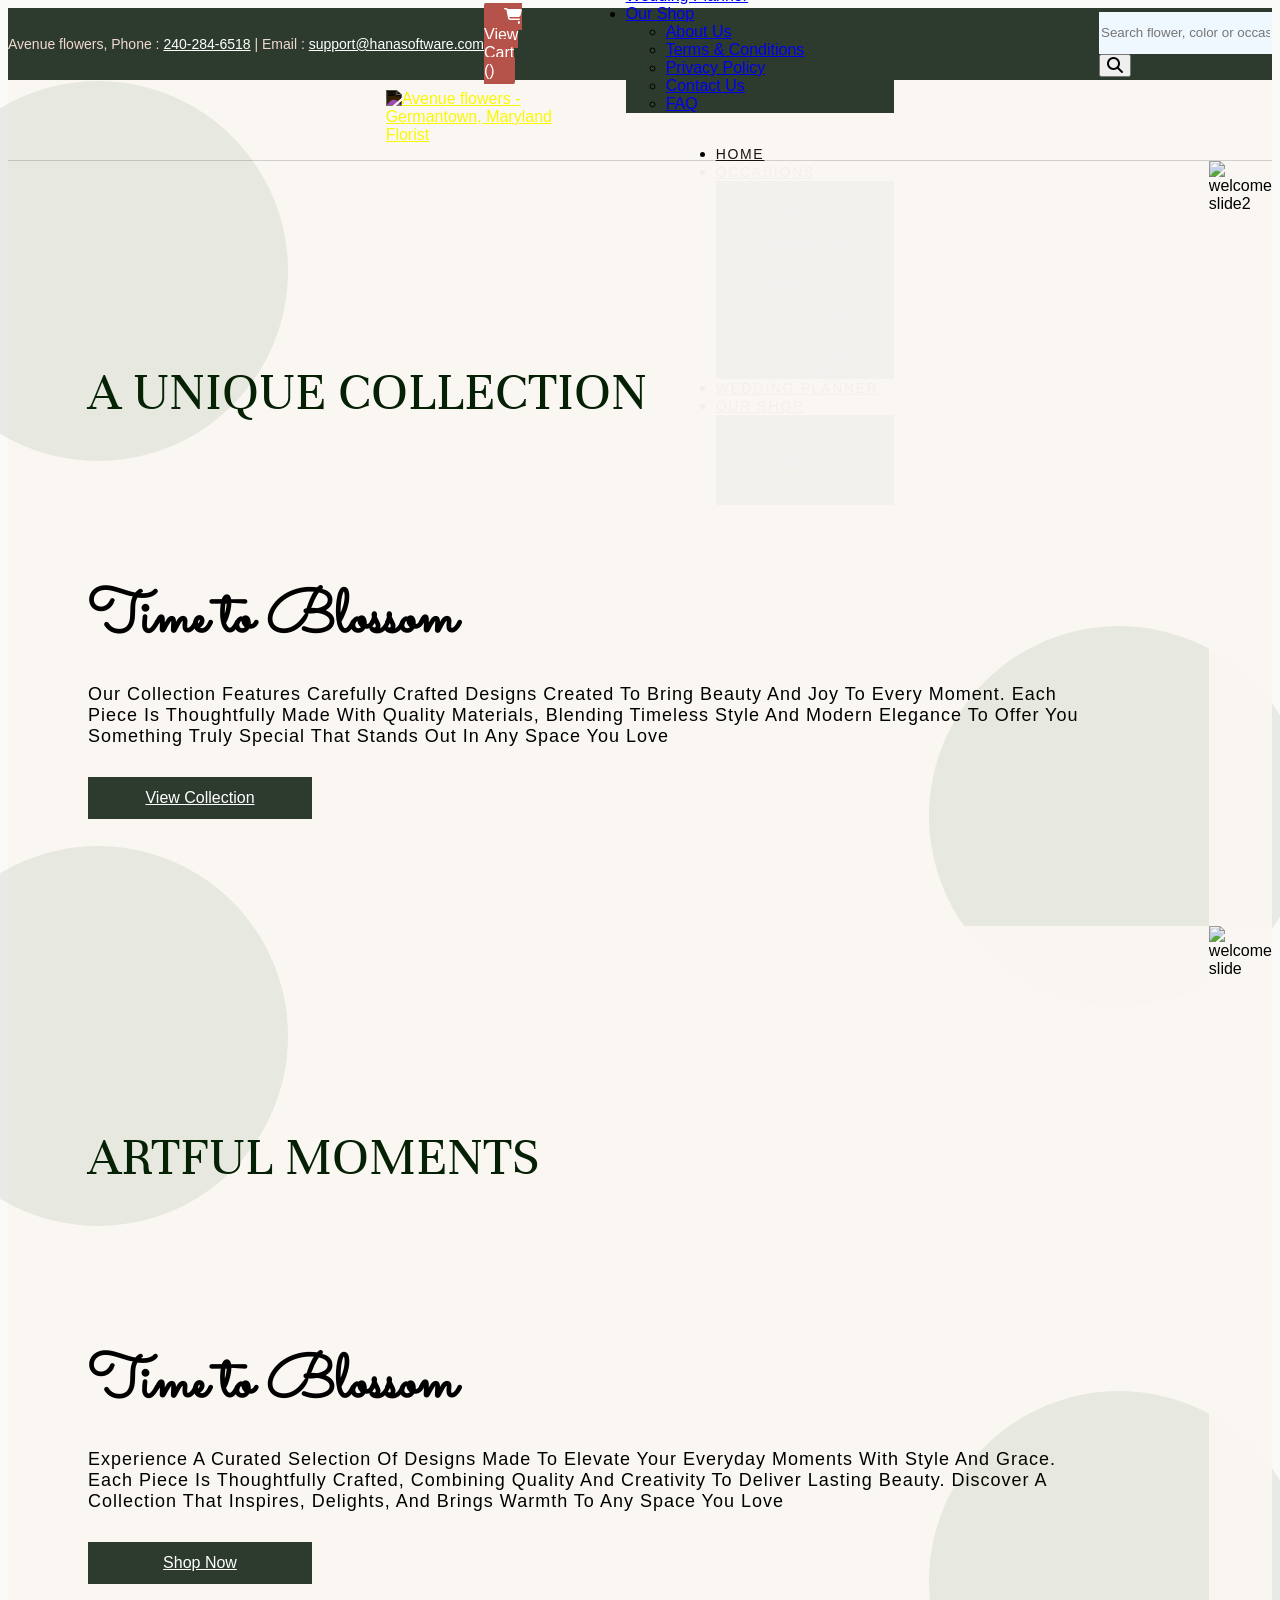
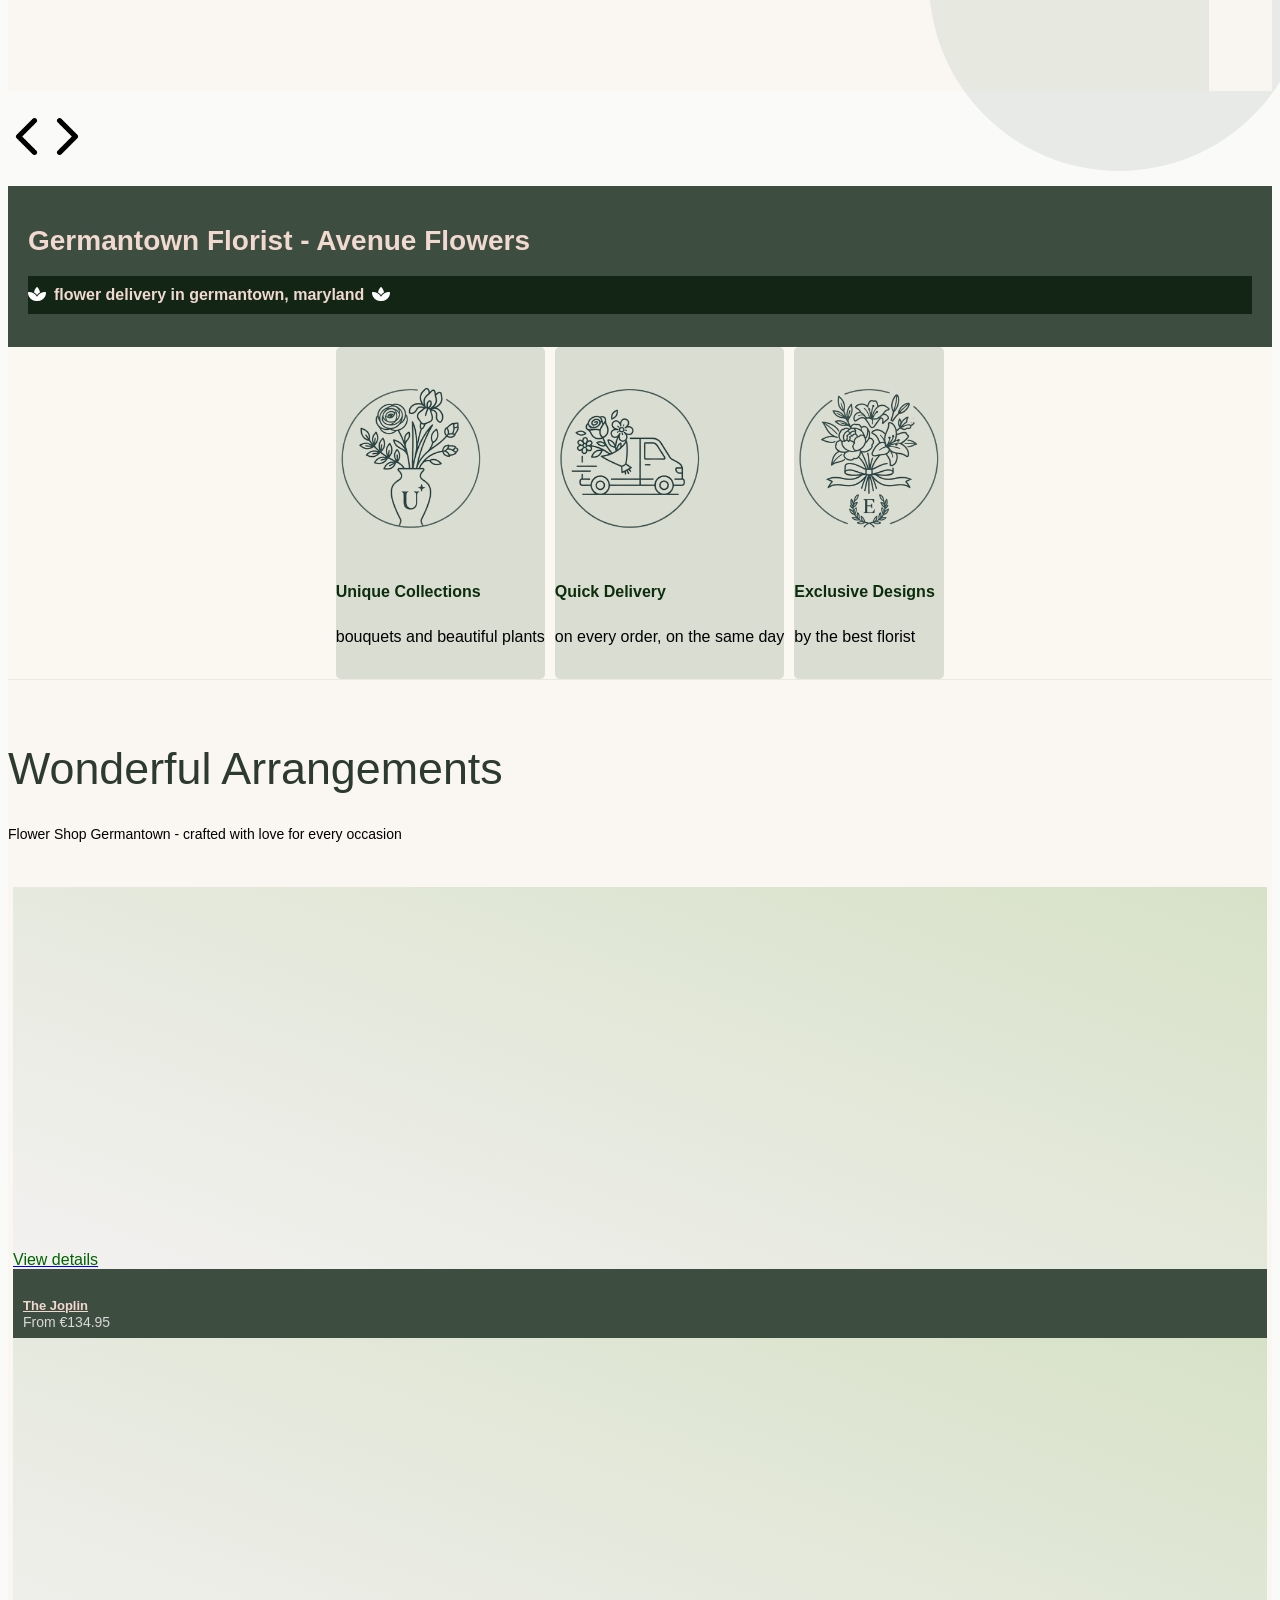
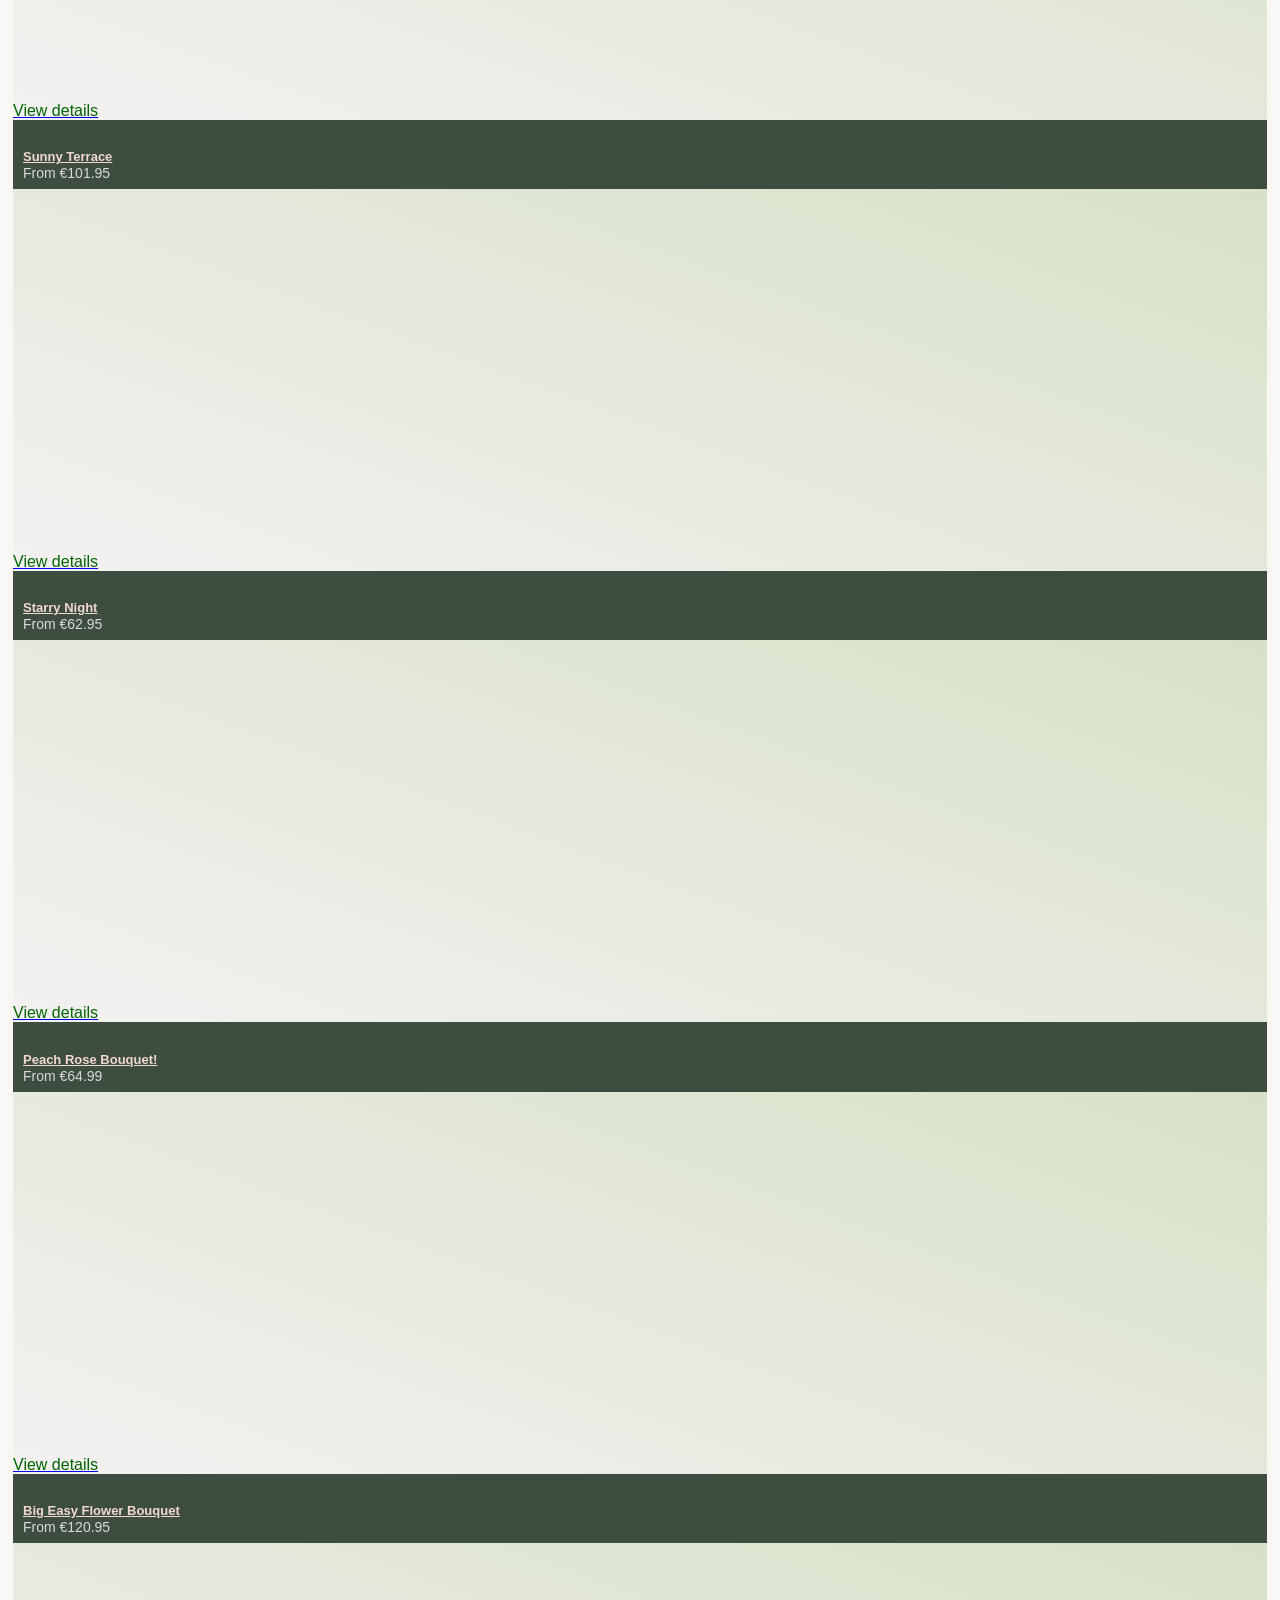
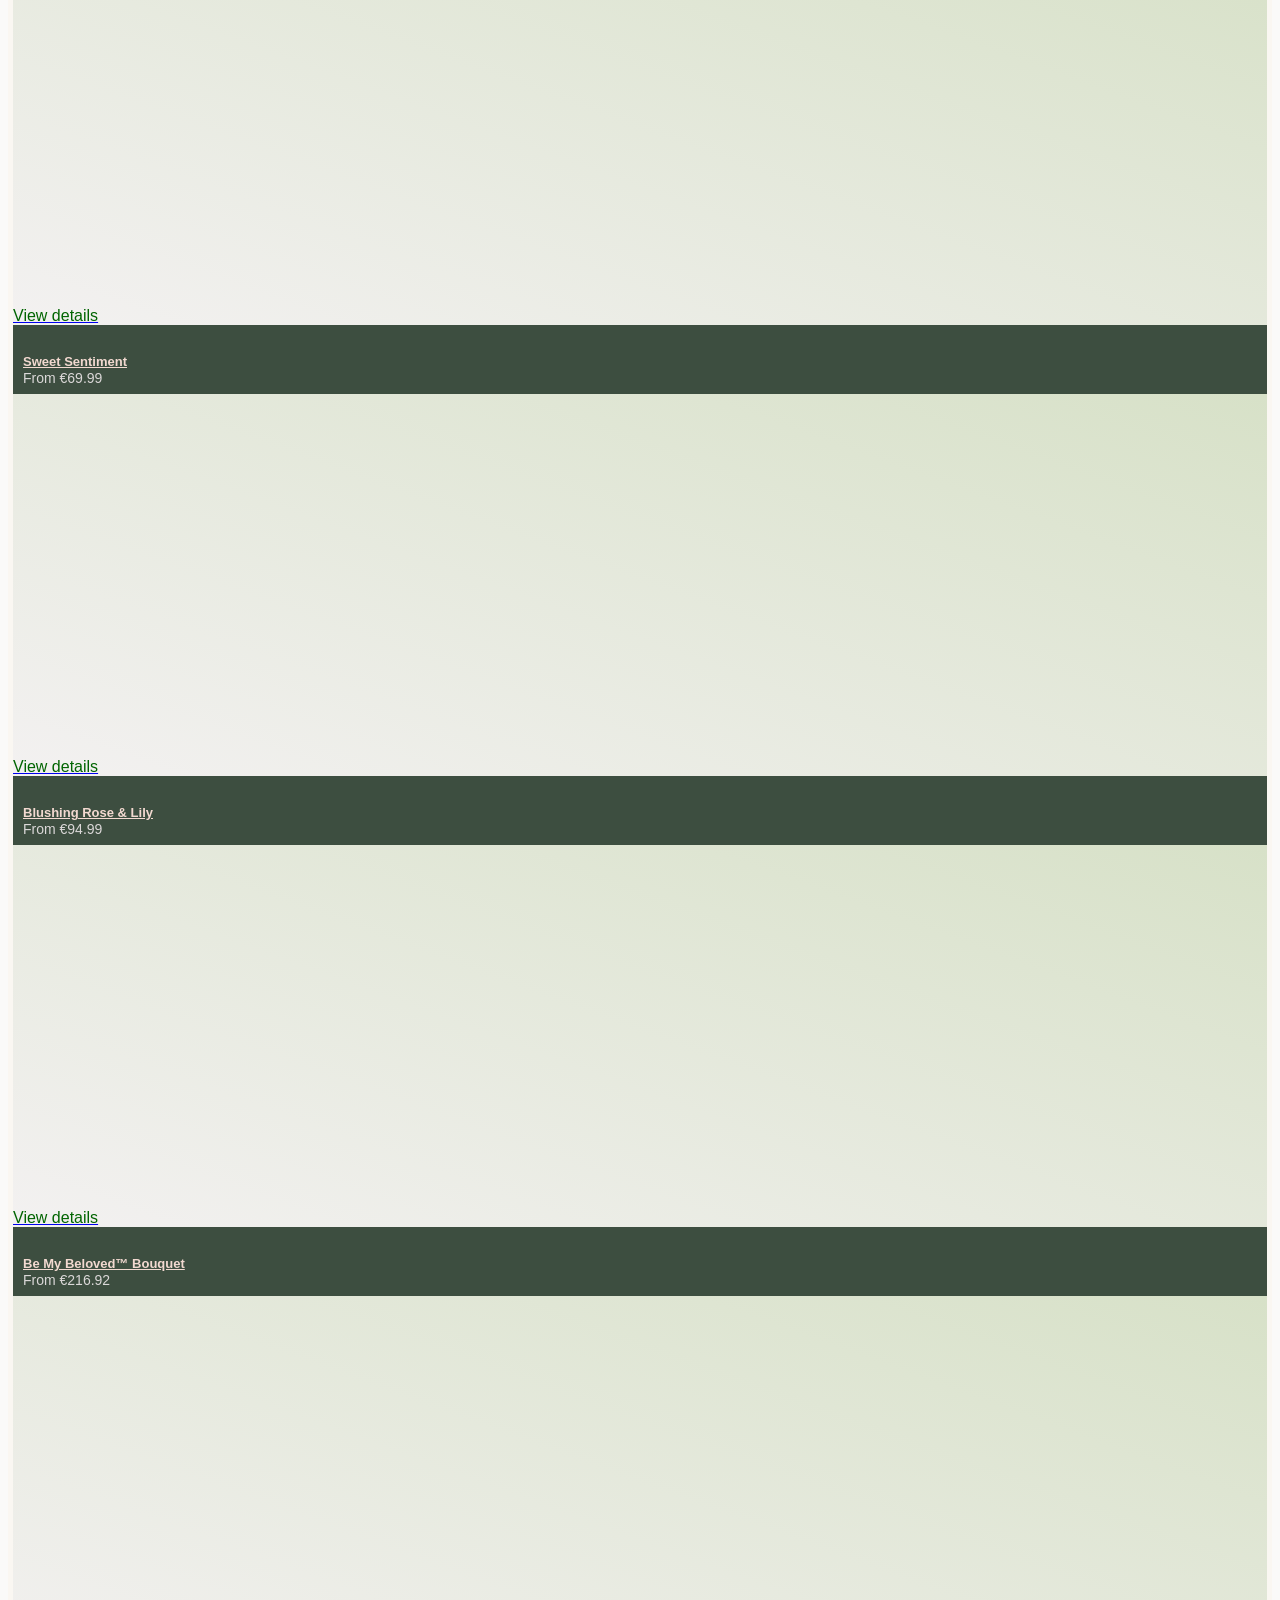
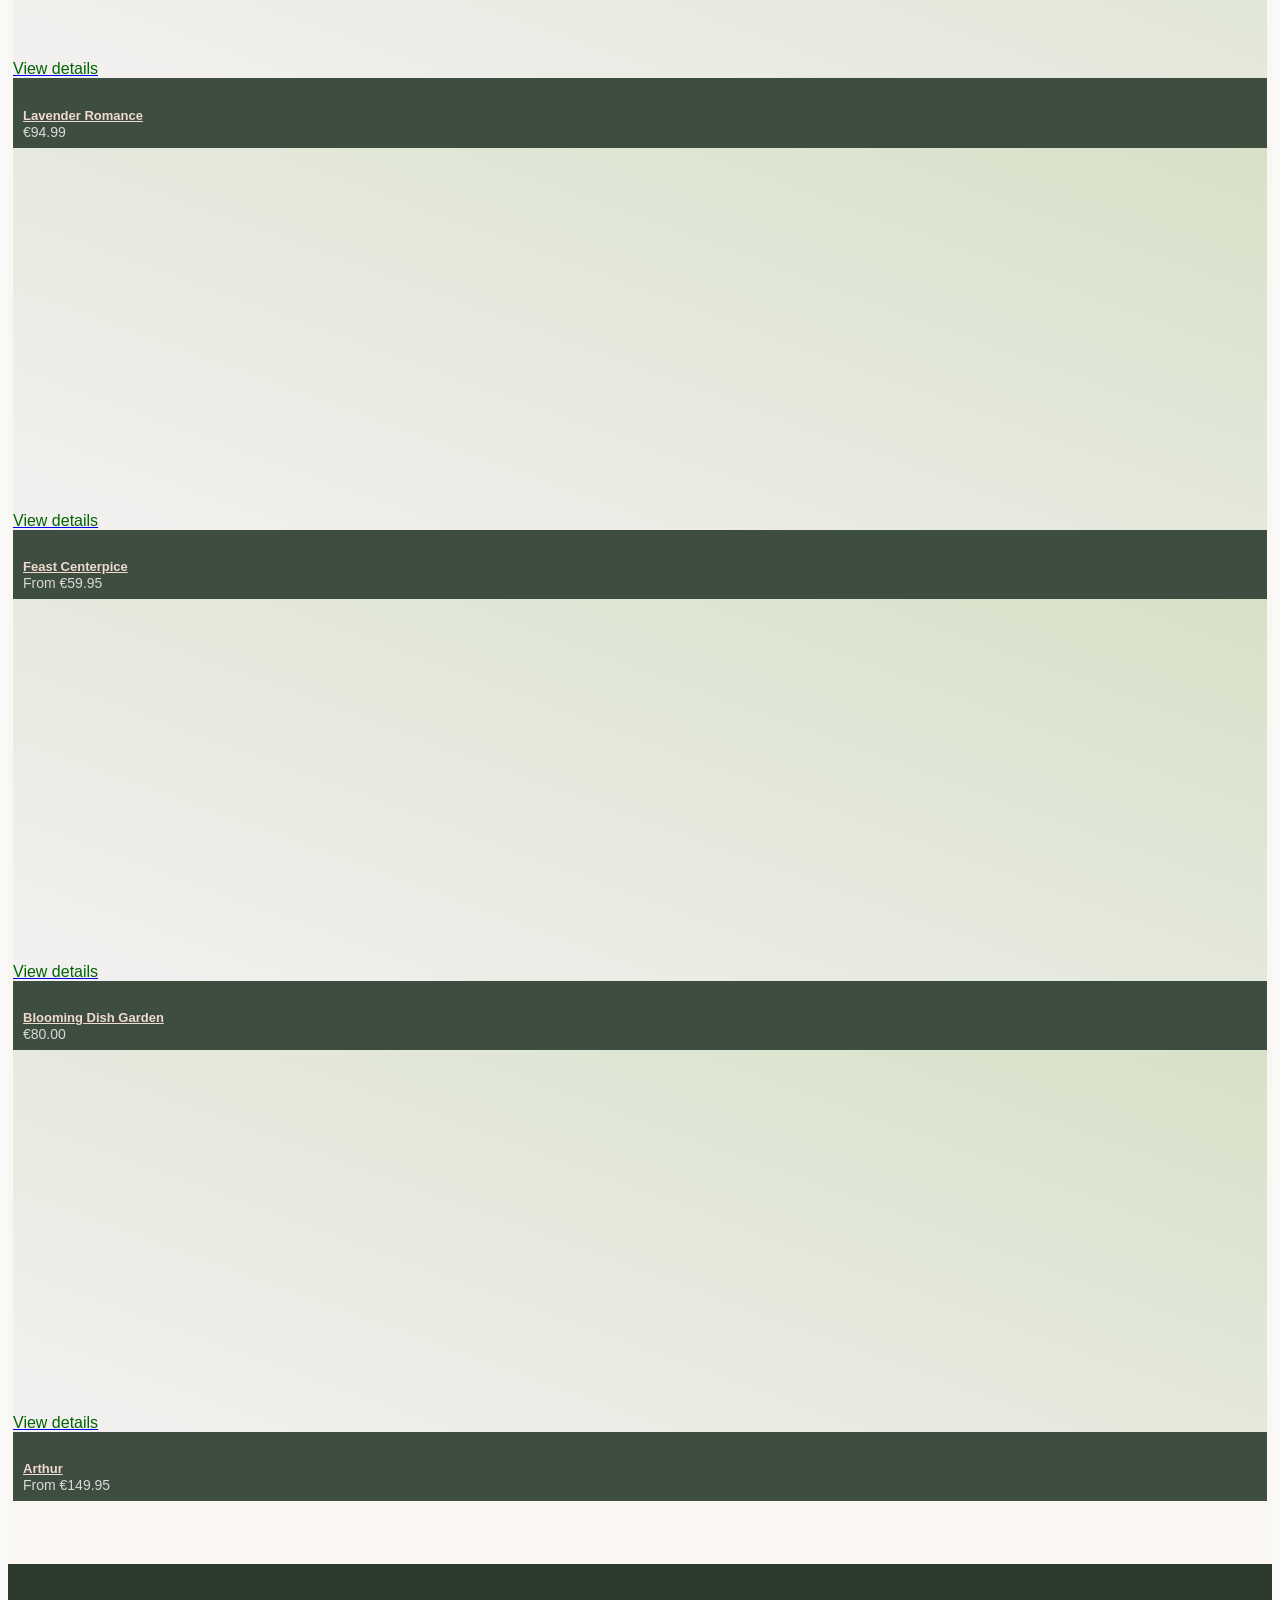
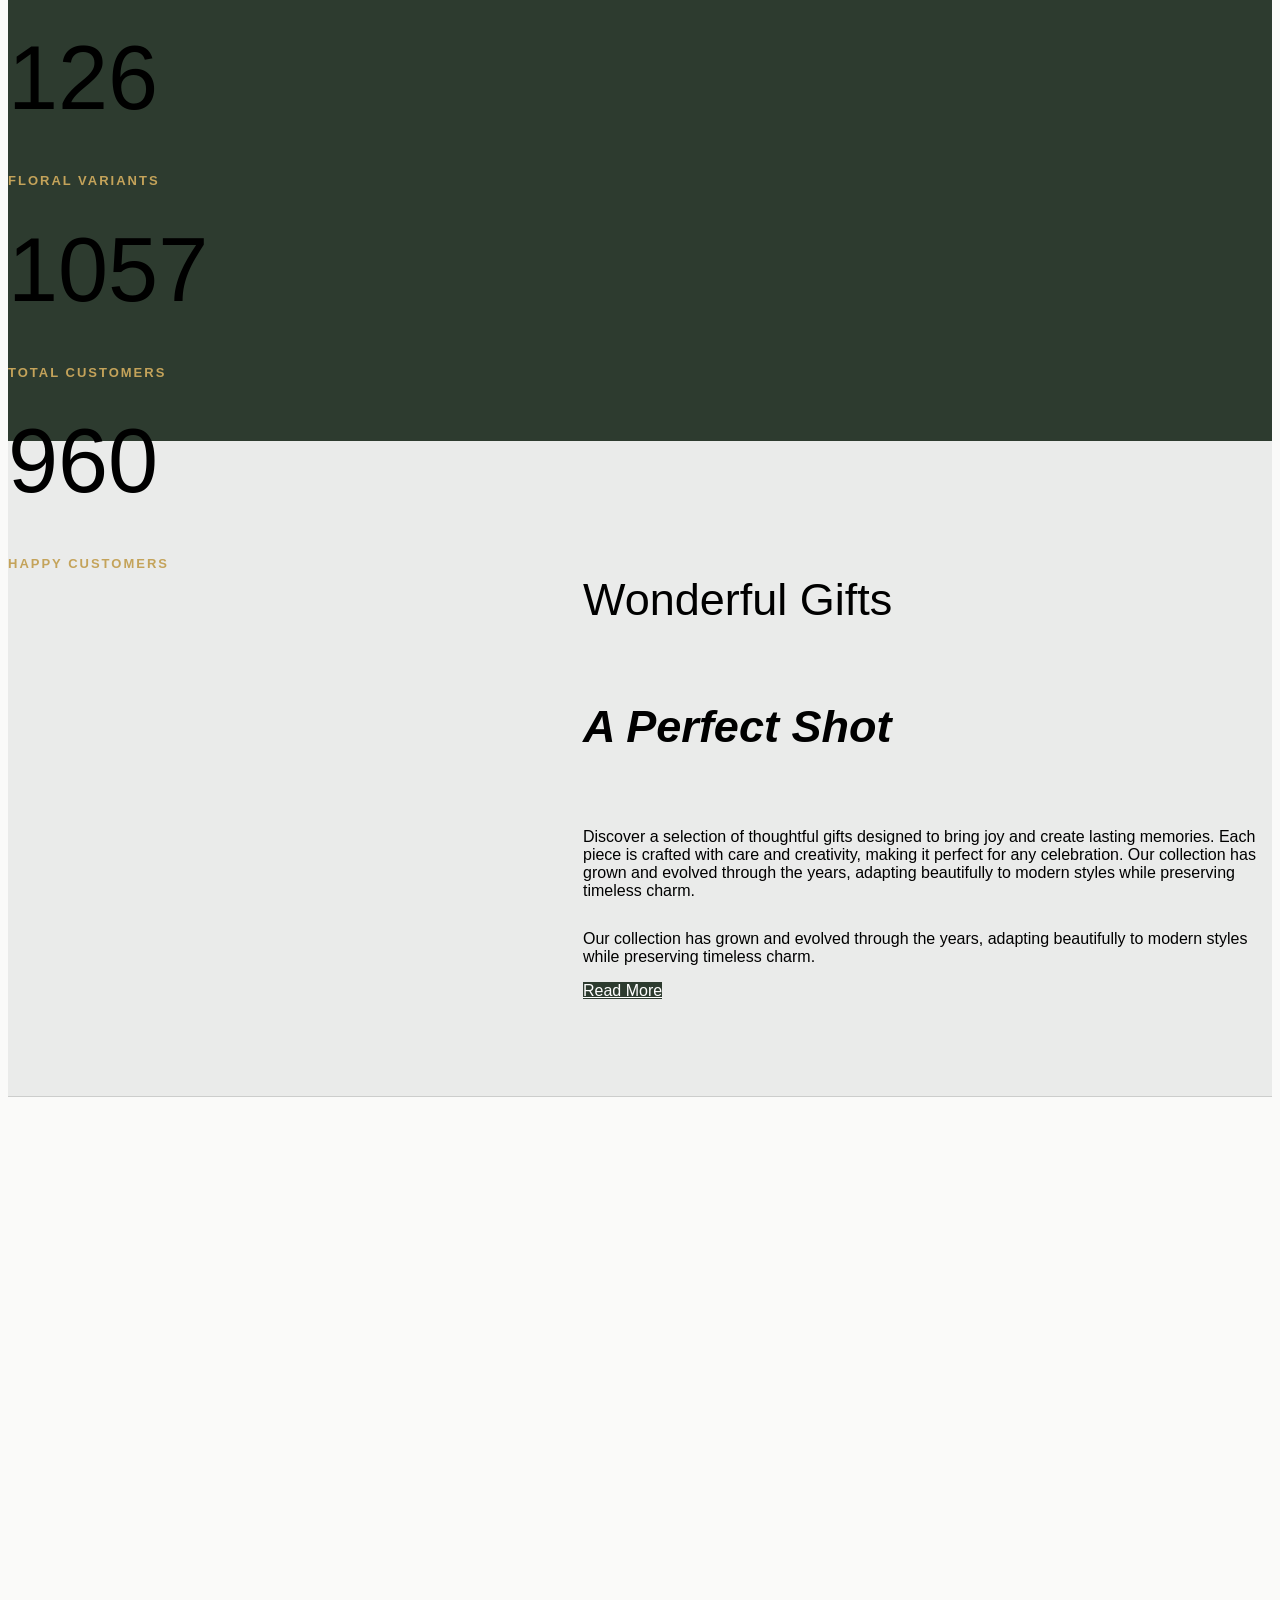
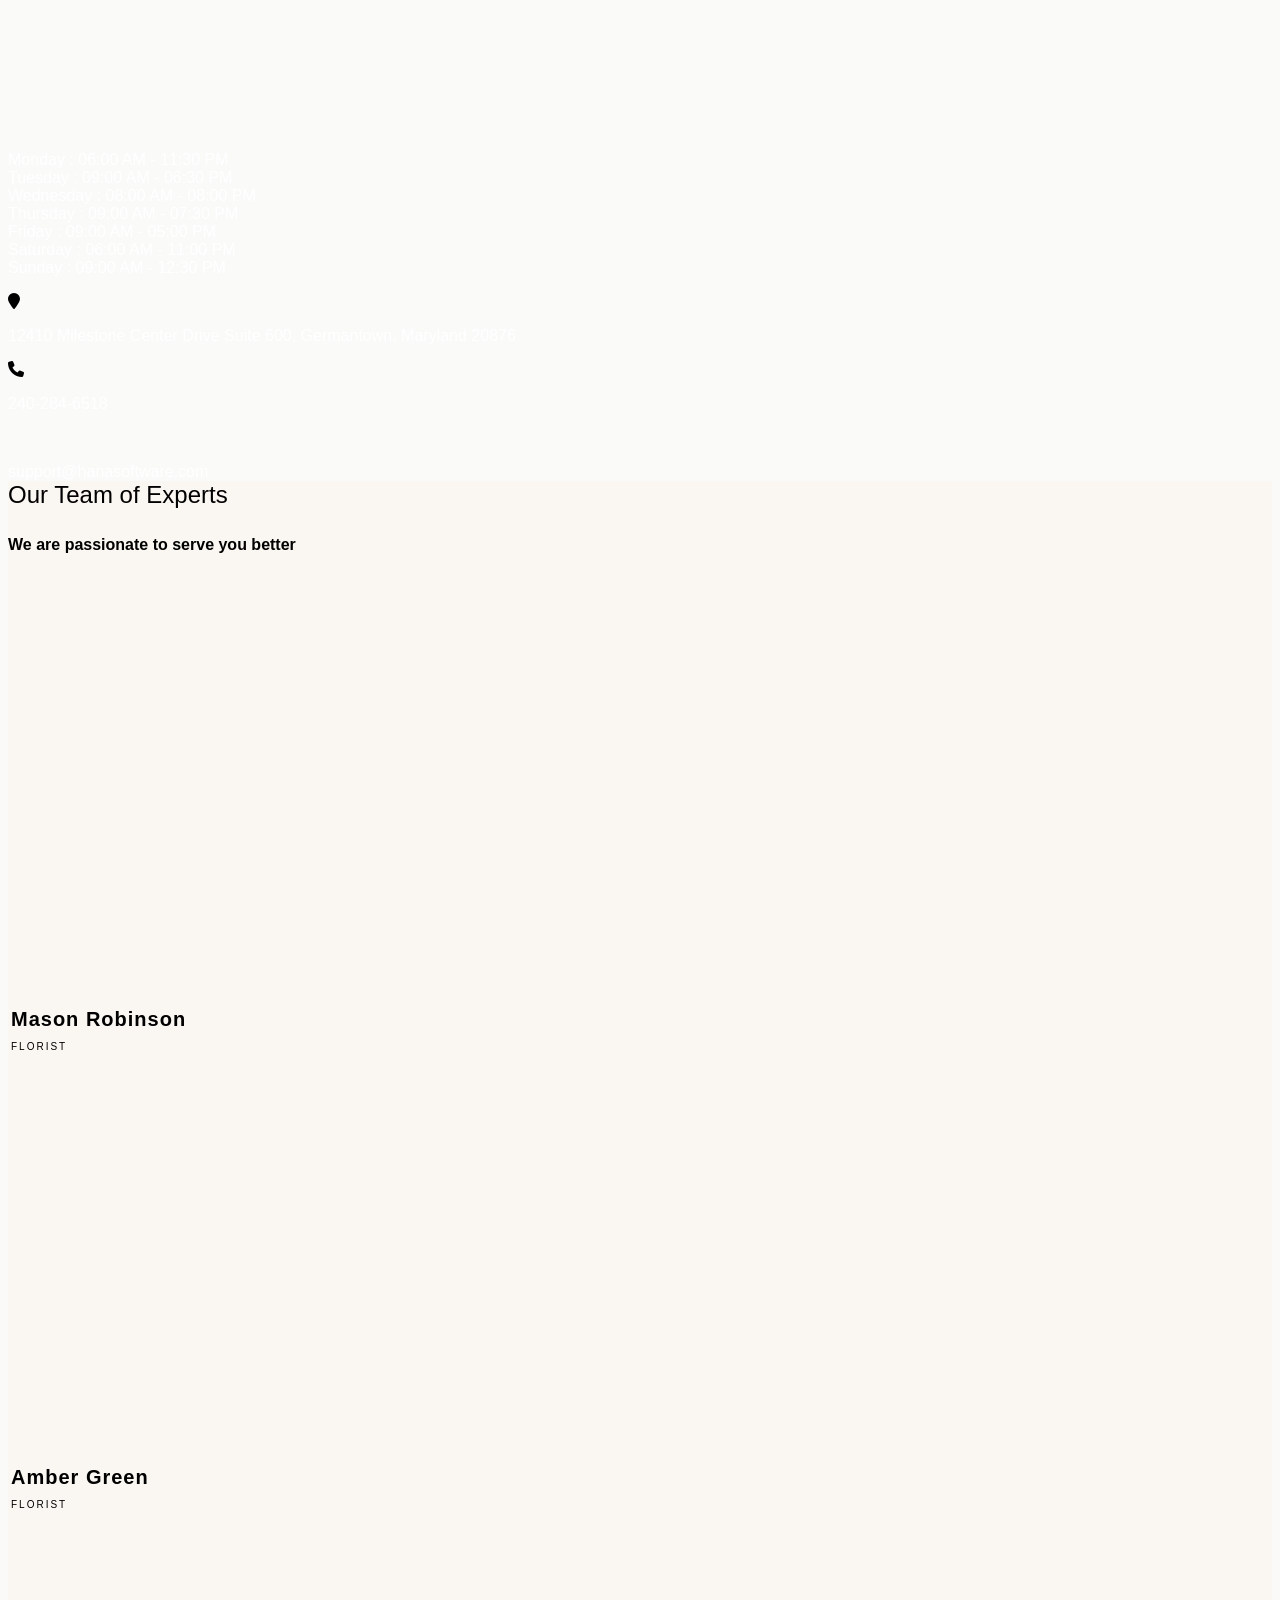
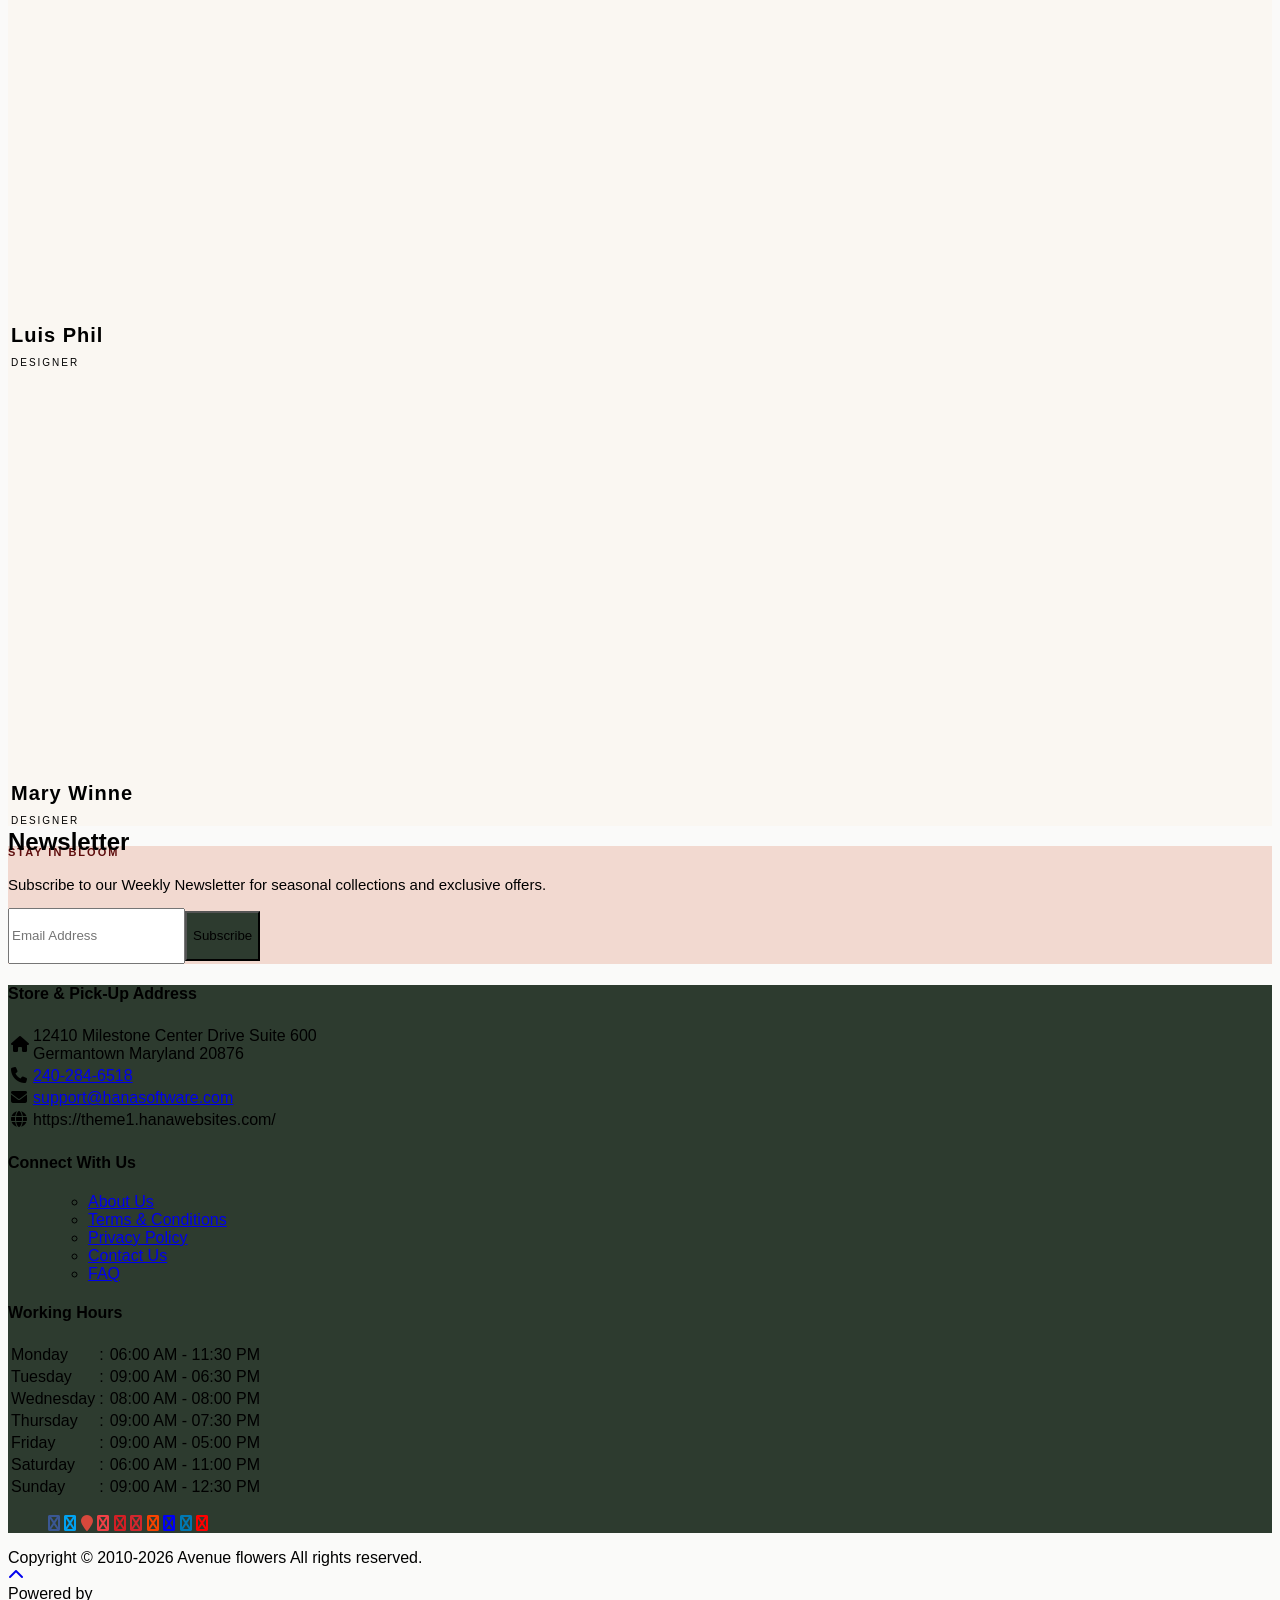
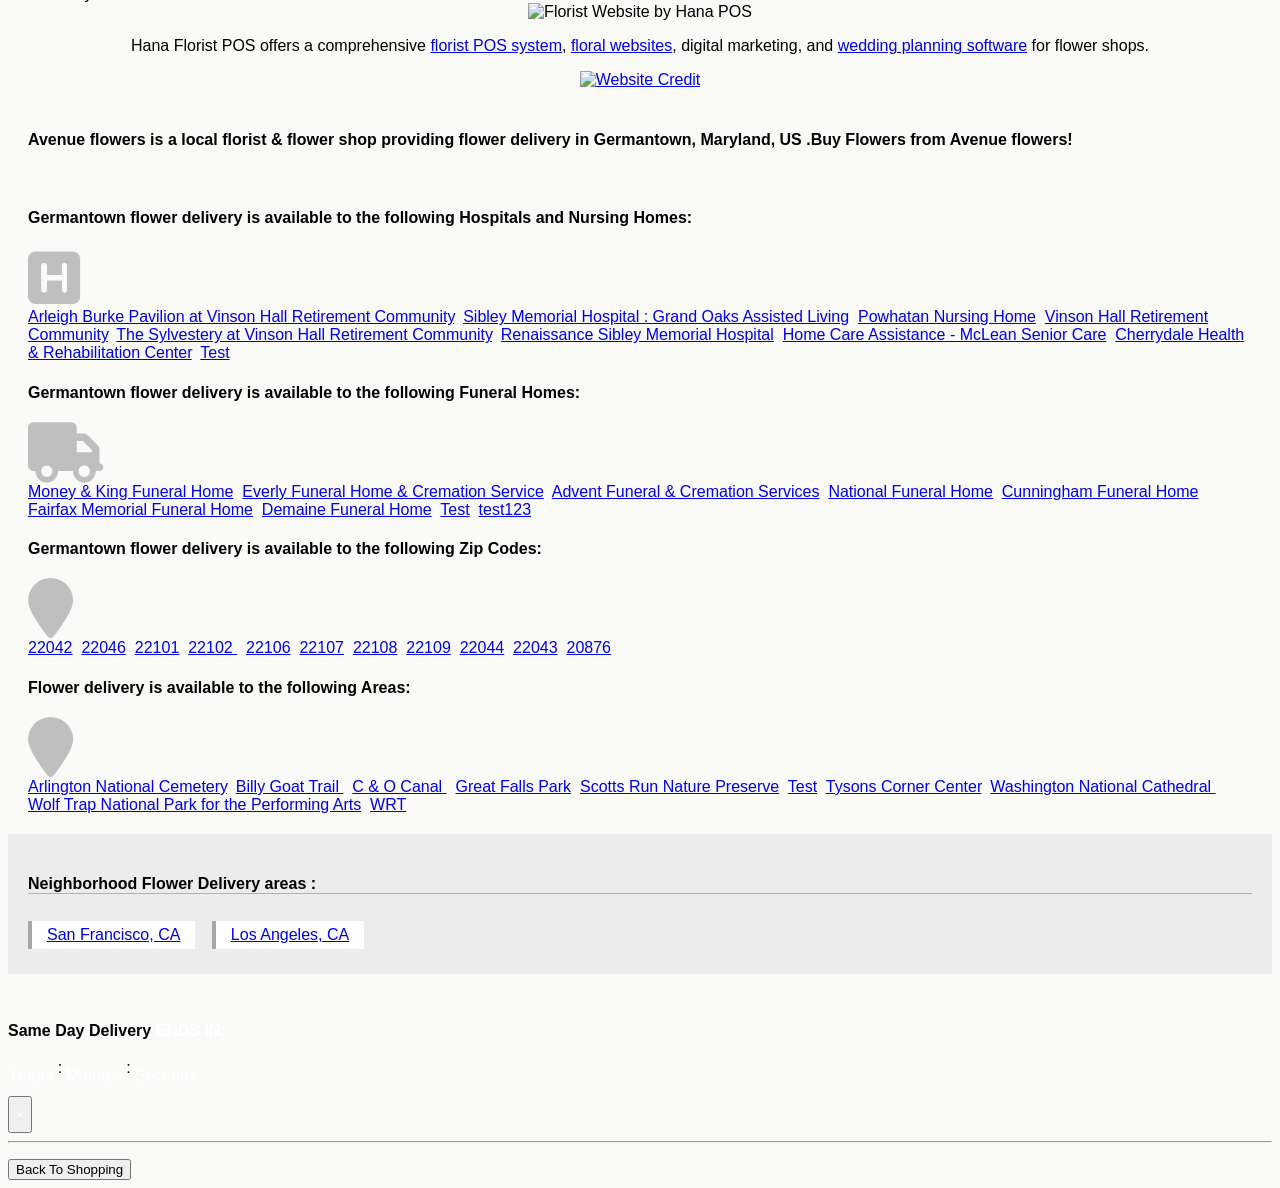
==== index.html @ 12f08b60 "Add files via upload" ====
<!DOCTYPE html>
<html lang="en">
<head>

    <meta http-equiv="content-type" content="text/html; charset=utf-8" />
    <meta name="viewport" content="width=device-width,initial-scale=1.0">

    
    
<script>
    // Ensures the cookie is available on all paths by explicitly setting path=/
    document.cookie = "CurrentBrowserPath=" + encodeURIComponent(window.location.pathname) + "; path=/";
</script>



    <title>Florist McLean - Avenue Flowers McLean VA -test</title>
    <meta name="keywords" content="Florist McLean VA" />
    <meta name="description" content="Online Flower Delivery from Avenue Flowers McLean VA. Flower Shop McLean Florist VA provides Flower Delivery by Avenue Flowers McLean VA." />

<link rel="canonical" href="https://theme1.hanawebsites.com/" />
<link rel="stylesheet" href="https://cdnjs.cloudflare.com/ajax/libs/font-awesome/7.0.1/css/all.min.css">

<!-- Facebook Meta Tags -->
<meta property='og:site_name' content='Avenue flowers'>
<meta property='og:url' content = 'https://theme1.hanawebsites.com/'>
<meta property='og:type' content='website'>
<meta property='og:title' content = 'Florist McLean - Avenue Flowers McLean VA -test'>
<meta property='og:description' content = 'Online Flower Delivery from Avenue Flowers McLean VA. Flower Shop McLean Florist VA provides Flower Delivery by Avenue Flowers McLean VA.'>
<meta property='og:image' content = 'https://res.cloudinary.com/dizexseir/image/upload/v1641465636/ProImages/xhp5hwuwrxm6uxljllu5.png'>

<!-- Twitter Meta Tags -->
<meta name='twitter: card' content='summary_large_image'>
<meta name='twitter: url' content='https://theme1.hanawebsites.com/'>
<meta name='twitter: title' content='Florist McLean - Avenue Flowers McLean VA -test'>
<meta name='twitter: description' content='Online Flower Delivery from Avenue Flowers McLean VA. Flower Shop McLean Florist VA provides Flower Delivery by Avenue Flowers McLean VA.'>
<meta name='twitter: image' content='https://res.cloudinary.com/dizexseir/image/upload/v1641465636/ProImages/xhp5hwuwrxm6uxljllu5.png'>
<link rel="stylesheet" href="https://fonts.googleapis.com/css2?family=Cormorant+Garamond:ital,wght@0,300;0,400;0,600;1,300;1,400&family=DM+Sans:wght@300;400;500&display=swap">
<link rel="preconnect" href="https://fonts.googleapis.com">
<link rel="stylesheet" href="https://cdnjs.cloudflare.com/ajax/libs/font-awesome/6.5.0/css/all.min.css">

<script type='application/ld+json'>{"@context":"https://schema.org/","@type":"Organization","url":"https://theme1.hanawebsites.com/","logo":"https://res.cloudinary.com/dizexseir/image/upload/v1641465636/ProImages/xhp5hwuwrxm6uxljllu5.png","sameAs":["https://avenue.azurewebsites.net/","https://avenue.azurewebsites.net/","https://avenue.azurewebsites.net/","https://avenue.azurewebsites.net/","https://avenue.azurewebsites.net/","https://avenue.azurewebsites.net/","https://avenue.azurewebsites.net/","https://avenue.azurewebsites.net/","https://avenue.azurewebsites.net/","https://avenue.azurewebsites.net/"]}</script>

<script type='application/ld+json'>{"@context":"https://schema.org","@type":["Florist","LocalBusiness"],"name":"Avenue flowers","description":"Online Flower Delivery from Avenue Flowers McLean VA. Flower Shop McLean Florist VA provides Flower Delivery by Avenue Flowers McLean VA.","image":"https://res.cloudinary.com/dizexseir/image/upload/v1641891621/ProImages/u29ivnjfbkffcyfguugd.png","logo":"https://res.cloudinary.com/dizexseir/image/upload/v1641465636/ProImages/xhp5hwuwrxm6uxljllu5.png","@id":"https://theme1.hanawebsites.com/","url":"https://theme1.hanawebsites.com/","sameAs":["https://avenue.azurewebsites.net/","https://avenue.azurewebsites.net/","https://avenue.azurewebsites.net/","https://avenue.azurewebsites.net/","https://avenue.azurewebsites.net/","https://avenue.azurewebsites.net/","https://avenue.azurewebsites.net/","https://avenue.azurewebsites.net/","https://avenue.azurewebsites.net/","https://avenue.azurewebsites.net/"],"telephone":"240-284-6518","email":"support@hanasoftware.com","priceRange":"0.00 - 649.95","currenciesAccepted":"USD","paymentAccepted":"Credit Card, Invoice/House Account, Cash On Delivery, Gift Card","address":{"@type":"PostalAddress","streetAddress":"12410 Milestone Center Drive Suite 600","addressLocality":"Germantown","addressRegion":"Maryland","postalCode":"20876","addressCountry":"US"},"geo":{"@type":"GeoCoordinates","latitude":"38.930933","longitude":"-77.173171"},"hasMap":"https://avenue.azurewebsites.net/","openingHoursSpecification":[{"@type":"OpeningHoursSpecification","dayOfWeek":["Monday"],"opens":"06:00 AM","closes":"11:30 PM"},{"@type":"OpeningHoursSpecification","dayOfWeek":["Tuesday"],"opens":"09:00 AM","closes":"06:30 PM"},{"@type":"OpeningHoursSpecification","dayOfWeek":["Wednesday"],"opens":"08:00 AM","closes":"08:00 PM"},{"@type":"OpeningHoursSpecification","dayOfWeek":["Thursday"],"opens":"09:00 AM","closes":"07:30 PM"},{"@type":"OpeningHoursSpecification","dayOfWeek":["Friday"],"opens":"09:00 AM","closes":"05:00 PM"},{"@type":"OpeningHoursSpecification","dayOfWeek":["Saturday"],"opens":"06:00 AM","closes":"11:00 PM"},{"@type":"OpeningHoursSpecification","dayOfWeek":["Sunday"],"opens":"09:00 AM","closes":"12:30 PM"}],"areaServed":[{"@type":"Place","name":"Arlington National Cemetery"},{"@type":"Place","name":"Billy Goat Trail"},{"@type":"Place","name":"C & O Canal"},{"@type":"Place","name":"Great Falls Park"},{"@type":"Place","name":"Scotts Run Nature Preserve"},{"@type":"Place","name":"Test"},{"@type":"Place","name":"Tysons Corner Center"},{"@type":"Place","name":"Washington National Cathedral"},{"@type":"Place","name":"Wolf Trap National Park for the Performing Arts"},{"@type":"Place","name":"WRT"}],"review":[{"@type":"Review","author":{"@type":"Person","name":"Shailja J."},"reviewBody":"Lovely flowers","reviewRating":{"@type":"Rating","ratingValue":"4.9"}},{"@type":"Review","author":{"@type":"Person","name":"Troy Weaver"},"reviewBody":"I was invited to Thanksgiving dinner this year. I had never been to their house. I ordered some flowers from Adolfos Florist to be delivered the day before Thanksgiving. The flowers arrived as scheduled and the couple thought the arrangement was beautiful. I would orders flowers again from Adolfos'.","reviewRating":{"@type":"Rating","ratingValue":"4.9"}},{"@type":"Review","author":{"@type":"Person","name":"Theresa Spencer"},"reviewBody":"I placed an order for one of our customers this afternoon. Within 2 hours I received an email stating the delivery has been completed with a picture of the flowers at the door of the customer. The picture is EXACTLY what I ordered online, BRAVO!!! Service could not have been better for a last minute request. Thank you VERY much and I will definitely use them again.","reviewRating":{"@type":"Rating","ratingValue":"4.9"}},{"@type":"Review","author":{"@type":"Person","name":"Lisa Carlin"},"reviewBody":"They provided a beautiful arrangement for my godfather's funeral. Thank you.","reviewRating":{"@type":"Rating","ratingValue":"4.9"}},{"@type":"Review","author":{"@type":"Person","name":"Troy Weaver"},"reviewBody":"I was invited to Thanksgiving dinner this year. I had never been to their house. I ordered some flowers from Adolfos Florist to be delivered the day before Thanksgiving. The flowers arrived as scheduled and the couple thought the arrangement was beautiful. I would orders flowers again from Adolfos'.","reviewRating":{"@type":"Rating","ratingValue":"4.9"}}],"makesOffer":[{"@type":"Offer","name":"Flower Delivery Service Offer","itemOffered":{"@type":"Service","name":"Flower Delivery in Germantown, Maryland","serviceType":"Florist","areaServed":[{"@type":"Place","name":["Arlington National Cemetery","Billy Goat Trail \t","C & O Canal\t","Great Falls Park","Scotts Run Nature Preserve","Test","Tysons Corner Center","Washington National Cathedral ","Wolf Trap National Park for the Performing Arts","WRT"]}]}},{"@type":"Offer","name":"Same day Local Flower Delivery Promotion","price":"0.00","priceCurrency":"USD","eligibleRegion":{"@type":"City","name":"Germantown"},"itemOffered":{"@type":"Service","name":"Flower Delivery"}}]}</script><script type="application/ld+json">
{
  "@context": "https://schema.org",
  "@type": "AggregateRating",
  "itemReviewed": {
    "@type": "LocalBusiness",
    "name": "Avenue flowers",
    "@id": "https://theme1.hanawebsites.com/"
  },
  "ratingValue": 4.0,
  "reviewCount": 45,
  "bestRating": "5",
  "worstRating": "1"
}
</script><script type='application/ld+json'>
{
  "@context": "https://schema.org",
  "@type": "BreadcrumbList",
  "name": "Site Map",
  "itemListElement": [
    {
      "@type": "ListItem",
      "position": 1,
      "item": {
        "name": "Home",
        "@id": "https://theme1.hanawebsites.com/"
      }
    }
    ,
{
  "@type": "ListItem",
  "position": 2,
  "item": {
    "name": "Congratulations",
    "@id": "https://theme1.hanawebsites.com/categories/congratulations/348853"
  }
}
,
{
  "@type": "ListItem",
  "position": 3,
  "item": {
    "name": "Designer's Choice",
    "@id": "https://theme1.hanawebsites.com/categories/designer-s-choice/344204"
  }
}
,
{
  "@type": "ListItem",
  "position": 4,
  "item": {
    "name": "Birthday Gift Baskets",
    "@id": "https://theme1.hanawebsites.com/categories/birthday-gift-baskets/376216"
  }
}
,
{
  "@type": "ListItem",
  "position": 5,
  "item": {
    "name": "Funeral Sprays",
    "@id": "https://theme1.hanawebsites.com/categories/funeral-sprays/348841"
  }
}
,
{
  "@type": "ListItem",
  "position": 6,
  "item": {
    "name": "All House Plants",
    "@id": "https://theme1.hanawebsites.com/categories/all-house-plants/344203"
  }
}
,
{
  "@type": "ListItem",
  "position": 7,
  "item": {
    "name": "Anniversary",
    "@id": "https://theme1.hanawebsites.com/categories/anniversary/348840"
  }
}
,
{
  "@type": "ListItem",
  "position": 8,
  "item": {
    "name": "Any Occasion",
    "@id": "https://theme1.hanawebsites.com/categories/any-occasion/348856"
  }
}
,
{
  "@type": "ListItem",
  "position": 9,
  "item": {
    "name": "Birthday",
    "@id": "https://theme1.hanawebsites.com/categories/birthday/289029"
  }
}
,
{
  "@type": "ListItem",
  "position": 10,
  "item": {
    "name": "New Baby",
    "@id": "https://theme1.hanawebsites.com/categories/new-baby/8105"
  }
}
,
{
  "@type": "ListItem",
  "position": 11,
  "item": {
    "name": "Thank You",
    "@id": "https://theme1.hanawebsites.com/categories/thank-you/8104"
  }
}
,
{
  "@type": "ListItem",
  "position": 12,
  "item": {
    "name": "Back to School",
    "@id": "https://theme1.hanawebsites.com/categories/back-to-school/8126"
  }
}
,
{
  "@type": "ListItem",
  "position": 13,
  "item": {
    "name": "Business Gifting",
    "@id": "https://theme1.hanawebsites.com/categories/business-gifting/348857"
  }
}

  ]
}
</script><script type="application/ld+json">
    {
  "@context": "https://schema.org/",
  "@type": "Product",
  "name": "The Joplin",
  "brand": {
    "@type": "Brand",
    "name": "Avenue flowers"
  },
  "image": "https://res.cloudinary.com/dizexseir/image/upload/v1639070560/ProImages/yrfyjijhkmvunq26gqrj.jpg",
  "description": "Send The Joplin flowers from local Germantown Maryland florist. We offer same-day flower deliveries for The Joplin flowers in Germantown Maryland.",
  "sku": "",
  "offers": [
  {
    "@type": "AggregateOffer",
    "lowPrice": "134.95",
    "highPrice": "164.95",
    "priceCurrency": "USD",
    "offerCount": "1"
  },
  {
    "@type": "Offer",
    "price": "134.95",
    "priceCurrency": "USD",
    "availability": "https://schema.org/InStock",
    "priceValidUntil": "2100-12-31"
  }
]
}

</script><script type="application/ld+json">
    {
  "@context": "https://schema.org/",
  "@type": "Product",
  "name": "Sunny Terrace",
  "brand": {
    "@type": "Brand",
    "name": "Avenue flowers"
  },
  "image": "https://res.cloudinary.com/dizexseir/image/upload/v1639070557/ProImages/tvmrl3eh8wy56l9xt17m.jpg",
  "description": "Send Sunny Terrace flowers from local Germantown Maryland florist. We offer same-day flower deliveries for Sunny Terrace flowers in Germantown Maryland.",
  "sku": "",
  "offers": [
  {
    "@type": "AggregateOffer",
    "lowPrice": "101.95",
    "highPrice": "131.95",
    "priceCurrency": "USD",
    "offerCount": "1"
  },
  {
    "@type": "Offer",
    "price": "101.95",
    "priceCurrency": "USD",
    "availability": "https://schema.org/InStock",
    "priceValidUntil": "2100-12-31"
  }
]
}

</script><script type="application/ld+json">
    {
  "@context": "https://schema.org/",
  "@type": "Product",
  "name": "Starry Night",
  "brand": {
    "@type": "Brand",
    "name": "Avenue flowers"
  },
  "image": "https://res.cloudinary.com/dizexseir/image/upload/v1639070530/ProImages/hipsdwxonpadszn42aig.jpg",
  "description": "Send Starry Night flowers from local Germantown Maryland florist. We offer same-day flower deliveries for Starry Night flowers in Germantown Maryland.",
  "sku": "",
  "offers": [
  {
    "@type": "AggregateOffer",
    "lowPrice": "62.95",
    "highPrice": "82.95",
    "priceCurrency": "USD",
    "offerCount": "1"
  },
  {
    "@type": "Offer",
    "price": "62.95",
    "priceCurrency": "USD",
    "availability": "https://schema.org/InStock",
    "priceValidUntil": "2100-12-31"
  }
]
}

</script><script type="application/ld+json">
    {
  "@context": "https://schema.org/",
  "@type": "Product",
  "name": "Peach Rose Bouquet!",
  "brand": {
    "@type": "Brand",
    "name": "Avenue flowers"
  },
  "image": "https://res.cloudinary.com/dizexseir/image/upload/v1623234518/ProImages/Hana091_thumbnail.png",
  "description": "Send Peach Rose Bouquet! flowers from local Germantown Maryland florist. We offer same-day flower deliveries for Peach Rose Bouquet! flowers in Germantown Maryland.",
  "sku": "",
  "offers": [
  {
    "@type": "AggregateOffer",
    "lowPrice": "64.99",
    "highPrice": "84.99",
    "priceCurrency": "USD",
    "offerCount": "1"
  },
  {
    "@type": "Offer",
    "price": "64.99",
    "priceCurrency": "USD",
    "availability": "https://schema.org/InStock",
    "priceValidUntil": "2100-12-31"
  }
]
}

</script><script type="application/ld+json">
    {
  "@context": "https://schema.org/",
  "@type": "Product",
  "name": "Big Easy Flower Bouquet",
  "brand": {
    "@type": "Brand",
    "name": "Avenue flowers"
  },
  "image": "https://res.cloudinary.com/dizexseir/image/upload/v1639070469/ProImages/yhmzeqrdjdsgeplzbp1u.jpg",
  "description": "Send Big Easy Flower Bouquet flowers from local Germantown Maryland florist. We offer same-day flower deliveries for Big Easy Flower Bouquet flowers in Germantown Maryland.",
  "sku": "",
  "offers": [
  {
    "@type": "AggregateOffer",
    "lowPrice": "120.95",
    "highPrice": "150.95",
    "priceCurrency": "USD",
    "offerCount": "1"
  },
  {
    "@type": "Offer",
    "price": "120.95",
    "priceCurrency": "USD",
    "availability": "https://schema.org/InStock",
    "priceValidUntil": "2100-12-31"
  }
]
}

</script><script type="application/ld+json">
    {
  "@context": "https://schema.org/",
  "@type": "Product",
  "name": "Sweet Sentiment",
  "brand": {
    "@type": "Brand",
    "name": "Avenue flowers"
  },
  "image": "https://res.cloudinary.com/dizexseir/image/upload/v1623234457/ProImages/Hana053_thumbnail.jpg",
  "description": "Send Sweet Sentiment flowers from local Germantown Maryland florist. We offer same-day flower deliveries for Sweet Sentiment flowers in Germantown Maryland.",
  "sku": "",
  "offers": [
  {
    "@type": "AggregateOffer",
    "lowPrice": "69.99",
    "highPrice": "94.99",
    "priceCurrency": "USD",
    "offerCount": "1"
  },
  {
    "@type": "Offer",
    "price": "69.99",
    "priceCurrency": "USD",
    "availability": "https://schema.org/InStock",
    "priceValidUntil": "2100-12-31"
  }
]
}

</script><script type="application/ld+json">
    {
  "@context": "https://schema.org/",
  "@type": "Product",
  "name": "Blushing Rose & Lily ",
  "brand": {
    "@type": "Brand",
    "name": "Avenue flowers"
  },
  "image": "https://res.cloudinary.com/dizexseir/image/upload/v1623234453/ProImages/Hana050_thumbnail.jpg",
  "description": "Send Blushing Rose & Lily  flowers from local Germantown Maryland florist. We offer same-day flower deliveries for Blushing Rose & Lily  flowers in Germantown Maryland.",
  "sku": "",
  "offers": [
  {
    "@type": "AggregateOffer",
    "lowPrice": "94.99",
    "highPrice": "134.99",
    "priceCurrency": "USD",
    "offerCount": "1"
  },
  {
    "@type": "Offer",
    "price": "94.99",
    "priceCurrency": "USD",
    "availability": "https://schema.org/InStock",
    "priceValidUntil": "2100-12-31"
  }
]
}

</script><script type="application/ld+json">
    {
  "@context": "https://schema.org/",
  "@type": "Product",
  "name": "Be My Beloved™ Bouquet",
  "brand": {
    "@type": "Brand",
    "name": "Avenue flowers"
  },
  "image": "https://res.cloudinary.com/dizexseir/image/upload/v1626775907/ProImages/pdtwz8ye3ptkxxetukif.jpg",
  "description": "Send Be My Beloved™ Bouquet flowers from local Germantown Maryland florist. We offer same-day flower deliveries for Be My Beloved™ Bouquet flowers in Germantown Maryland.",
  "sku": "",
  "offers": [
  {
    "@type": "AggregateOffer",
    "lowPrice": "216.92",
    "highPrice": "249.38",
    "priceCurrency": "USD",
    "offerCount": "1"
  },
  {
    "@type": "Offer",
    "price": "216.92",
    "priceCurrency": "USD",
    "availability": "https://schema.org/InStock",
    "priceValidUntil": "2100-12-31"
  }
]
}

</script><script type="application/ld+json">
    {
  "@context": "https://schema.org/",
  "@type": "Product",
  "name": "Lavender Romance",
  "brand": {
    "@type": "Brand",
    "name": "Avenue flowers"
  },
  "image": "https://res.cloudinary.com/dizexseir/image/upload/v1623234915/ProImages/Hana232_thumbnail.jpg",
  "description": "Send Lavender Romance flowers from local Germantown Maryland florist. We offer same-day flower deliveries for Lavender Romance flowers in Germantown Maryland.",
  "sku": "",
  "offers": [
  {
    "@type": "AggregateOffer",
    "lowPrice": "94.99",
    "highPrice": "94.99",
    "priceCurrency": "USD",
    "offerCount": "1"
  },
  {
    "@type": "Offer",
    "price": "94.99",
    "priceCurrency": "USD",
    "availability": "https://schema.org/InStock",
    "priceValidUntil": "2100-12-31"
  }
]
}

</script><script type="application/ld+json">
    {
  "@context": "https://schema.org/",
  "@type": "Product",
  "name": "Feast Centerpice",
  "brand": {
    "@type": "Brand",
    "name": "Avenue flowers"
  },
  "image": "https://res.cloudinary.com/dizexseir/image/upload/v1639070505/ProImages/p9x21eio5fjj3rlgsnhl.jpg",
  "description": "Send Feast Centerpice flowers from local Germantown Maryland florist. We offer same-day flower deliveries for Feast Centerpice flowers in Germantown Maryland.",
  "sku": "",
  "offers": [
  {
    "@type": "AggregateOffer",
    "lowPrice": "59.95",
    "highPrice": "79.95",
    "priceCurrency": "USD",
    "offerCount": "1"
  },
  {
    "@type": "Offer",
    "price": "59.95",
    "priceCurrency": "USD",
    "availability": "https://schema.org/InStock",
    "priceValidUntil": "2100-12-31"
  }
]
}

</script><script type="application/ld+json">
    {
  "@context": "https://schema.org/",
  "@type": "Product",
  "name": "Blooming Dish Garden",
  "brand": {
    "@type": "Brand",
    "name": "Avenue flowers"
  },
  "image": "https://res.cloudinary.com/dizexseir/image/upload/v1623234395/ProImages/Hana010_thumbnail.jpg",
  "description": "Send Blooming Dish Garden flowers from local Germantown Maryland florist. We offer same-day flower deliveries for Blooming Dish Garden flowers in Germantown Maryland.",
  "sku": "",
  "offers": [
  {
    "@type": "AggregateOffer",
    "lowPrice": "80.00",
    "highPrice": "80.00",
    "priceCurrency": "USD",
    "offerCount": "1"
  },
  {
    "@type": "Offer",
    "price": "80.00",
    "priceCurrency": "USD",
    "availability": "https://schema.org/InStock",
    "priceValidUntil": "2100-12-31"
  }
]
}

</script><script type="application/ld+json">
    {
  "@context": "https://schema.org/",
  "@type": "Product",
  "name": "Arthur",
  "brand": {
    "@type": "Brand",
    "name": "Avenue flowers"
  },
  "image": "https://res.cloudinary.com/dizexseir/image/upload/v1639070466/ProImages/nfm6j51naqwd7kjjrumk.jpg",
  "description": "Send Arthur flowers from local Germantown Maryland florist. We offer same-day flower deliveries for Arthur flowers in Germantown Maryland.",
  "sku": "",
  "offers": [
  {
    "@type": "AggregateOffer",
    "lowPrice": "149.95",
    "highPrice": "180.95",
    "priceCurrency": "USD",
    "offerCount": "1"
  },
  {
    "@type": "Offer",
    "price": "149.95",
    "priceCurrency": "USD",
    "availability": "https://schema.org/InStock",
    "priceValidUntil": "2100-12-31"
  }
]
}

</script>


<!--Favicon Icons-->
        <link rel="icon" href="https://www.hanafloralpos2.com/images/proimages/favicon(38).ico" type="image/x-icon" />
        <link rel="shortcut icon" href="https://www.hanafloralpos2.com/images/proimages/favicon(38).ico" type="image/x-icon" />
        <link rel="stylesheet" href="style.css">


<!-- Template CSS -->
<link href='https://hana-cdn-g9fcbgbya0azddab.a01.azurefd.net/ecommerce/Content/Theme1/css/style.min.css' rel='stylesheet'/><link href='https://hana-cdn-g9fcbgbya0azddab.a01.azurefd.net/ecommerce/Content/commoncss/ExitIntent.min.css' rel='stylesheet'/>
<link rel="preload" href="/Content/commoncss/font-awesome.min.css?v=0331064625" as="style" onload="this.rel = 'stylesheet'">
<link href='https://hana-cdn-g9fcbgbya0azddab.a01.azurefd.net/ecommerce/Content/commoncss/toastr.min.css' rel='stylesheet'/>
<link href='https://hana-cdn-g9fcbgbya0azddab.a01.azurefd.net/ecommerce/Content/commoncss/labs.min.css' rel='stylesheet'/>
<link href='https://hana-cdn-g9fcbgbya0azddab.a01.azurefd.net/ecommerce/Content/commoncss/masonry.min.css' rel='stylesheet'/>
<link href='https://hana-cdn-g9fcbgbya0azddab.a01.azurefd.net/ecommerce/Content/commoncss/BannerModel.min.css?v=1.1' rel='stylesheet'/> 



    


    <!---google analytics--->
    <!--Added by Chand for #100977-->

<!-- Global site tag (gtag.js) - Google Analytics -->
						<script async src="https://www.googletagmanager.com/gtag/js?id=123456789"></script>
						<script>
						  window.dataLayer = window.dataLayer || [];
						  function gtag(){dataLayer.push(arguments);}
						  gtag('js', new Date());
						  gtag('config', '123456789');
						</script>
<!-- Facebook Pixel Code -->
						<script>
						  !function(f,b,e,v,n,t,s)
						  {if(f.fbq)return;n=f.fbq=function(){n.callMethod?n.callMethod.apply(n,arguments):n.queue.push(arguments)};
						  if(!f._fbq)f._fbq=n;n.push=n;n.loaded=!0;n.version='2.0';
						  n.queue=[];t=b.createElement(e);t.async=!0;
						  t.src=v;s=b.getElementsByTagName(e)[0];
						  s.parentNode.insertBefore(t,s)}(window, document,"script","https://connect.facebook.net/en_US/fbevents.js");
						  fbq('init', '123456789');
						  fbq('track', 'PageView');
						</script>
						<noscript>
						  <img height="1" width="1" style="display:none" src="https://www.facebook.com/tr?id=123456789&ev=PageView&noscript=1"/>
						</noscript>
						<!-- End Facebook Pixel Code -->    <!--End #100977-->
    <!------>

</head>
<body class="landing home-1">
    


    <!-- Header -->
<div id="all">

    <div id="HeaderBanner">
    </div>
    
    <div id="HeaderCoupon">
    </div>
    <header id="top-header">
        <div class="header-main ht-header wow slideInDown" data-wow-duration="1s" data-wow-delay="0.5s">
            <div class="top-bar">
                <div class="container">

                    <div class="col-md-7">
                        <p>Avenue flowers, Phone : <a href="tel:240-284-6518">240-284-6518</a> | Email : <a href="mailto:support@hanasoftware.com">support@hanasoftware.com</a></p>
                    </div>

                    <div class="col-md-3 col-sm-6">
                        

<div class="row quick-search" style="margin-top: 0%;">
    <div class="col-md-12 col-xs-12 pull-right">
        <div class="ui-widget">
            <div class="input-group">
                <input id="txtSearch" placeholder="Search flower, color or occasion" class="form-control" aria-label="Text input with multiple buttons"> 
                <div class="input-group-btn"><button id="BtnSearch" type="button" class="btn btn-default"><i class="fa fa-search" aria-hidden="true" style="font-size: 16px;"></i></button></div>
            </div>
        </div>
    </div>
</div>

                    </div>
                    <div class="col-md-2 text-left col-sm-6">
                        <span onclick="VeiwCartDetails()" class="ViewCart"><a id="BtnCart"><i class="fa fa-shopping-cart"></i> <span>View Cart (<span id="CartitemCount"></span>)</span></a></span>
                    </div>
                </div>
            </div>
            
            <div class="topheader-navholder clearfix" id="top-navbar-nav">
                <div class="topheader-navholder-rg">
                    <div class="container">
                        <div class="col-md-3 text-center">
                            <!--Begin | Logo-->
                                <div class="logo" id="vp_logo">

                                    <a class="hd-logo" href="https://theme1.hanawebsites.com/">
                                                <img id="ShopLogo" class="logo cld-responsive lazyload" src="https://res.cloudinary.com/dizexseir/image/upload/w_300,c_limit,f_auto,q_auto/v1641465636/ProImages/xhp5hwuwrxm6uxljllu5.png" loading="lazy" alt="Avenue flowers - Germantown, Maryland Florist">


                                    </a>
                                </div>
                            <!--End | Logo-->
                        </div>

                        <div class="col-md-9">
                            <div id="MobileMenu">
                                <div id="MobileMenuTemplate">
    <!--Mobile menu-->
    <nav class="navbar navbar-default">
        <div class="container-fluid">
            <!--Toggle Button-->
            <div class="navbar-header">
                <button type="button" class="navbar-toggle collapsed" data-toggle="collapse" data-target="#bs-example-navbar-collapse-1" aria-expanded="false">
                    <span class="sr-only">Toggle navigation</span>
                    <span class="icon-bar"></span>
                    <span class="icon-bar"></span>
                    <span class="icon-bar"></span>
                </button>
                <a class="navbar-brand" href="#">Navigation Menu</a>
            </div>
            <!-- Navigation Menu -->
            <div class="collapse navbar-collapse" id="bs-example-navbar-collapse-1">
                <ul class="nav navbar-nav">
                                    <li>

                                            <a class="MenuLink" href='/home'>Home</a>
                                    </li>
                                    <li>
                                            <a href="#" class="dropdown-toggle" data-toggle="dropdown" role="button" aria-haspopup="true" aria-expanded="false">Occasions <span class="caret"></span></a>


                                        <ul class="dropdown-menu">
                                                <div class="col-md-12">
                                                    <li>
                                                            <a target="_self" href='https://theme1.hanawebsites.com/categories/anniversary/348840'>Anniversary</a>


                                                    </li>
                                                </div>
                                                <div class="col-md-12">
                                                    <li>
                                                            <a target="_self" href='https://theme1.hanawebsites.com/categories/birthday/289029'>Birthday</a>


                                                    </li>
                                                </div>
                                                <div class="col-md-12">
                                                    <li>
                                                            <a target="_self" href='https://theme1.hanawebsites.com/categories/best-sellers/8111'>Best Sellers</a>


                                                    </li>
                                                </div>
                                                <div class="col-md-12">
                                                    <li>
                                                            <a target="_self" href='https://theme1.hanawebsites.com/categories/congratulations/348853'>Congratulations</a>


                                                    </li>
                                                </div>
                                                <div class="col-md-12">
                                                    <li>
                                                            <a target="_self" href='https://theme1.hanawebsites.com/categories/designer-s-choice/344204'>Designer&#39;s Choice</a>


                                                    </li>
                                                </div>
                                                <div class="col-md-12">
                                                    <li>
                                                            <a target="_self" href='https://theme1.hanawebsites.com/categories/roses/8118'>Roses</a>


                                                    </li>
                                                </div>
                                                <div class="col-md-12">
                                                    <li>
                                                            <a target="_self" href='https://theme1.hanawebsites.com/categories/all-house-plants/344203'>All House Plants</a>


                                                    </li>
                                                </div>
                                                <div class="col-md-12">
                                                    <li>
                                                            <a target="_self" href='https://theme1.hanawebsites.com/categories/back-to-school/8126'>Back to School</a>


                                                    </li>
                                                </div>
                                                <div class="col-md-12">
                                                    <li>
                                                            <a target="_self" href='https://theme1.hanawebsites.com/categories/new-baby/8105'>New Baby</a>


                                                    </li>
                                                </div>
                                                <div class="col-md-12">
                                                    <li>
                                                            <a target="_self" href='https://theme1.hanawebsites.com/categories/business-gifting/348857'>Business Gifting</a>


                                                    </li>
                                                </div>
                                                <div class="col-md-12">
                                                    <li>
                                                            <a target="_self" href='https://theme1.hanawebsites.com/categories/any-occasion/348856'>Any Occasion</a>


                                                    </li>
                                                </div>

                                        </ul>
                                    </li>
                                    <li>

                                                <a class="MenuLink" target="_self" href='https://theme1.hanawebsites.com/wedding-planner-form/index'>Wedding Planner</a>
                                    </li>
                                    <li>
                                            <a href="#" class="dropdown-toggle" data-toggle="dropdown" role="button" aria-haspopup="true" aria-expanded="false">Our Shop <span class="caret"></span></a>


                                        <ul class="dropdown-menu">
                                                <div class="col-md-12">
                                                    <li>
                                                            <a target="_self" href='https://theme1.hanawebsites.com/content/about-us'>About Us</a>


                                                    </li>
                                                </div>
                                                <div class="col-md-12">
                                                    <li>
                                                            <a target="_self" href='https://theme1.hanawebsites.com/content/terms-and-conditions'>Terms &amp; Conditions</a>


                                                    </li>
                                                </div>
                                                <div class="col-md-12">
                                                    <li>
                                                            <a target="_self" href='https://theme1.hanawebsites.com/content/privacy-policy'>Privacy Policy</a>


                                                    </li>
                                                </div>
                                                <div class="col-md-12">
                                                    <li>
                                                            <a target="_self" href='https://theme1.hanawebsites.com/contact'>Contact Us</a>


                                                    </li>
                                                </div>
                                                <div class="col-md-12">
                                                    <li>
                                                            <a target="_self" href='https://theme1.hanawebsites.com/content/faq'>FAQ</a>


                                                    </li>
                                                </div>

                                        </ul>
                                    </li>


                </ul>

            </div><!-- /.navbar-collapse -->
        </div><!-- /.container-fluid -->
    </nav>
    <!--end mobile menu-->
</div>
                            </div>
                            <div class="nav-menu">
                                <!--Navigation-->
                                <div id="MenuList" class="collapse navbar-collapse">
                                    


<!-- Top Banner: Only shows when at top -->
<div id="top-banner" style="background-color: #3c3c3c; color: white; padding: 10px 20px; border-bottom: 1px solid #ccc; display:none;">
    <div style="display: flex; justify-content: space-between; align-items: center; max-width: 60%; margin: 0 auto;">
        <div style="font-size: 20px; font-weight: bold;">
            <a style="color:white;" href="/" title="Avenue flowers - Flower Delivery Germantown Maryland"> Avenue flowers</a>
        </div>
        <div style="font-size: 14px;">
            Exclusive Design &amp; Hand Delivered!
        </div>
    </div>
</div>

<div id="MenuTemplate">
    <nav id="navigation-menu">
        <ul class="nav navbar-nav megamenu">
                        <li>
                                <a class="MenuLink" href='/home'>Home</a>

                        </li>
                            <li class="dropdown">
                                    <a href='https://theme1.hanawebsites.com/' target="_self" class="drop-btn MenuLink">Occasions<span class="fa fa-angle-down"></span></a>

                                <div class="dropdown-menu custom-dropdown">
                                    <ul class="row">
                                            <div class="col-xs-12">
                                            <li>
                                                    <a class="MenuLink" target="_self" href='https://theme1.hanawebsites.com/categories/anniversary/348840'>Anniversary</a>
                                            </li>
                                    </div>
                                            <div class="col-xs-12">
                                            <li>
                                                    <a class="MenuLink" target="_self" href='https://theme1.hanawebsites.com/categories/birthday/289029'>Birthday</a>
                                            </li>
                                    </div>
                                            <div class="col-xs-12">
                                            <li>
                                                    <a class="MenuLink" target="_self" href='https://theme1.hanawebsites.com/categories/best-sellers/8111'>Best Sellers</a>
                                            </li>
                                    </div>
                                            <div class="col-xs-12">
                                            <li>
                                                    <a class="MenuLink" target="_self" href='https://theme1.hanawebsites.com/categories/congratulations/348853'>Congratulations</a>
                                            </li>
                                    </div>
                                            <div class="col-xs-12">
                                            <li>
                                                    <a class="MenuLink" target="_self" href='https://theme1.hanawebsites.com/categories/designer-s-choice/344204'>Designer&#39;s Choice</a>
                                            </li>
                                    </div>
                                            <div class="col-xs-12">
                                            <li>
                                                    <a class="MenuLink" target="_self" href='https://theme1.hanawebsites.com/categories/roses/8118'>Roses</a>
                                            </li>
                                    </div>
                                            <div class="col-xs-12">
                                            <li>
                                                    <a class="MenuLink" target="_self" href='https://theme1.hanawebsites.com/categories/all-house-plants/344203'>All House Plants</a>
                                            </li>
                                    </div>
                                            <div class="col-xs-12">
                                            <li>
                                                    <a class="MenuLink" target="_self" href='https://theme1.hanawebsites.com/categories/back-to-school/8126'>Back to School</a>
                                            </li>
                                    </div>
                                            <div class="col-xs-12">
                                            <li>
                                                    <a class="MenuLink" target="_self" href='https://theme1.hanawebsites.com/categories/new-baby/8105'>New Baby</a>
                                            </li>
                                    </div>
                                            <div class="col-xs-12">
                                            <li>
                                                    <a class="MenuLink" target="_self" href='https://theme1.hanawebsites.com/categories/business-gifting/348857'>Business Gifting</a>
                                            </li>
                                    </div>
                                            <div class="col-xs-12">
                                            <li>
                                                    <a class="MenuLink" target="_self" href='https://theme1.hanawebsites.com/categories/any-occasion/348856'>Any Occasion</a>
                                            </li>
                                    </div>

                                </ul>
                        </div>
                        </li>
                        <li>
                                    <a class="MenuLink" target="_self" href='https://theme1.hanawebsites.com/wedding-planner-form/index'>Wedding Planner</a>

                        </li>
                            <li class="dropdown">
                                    <a href='https://theme1.hanawebsites.com/' target="_self" class="drop-btn MenuLink">Our Shop<span class="fa fa-angle-down"></span></a>

                                <div class="dropdown-menu custom-dropdown">
                                    <ul class="row">
                                            <div class="col-xs-12">
                                            <li>
                                                    <a class="MenuLink" target="_self" href='https://theme1.hanawebsites.com/content/about-us'>About Us</a>
                                            </li>
                                    </div>
                                            <div class="col-xs-12">
                                            <li>
                                                    <a class="MenuLink" target="_self" href='https://theme1.hanawebsites.com/content/terms-and-conditions'>Terms &amp; Conditions</a>
                                            </li>
                                    </div>
                                            <div class="col-xs-12">
                                            <li>
                                                    <a class="MenuLink" target="_self" href='https://theme1.hanawebsites.com/content/privacy-policy'>Privacy Policy</a>
                                            </li>
                                    </div>
                                            <div class="col-xs-12">
                                            <li>
                                                    <a class="MenuLink" target="_self" href='https://theme1.hanawebsites.com/contact'>Contact Us</a>
                                            </li>
                                    </div>
                                            <div class="col-xs-12">
                                            <li>
                                                    <a class="MenuLink" target="_self" href='https://theme1.hanawebsites.com/content/faq'>FAQ</a>
                                            </li>
                                    </div>

                                </ul>
                        </div>
                        </li>

            </ul>

            </nav>
            </div>

                                </div>
                                <!--End | Navigation-->
                            </div>
                        </div>
                    </div>
                    <!-- end vp_horomenu -->
                </div><!-- end topheader-navholder-rg -->
            </div><!-- end topheader-navholder -->
        </div>
    </header><!-- end header -->

    <div class="container inner-contianer">
        <div class="bread-crumb" style="margin-top: 10px;"></div>
        <link rel="preconnect" href="https://fonts.googleapis.com">
<link rel="preconnect" href="https://fonts.gstatic.com" crossorigin>
<link href="https://fonts.googleapis.com/css2?family=Sacramento&family=Unna:wght@700&display=swap" rel="stylesheet">
<style>
    .bread-crumb {
        display: none !important;
    }

    .product-name {
        overflow: hidden !important;
        white-space: nowrap;
        width: 100% !important;
        text-overflow: ellipsis !important;
    }

    .product-box .name {
        margin-bottom: 0px !important;
        line-height: initial !important;
    }

    .product-price {
        margin-top: 0 !important;
    }

    @media only screen and (max-width: 480px) {
        .carousel-caption {
            position: relative !important;
            background: #f377b4;
            left: 0 !important;
        }
    }
    .carousel-caption h5 {
        font-family: "Unna", serif;
        color: #ff5fb4;
        font-size: 3em;        
        font-weight: 600;
        text-transform: uppercase;
    }
    .carousel-caption h3 {
        font-family: "Sacramento", cursive;
        font-size: 50px;
        color: #000;
    }
    .carousel-caption p {
        color: #000;
    }
    #myCarousel1 .carousel-caption {
        left: 30%;
        max-width: 600px;
    }
    .carousel-caption a {
        background: #ff5fb4;
        color: #ffffff !important;
        padding: 12px;
        min-width: 200px;
        text-transform: initial;
        border: none;
        margin-top: 15px;
        display: inline-block;
    }
    #myCarousel1 .carousel-caption {
        bottom: auto !important;
        transform: none;
        left: auto;
        right: auto;
        top: auto;
        padding-top: 50px;
        max-width: 600px;
        margin: auto;
        text-align: center;
        position: relative;
    }
    .mslide {
        background: url(https://hanaimages.blob.core.windows.net/livepos/20240731133838332theme-1-background.jpg);
        background-size: cover;
    }
</style>
</div>
<!--Bootstrap Slider-->





        <div id="Hana_6">
            

<div id="myCarousel1" class="carousel slide carousel-fade min-vh-80">
    <!-- Wrapper for slides -->
    <div class="carousel-inner">
                    <!--slide content-->
                    <div class="item active">
                        <!--slide image-->


                        <!--slide captions-->
                    <div class="row mslide">
                        <div class="col-md-6 pull-right">
                                <link rel="preload" as="image" href="https://res.cloudinary.com/dizexseir/image/upload/w_auto,c_limit,f_auto,q_auto/v1773376941/ProImages/pnshmxc5pym9s0uyoo5l.jpg" />
                                <img src="https://res.cloudinary.com/dizexseir/image/upload/w_auto,c_limit,f_auto,q_auto/v1775038179/ProImages/upjpwu3r13hbouyuawoz.jpg" loading="lazy" alt="welcome slide2" class=" cld-responsive lazyload" style="width:100%; ">
                        </div>
                        <div class="col-md-6">
                            <div class="carousel-caption">
                                <!--slide main heading-->
                                <h5>A Unique Collection</h5>
                                <!--slide sub heading-->
                                <h3>Time to Blossom </h3>
                                <!--slide description-->
                                <p>Our collection features carefully crafted designs created to bring beauty and joy to every moment. Each piece is thoughtfully made with quality materials, blending timeless style and modern elegance to offer you something truly special that stands out in any space you love</p>
                                <!--slide read more link-->
                                <a href="/categories/any-occasion/348856">View Collection</a>
                            </div>
                        </div>
                    </div>
                      
                    </div>
                    <!--slide content-->
                    <div class="item ">
                        <!--slide image-->


                        <!--slide captions-->
                    <div class="row mslide">
                        <div class="col-md-6 pull-right">
                                <link rel="preload" as="image" href="https://res.cloudinary.com/dizexseir/image/upload/w_auto,c_limit,f_auto,q_auto/v1773376979/ProImages/sfu7emkzcyvv1bjvcuuu.jpg" />
                                <img src="https://res.cloudinary.com/dizexseir/image/upload/w_auto,c_limit,f_auto,q_auto/v1775038179/ProImages/upjpwu3r13hbouyuawoz.jpg" loading="lazy" alt="welcome slide" class=" cld-responsive lazyload" style="width:100%; ">
                        </div>
                        <div class="col-md-6">
                            <div class="carousel-caption">
                                <!--slide main heading-->
                                <h5>Artful Moments</h5>
                                <!--slide sub heading-->
                                <h3>Time to Blossom</h3>
                                <!--slide description-->
                                <p>Experience a curated selection of designs made to elevate your everyday moments with style and grace. Each piece is thoughtfully crafted, combining quality and creativity to deliver lasting beauty. Discover a collection that inspires, delights, and brings warmth to any space you love</p>
                                <!--slide read more link-->
                                <a href="/AllCategory">Shop Now</a>
                            </div>
                        </div>
                    </div>
                      
                    </div>

    </div>
    
        <!--left arrow to go prev slide-->
        <a class="left carousel-control" style="cursor:pointer;" data-slide="prev" onclick="$('#myCarousel1').carousel('prev')">
            <img src="arrow-point-to-right (2).png" width="37" height="91" alt="Previous" />
            <span class="sr-only">Previous</span>
        </a>
        <!--right arrow to go next slide-->
        <a class="right carousel-control" style="cursor:pointer;" data-slide="next" onclick="$('#myCarousel1').carousel('next')">
            <img src="arrow-point-to-right.png" width="37" height="91" alt="Next" />
            <span class="sr-only">Next</span>
        </a>
</div>


        </div>
    <div class="banner-title">
        <h1>Germantown Florist - Avenue flowers</h1>
        <h2>Flower Delivery In Germantown, Maryland</h2> 
    </div>

<!--iconic thumbs with headings-->
<div id="Hana_1054">
    <section class="iconic-thumbs">
    <div class="container">
        <div class="row">
                        <!--short info thumbnail with related image-->
                        <div class="col-md-4 col-sm-6">
                            <!--main contetn block-->
                            <div class="context">
                                <!--related image-->

                                <img src="2.png" loading="lazy" data-src="2.png" alt="Special Caption1"  class=" cld-responsive lazyload" width="72" height="62" style="width:70px;"/>
                                <!--info title-->
                                <h5>Unique Collections</h5>
                                <!--info description-->
                                <p>bouquets and beautiful plants</p>
                            </div>
                        </div>
                        <!--short info thumbnail with related image-->
                        <div class="col-md-4 col-sm-6">
                            <!--main contetn block-->
                            <div class="context">
                                <!--related image-->

                                <img src="1.png" loading="lazy" data-src="1.png" alt="Special Caption3"  class=" cld-responsive lazyload" width="72" height="62" style="width:70px;"/>
                                <!--info title-->
                                <h5>Quick Delivery</h5>
                                <!--info description-->
                                <p>on every order, on the same day</p>
                            </div>
                        </div>
                        <!--short info thumbnail with related image-->
                        <div class="col-md-4 col-sm-6">
                            <!--main contetn block-->
                            <div class="context">
                                <!--related image-->

                                <img src="3.png" loading="lazy" data-src="3.png" alt="Special Caption2"  class=" cld-responsive lazyload" width="72" height="62" style="width:70px;"/>
                                <!--info title-->
                                <h5>Exclusive Designs</h5>
                                <!--info description-->
                                <p>by the best florist</p>
                            </div>
                        </div>

        </div>
    </div>
</section>
</div>
<!--Top Products-->
<div id="PromoProducts">
    
<section class="top-products">
    <div class="container">
        <!--Top products title-->
        <h4 class="title_block home-title">Wonderful Gift</h4>
        <!--tagline-->
        <div class="tagline"><p>OUR WONDERFUL ARRANGEMENTS</p></div>

        <h3 class="prod-title">Flower Shop Germantown </h3>
    <div class="row">


                <div class="col-lg-3 col-md-3 col-sm-6">
                    <div class="product-container">
                        <div class="left-block">
                            <div class="product-image-container" style="cursor:pointer">
                                
                                <a class="product_img_link " href="/flower/the-joplin/3545404" title="More About The Joplin Floral Arrangements" choice="" arrangement'="" prodimagesbycat="">

                                    
                                    <img src="[data-uri]" loading="lazy" data-src="https://res.cloudinary.com/dizexseir/image/upload/w_auto,c_limit,f_auto,q_auto/v1639070560/ProImages/yrfyjijhkmvunq26gqrj.jpg" alt="The Joplin Flower Bouquet" choice="" arrangement="" class="img-responsive cld-responsive lazyload" width="200" height="250">
                                    <div class="description"><span class="more-link">View details</span></div>
                                </a>
                            </div>
                        </div>
                        <!--end left block -->
                        <div class="right-block">
                            <div class="product-box">
                                <h5 class="name" style="cursor:pointer;"><a class="product-name" href="/flower/the-joplin/3545404" title="More About The Joplin Floral Arrangements" s="" choice="" arrangement'="">The Joplin</a></h5>
                                <div class="content_price">
                                    
                                    

                                    
                                    <span class="price product-price">From €134.95</span>
                                </div>
                                
                            </div>
                            <!-- end product-box -->
                        </div>
                        <!--end right block -->
                    </div>
                    <!-- end product-container-->
                </div>
                <div class="col-lg-3 col-md-3 col-sm-6">
                    <div class="product-container">
                        <div class="left-block">
                            <div class="product-image-container" style="cursor:pointer">
                                
                                <a class="product_img_link " href="/flower/sunny-terrace/3545392" title="More About Sunny Terrace Floral Arrangements" choice="" arrangement'="" prodimagesbycat="">

                                    
                                    <img src="[data-uri]" loading="lazy" data-src="https://res.cloudinary.com/dizexseir/image/upload/w_auto,c_limit,f_auto,q_auto/v1639070557/ProImages/tvmrl3eh8wy56l9xt17m.jpg" alt="Sunny Terrace Flower Bouquet" choice="" arrangement="" class="img-responsive cld-responsive lazyload" width="200" height="250">
                                    <div class="description"><span class="more-link">View details</span></div>
                                </a>
                            </div>
                        </div>
                        <!--end left block -->
                        <div class="right-block">
                            <div class="product-box">
                                <h5 class="name" style="cursor:pointer;"><a class="product-name" href="/flower/sunny-terrace/3545392" title="More About Sunny Terrace Floral Arrangements" s="" choice="" arrangement'="">Sunny Terrace</a></h5>
                                <div class="content_price">
                                    
                                    

                                    
                                    <span class="price product-price">From €101.95</span>
                                </div>
                                
                            </div>
                            <!-- end product-box -->
                        </div>
                        <!--end right block -->
                    </div>
                    <!-- end product-container-->
                </div>
                <div class="col-lg-3 col-md-3 col-sm-6">
                    <div class="product-container">
                        <div class="left-block">
                            <div class="product-image-container" style="cursor:pointer">
                                
                                <a class="product_img_link " href="/flower/starry-night/3545388" title="More About Starry Night Floral Arrangements" choice="" arrangement'="" prodimagesbycat="">

                                    
                                    <img src="[data-uri]" loading="lazy" data-src="https://res.cloudinary.com/dizexseir/image/upload/w_auto,c_limit,f_auto,q_auto/v1639070530/ProImages/hipsdwxonpadszn42aig.jpg" alt="Starry Night Flower Bouquet" choice="" arrangement="" class="img-responsive cld-responsive lazyload" width="200" height="250">
                                    <div class="description"><span class="more-link">View details</span></div>
                                </a>
                            </div>
                        </div>
                        <!--end left block -->
                        <div class="right-block">
                            <div class="product-box">
                                <h5 class="name" style="cursor:pointer;"><a class="product-name" href="/flower/starry-night/3545388" title="More About Starry Night Floral Arrangements" s="" choice="" arrangement'="">Starry Night</a></h5>
                                <div class="content_price">
                                    
                                    

                                    
                                    <span class="price product-price">From €62.95</span>
                                </div>
                                
                            </div>
                            <!-- end product-box -->
                        </div>
                        <!--end right block -->
                    </div>
                    <!-- end product-container-->
                </div>
                <div class="col-lg-3 col-md-3 col-sm-6">
                    <div class="product-container">
                        <div class="left-block">
                            <div class="product-image-container" style="cursor:pointer">
                                
                                <a class="product_img_link " href="/flower/peach-rose-bouquet-/3545108" title="More About Peach Rose Bouquet! Floral Arrangements" choice="" arrangement'="" prodimagesbycat="">

                                    
                                    <img src="[data-uri]" loading="lazy" data-src="https://res.cloudinary.com/dizexseir/image/upload/w_auto,c_limit,f_auto,q_auto/v1623234518/ProImages/Hana091_thumbnail.png" alt="Peach Rose Bouquet! Flower Bouquet" choice="" arrangement="" class="img-responsive cld-responsive lazyload" width="200" height="250">
                                    <div class="description"><span class="more-link">View details</span></div>
                                </a>
                            </div>
                        </div>
                        <!--end left block -->
                        <div class="right-block">
                            <div class="product-box">
                                <h5 class="name" style="cursor:pointer;"><a class="product-name" href="/flower/peach-rose-bouquet-/3545108" title="More About Peach Rose Bouquet! Floral Arrangements" s="" choice="" arrangement'="">Peach Rose Bouquet!</a></h5>
                                <div class="content_price">
                                    
                                    

                                    
                                    <span class="price product-price">From €64.99</span>
                                </div>
                                
                            </div>
                            <!-- end product-box -->
                        </div>
                        <!--end right block -->
                    </div>
                    <!-- end product-container-->
                </div>
                <div class="col-lg-3 col-md-3 col-sm-6">
                    <div class="product-container">
                        <div class="left-block">
                            <div class="product-image-container" style="cursor:pointer">
                                
                                <a class="product_img_link " href="/flower/big-easy-flower-bouquet/3545284" title="More About Big Easy Flower Bouquet Floral Arrangements" choice="" arrangement'="" prodimagesbycat="">

                                    
                                    <img src="[data-uri]" loading="lazy" data-src="https://res.cloudinary.com/dizexseir/image/upload/w_auto,c_limit,f_auto,q_auto/v1639070469/ProImages/yhmzeqrdjdsgeplzbp1u.jpg" alt="Big Easy Flower Bouquet Flower Bouquet" choice="" arrangement="" class="img-responsive cld-responsive lazyload" width="200" height="250">
                                    <div class="description"><span class="more-link">View details</span></div>
                                </a>
                            </div>
                        </div>
                        <!--end left block -->
                        <div class="right-block">
                            <div class="product-box">
                                <h5 class="name" style="cursor:pointer;"><a class="product-name" href="/flower/big-easy-flower-bouquet/3545284" title="More About Big Easy Flower Bouquet Floral Arrangements" s="" choice="" arrangement'="">Big Easy Flower Bouquet</a></h5>
                                <div class="content_price">
                                    
                                    

                                    
                                    <span class="price product-price">From €120.95</span>
                                </div>
                                
                            </div>
                            <!-- end product-box -->
                        </div>
                        <!--end right block -->
                    </div>
                    <!-- end product-container-->
                </div>
                <div class="col-lg-3 col-md-3 col-sm-6">
                    <div class="product-container">
                        <div class="left-block">
                            <div class="product-image-container" style="cursor:pointer">
                                
                                <a class="product_img_link " href="/flower/sweet-sentiment/3545086" title="More About Sweet Sentiment Floral Arrangements" choice="" arrangement'="" prodimagesbycat="">

                                    
                                    <img src="[data-uri]" loading="lazy" data-src="https://res.cloudinary.com/dizexseir/image/upload/w_auto,c_limit,f_auto,q_auto/v1623234457/ProImages/Hana053_thumbnail.jpg" alt="Sweet Sentiment Flower Bouquet" choice="" arrangement="" class="img-responsive cld-responsive lazyload" width="200" height="250">
                                    <div class="description"><span class="more-link">View details</span></div>
                                </a>
                            </div>
                        </div>
                        <!--end left block -->
                        <div class="right-block">
                            <div class="product-box">
                                <h5 class="name" style="cursor:pointer;"><a class="product-name" href="/flower/sweet-sentiment/3545086" title="More About Sweet Sentiment Floral Arrangements" s="" choice="" arrangement'="">Sweet Sentiment</a></h5>
                                <div class="content_price">
                                    
                                    

                                    
                                    <span class="price product-price">From €69.99</span>
                                </div>
                                
                            </div>
                            <!-- end product-box -->
                        </div>
                        <!--end right block -->
                    </div>
                    <!-- end product-container-->
                </div>
                <div class="col-lg-3 col-md-3 col-sm-6">
                    <div class="product-container">
                        <div class="left-block">
                            <div class="product-image-container" style="cursor:pointer">
                                
                                <a class="product_img_link " href="/flower/blushing-rose-lily/3545083" title="More About Blushing Rose &amp; Lily  Floral Arrangements" choice="" arrangement'="" prodimagesbycat="">

                                    
                                    <img src="[data-uri]" loading="lazy" data-src="https://res.cloudinary.com/dizexseir/image/upload/w_auto,c_limit,f_auto,q_auto/v1623234453/ProImages/Hana050_thumbnail.jpg" alt="Blushing Rose &amp; Lily  Flower Bouquet" choice="" arrangement="" class="img-responsive cld-responsive lazyload" width="200" height="250">
                                    <div class="description"><span class="more-link">View details</span></div>
                                </a>
                            </div>
                        </div>
                        <!--end left block -->
                        <div class="right-block">
                            <div class="product-box">
                                <h5 class="name" style="cursor:pointer;"><a class="product-name" href="/flower/blushing-rose-lily/3545083" title="More About Blushing Rose &amp; Lily  Floral Arrangements" s="" choice="" arrangement'="">Blushing Rose &amp; Lily</a></h5>
                                <div class="content_price">
                                    
                                    

                                    
                                    <span class="price product-price">From €94.99</span>
                                </div>
                                
                            </div>
                            <!-- end product-box -->
                        </div>
                        <!--end right block -->
                    </div>
                    <!-- end product-container-->
                </div>
                <div class="col-lg-3 col-md-3 col-sm-6">
                    <div class="product-container">
                        <div class="left-block">
                            <div class="product-image-container" style="cursor:pointer">
                                
                                <a class="product_img_link " href="/flower/be-my-beloved-bouquet/183437" title="More About Be My Beloved™ Bouquet Floral Arrangements" choice="" arrangement'="" prodimagesbycat="">

                                    
                                    <img src="[data-uri]" loading="lazy" data-src="https://res.cloudinary.com/dizexseir/image/upload/w_auto,c_limit,f_auto,q_auto/v1626775907/ProImages/pdtwz8ye3ptkxxetukif.jpg" alt="Be My Beloved™ Bouquet Flower Bouquet" choice="" arrangement="" class="img-responsive cld-responsive lazyload" width="200" height="250">
                                    <div class="description"><span class="more-link">View details</span></div>
                                </a>
                            </div>
                        </div>
                        <!--end left block -->
                        <div class="right-block">
                            <div class="product-box">
                                <h5 class="name" style="cursor:pointer;"><a class="product-name" href="/flower/be-my-beloved-bouquet/183437" title="More About Be My Beloved™ Bouquet Floral Arrangements" s="" choice="" arrangement'="">Be My Beloved™ Bouquet</a></h5>
                                <div class="content_price">
                                    
                                    

                                    
                                    <span class="price product-price">From €216.92</span>
                                </div>
                                
                            </div>
                            <!-- end product-box -->
                        </div>
                        <!--end right block -->
                    </div>
                    <!-- end product-container-->
                </div>
                <div class="col-lg-3 col-md-3 col-sm-6">
                    <div class="product-container">
                        <div class="left-block">
                            <div class="product-image-container" style="cursor:pointer">
                                
                                <a class="product_img_link " href="/flower/lavender-romance/3545202" title="More About Lavender Romance Floral Arrangements" choice="" arrangement'="" prodimagesbycat="">

                                    
                                    <img src="[data-uri]" loading="lazy" data-src="https://res.cloudinary.com/dizexseir/image/upload/w_auto,c_limit,f_auto,q_auto/v1623234915/ProImages/Hana232_thumbnail.jpg" alt="Lavender Romance Flower Bouquet" choice="" arrangement="" class="img-responsive cld-responsive lazyload" width="200" height="250">
                                    <div class="description"><span class="more-link">View details</span></div>
                                </a>
                            </div>
                        </div>
                        <!--end left block -->
                        <div class="right-block">
                            <div class="product-box">
                                <h5 class="name" style="cursor:pointer;"><a class="product-name" href="/flower/lavender-romance/3545202" title="More About Lavender Romance Floral Arrangements" s="" choice="" arrangement'="">Lavender Romance</a></h5>
                                <div class="content_price">
                                    
                                    

                                    
                                    <span class="price product-price">€94.99</span>
                                </div>
                                
                            </div>
                            <!-- end product-box -->
                        </div>
                        <!--end right block -->
                    </div>
                    <!-- end product-container-->
                </div>
                <div class="col-lg-3 col-md-3 col-sm-6">
                    <div class="product-container">
                        <div class="left-block">
                            <div class="product-image-container" style="cursor:pointer">
                                
                                <a class="product_img_link " href="/flower/feast-centerpice/3545315" title="More About Feast Centerpice Floral Arrangements" choice="" arrangement'="" prodimagesbycat="">

                                    
                                    <img src="[data-uri]" loading="lazy" data-src="https://res.cloudinary.com/dizexseir/image/upload/w_auto,c_limit,f_auto,q_auto/v1639070505/ProImages/p9x21eio5fjj3rlgsnhl.jpg" alt="Feast Centerpice Flower Bouquet" choice="" arrangement="" class="img-responsive cld-responsive lazyload" width="200" height="250">
                                    <div class="description"><span class="more-link">View details</span></div>
                                </a>
                            </div>
                        </div>
                        <!--end left block -->
                        <div class="right-block">
                            <div class="product-box">
                                <h5 class="name" style="cursor:pointer;"><a class="product-name" href="/flower/feast-centerpice/3545315" title="More About Feast Centerpice Floral Arrangements" s="" choice="" arrangement'="">Feast Centerpice</a></h5>
                                <div class="content_price">
                                    
                                    

                                    
                                    <span class="price product-price">From €59.95</span>
                                </div>
                                
                            </div>
                            <!-- end product-box -->
                        </div>
                        <!--end right block -->
                    </div>
                    <!-- end product-container-->
                </div>
                <div class="col-lg-3 col-md-3 col-sm-6">
                    <div class="product-container">
                        <div class="left-block">
                            <div class="product-image-container" style="cursor:pointer">
                                
                                <a class="product_img_link " href="/flower/blooming-dish-garden/3545061" title="More About Blooming Dish Garden Floral Arrangements" choice="" arrangement'="" prodimagesbycat="">

                                    
                                    <img src="[data-uri]" loading="lazy" data-src="https://res.cloudinary.com/dizexseir/image/upload/w_auto,c_limit,f_auto,q_auto/v1623234395/ProImages/Hana010_thumbnail.jpg" alt="Blooming Dish Garden Flower Bouquet" choice="" arrangement="" class="img-responsive cld-responsive lazyload" width="200" height="250">
                                    <div class="description"><span class="more-link">View details</span></div>
                                </a>
                            </div>
                        </div>
                        <!--end left block -->
                        <div class="right-block">
                            <div class="product-box">
                                <h5 class="name" style="cursor:pointer;"><a class="product-name" href="/flower/blooming-dish-garden/3545061" title="More About Blooming Dish Garden Floral Arrangements" s="" choice="" arrangement'="">Blooming Dish Garden</a></h5>
                                <div class="content_price">
                                    
                                    

                                    
                                    <span class="price product-price">€80.00</span>
                                </div>
                                
                            </div>
                            <!-- end product-box -->
                        </div>
                        <!--end right block -->
                    </div>
                    <!-- end product-container-->
                </div>
                <div class="col-lg-3 col-md-3 col-sm-6">
                    <div class="product-container">
                        <div class="left-block">
                            <div class="product-image-container" style="cursor:pointer">
                                
                                <a class="product_img_link " href="/flower/arthur/3545277" title="More About Arthur Floral Arrangements" choice="" arrangement'="" prodimagesbycat="">

                                    
                                    <img src="[data-uri]" loading="lazy" data-src="https://res.cloudinary.com/dizexseir/image/upload/w_auto,c_limit,f_auto,q_auto/v1639070466/ProImages/nfm6j51naqwd7kjjrumk.jpg" alt="Arthur Flower Bouquet" choice="" arrangement="" class="img-responsive cld-responsive lazyload" width="200" height="250">
                                    <div class="description"><span class="more-link">View details</span></div>
                                </a>
                            </div>
                        </div>
                        <!--end left block -->
                        <div class="right-block">
                            <div class="product-box">
                                <h5 class="name" style="cursor:pointer;"><a class="product-name" href="/flower/arthur/3545277" title="More About Arthur Floral Arrangements" s="" choice="" arrangement'="">Arthur</a></h5>
                                <div class="content_price">
                                    
                                    

                                    
                                    <span class="price product-price">From €149.95</span>
                                </div>
                                
                            </div>
                            <!-- end product-box -->
                        </div>
                        <!--end right block -->
                    </div>
                    <!-- end product-container-->
                </div>
    </div>
    </div>
</section>  
</div>

<!---Top Categories-->
<div>

</div>
<!--Countable Number Spefic Blocks-->
<div id="Hana_27">
    <div>
                <section class="countable" style="background-image:url('https://res.cloudinary.com/dizexseir/image/upload/v1774346535/ProImages/b1f8u6yybf05jlfpolm8.jpg');">
                    <div class="container">
                        <div class="row">
                                    <!--Achivement Count Block-->
                                    <div class="col-md-4 col-sm-4 block">
                                        <!--Number-->
                                        <h4 style="font-weight: 800;" class="counter">126</h4>
                                        <!--divider image-->
                                        <img src="[data-uri]" data-src="https://res.cloudinary.com/dizexseir/image/upload/v1624266794/Common/skills_border_efyeoh.png" height="29" width="181" alt="border" class="cld-responsive lazyload"/>
                                        <!--achivement title-->
                                        <h6>Variants</h6>
                                    </div>
                                    <!--Achivement Count Block-->
                                    <div class="col-md-4 col-sm-4 block">
                                        <!--Number-->
                                        <h4 style="font-weight: 800;" class="counter">1057</h4>
                                        <!--divider image-->
                                        <img src="[data-uri]" data-src="https://res.cloudinary.com/dizexseir/image/upload/v1624266794/Common/skills_border_efyeoh.png" height="29" width="181" alt="border" class="cld-responsive lazyload"/>
                                        <!--achivement title-->
                                        <h6>Customers</h6>
                                    </div>
                                    <!--Achivement Count Block-->
                                    <div class="col-md-4 col-sm-4 block">
                                        <!--Number-->
                                        <h4 style="font-weight: 800;" class="counter">960</h4>
                                        <!--divider image-->
                                        <img src="[data-uri]" data-src="https://res.cloudinary.com/dizexseir/image/upload/v1624266794/Common/skills_border_efyeoh.png" height="29" width="181" alt="border" class="cld-responsive lazyload"/>
                                        <!--achivement title-->
                                        <h6>Happy Customers</h6>
                                    </div>
                        </div>
                    </div>
                </section>

</div>
</div>
<!--introduction on left and image on right-->
<div id="Hana_48">
        <!--Introduction with short info on leftside and respective image on right side-->
            <section class="intro-with-image">
                <div class="container">
                    <div class="row">
                        <!--Content Part-->
                        <div class="col-md-6 col-sm-6">
                            <h2>Wonderful Gifts</h2>
                            <h5>A Perfect Shot</h5>
                            <p>Discover a selection of thoughtful gifts designed to bring joy and create lasting memories. Each piece is crafted with care and creativity, making it perfect for any celebration. Our collection has grown and evolved through the years, adapting beautifully to modern styles while preserving timeless charm.</p>
                            <a href="/Content/About-Us">Read More</a>
                        </div>
                        <!--Related Image-->
                        <div class="col-md-6 col-sm-6">

                            <img src="[data-uri]" loading="lazy" data-src="https://res.cloudinary.com/dizexseir/image/upload/w_auto,c_limit,f_auto,q_auto/v1773323981/ProImages/mmozo6botubv3ordab5q.jpg" alt="Introduction Bg"  class="img-responsive cld-responsive lazyload"  width="555" height="353"/>
                        </div>
                    </div>
                </div>
            </section>

</div>
<!--testimonials slider-->

<!--Map Feature--> <!--Added by shailja for #115685-->
<div id="Hana_41"><!--Store map to lacte easily for customers-->
<section class="embed-map">
                <input type="hidden" id="hdnMapSrc" value="https://www.google.com/maps/embed?pb=!1m18!1m12!1m3!1d3091.8585370809164!2d-77.26562962534075!3d39.200663028755436!2m3!1f0!2f0!3f0!3m2!1i1024!2i768!4f13.1!3m3!1m2!1s0x89b62b9b331fde45%3A0xf36527612dedba54!2sMilestone%20Business%20Park%2C%2012410%20Milestone%20Center%20Dr%20Suite%20600%2C%20Germantown%2C%20MD%2020876%2C%20USA!5e0!3m2!1sen!2sin!4v1766637941680!5m2!1sen!2sin" />
                <iframe id="map_iframe" src="" width="100%" height="600" frameborder="0" style="border:0;position: relative;" allowfullscreen></iframe>

    
        <div id="over_map" class="col-md-4 col-lg-3">
            <div id="over_map_inner">
                    <div id="over_map_shop_timing" class="">
                        <p><i class="fa fa-clock-o" aria-hidden="true"></i></p>
                            <span>Monday : 06:00 AM - 11:30 PM</span><br />
                            <span>Tuesday : 09:00 AM - 06:30 PM</span><br />
                            <span>Wednesday : 08:00 AM - 08:00 PM</span><br />
                            <span>Thursday : 09:00 AM - 07:30 PM</span><br />
                            <span>Friday : 09:00 AM - 05:00 PM</span><br />
                            <span>Saturday : 06:00 AM - 11:00 PM</span><br />
                            <span>Sunday : 09:00 AM - 12:30 PM</span><br />
                    </div>
                <div id="over_map_shop_address" class="row">
                    <p><i class="fa fa-map-marker" aria-hidden="true"></i></p>
                    <span>12410 Milestone Center Drive Suite 600, Germantown, Maryland 20876</span>
                </div>
                    <div id="over_map_shop_phone" class="row">
                        <p><i class="fa fa-phone" aria-hidden="true"></i></p>
                        <span>240-284-6518</span>
                    </div>
                                    <div id="over_map_shop_email" class="row">
                        <p><i class="fa fa-envelope-o" aria-hidden="true"></i></p>
                        <span>support@hanasoftware.com</span>
                    </div>
            </div>
        </div>
</section>

</div>
<!--Team Members Feature-->
<div id="Hana_49">
    <section class="meet-the-team">
                <div class="container">

                    <div class="row">
                        <h2>Our Team of Experts</h2>
                        <h5>We are passionate to serve you better</h5>
                        <div class="col-md-12">
                            <div class="row clearfix">
                                <div class="col-md-3 col-sm-6">
                                    <!--team member picture-->

                                    <img   src="[data-uri]" loading="lazy" data-src="https://res.cloudinary.com/dizexseir/image/upload/w_auto,c_limit,f_auto,q_auto/v1775046043/ProImages/heqjskdijygm5y93osj5.jpg" alt="Mason Robinson" class="img-responsive cld-responsive lazyload" width="240" height="239"  />
                                    <!--team memeber name-->
                                    <b>Mason Robinson</b>
                                    <!--team member designation-->
                                    <p>Florist</p>
                                </div>
                                <div class="col-md-3 col-sm-6">
                                    <!--team member picture-->

                                    <img   src="[data-uri]" loading="lazy" data-src="https://res.cloudinary.com/dizexseir/image/upload/w_auto,c_limit,f_auto,q_auto/v1775046055/ProImages/pn794q2jirfdppntnu5j.jpg" alt="Amber Green" class="img-responsive cld-responsive lazyload" width="240" height="239"  />
                                    <!--team memeber name-->
                                    <b>Amber Green</b>
                                    <!--team member designation-->
                                    <p>Florist</p>
                                </div>
                                <div class="col-md-3 col-sm-6">
                                    <!--team member picture-->

                                    <img   src="[data-uri]" loading="lazy" data-src="https://res.cloudinary.com/dizexseir/image/upload/w_auto,c_limit,f_auto,q_auto/v1775046067/ProImages/mvuegd94rqoekz3yk7og.jpg" alt="Luis Phil" class="img-responsive cld-responsive lazyload" width="240" height="239"  />
                                    <!--team memeber name-->
                                    <b>Luis Phil</b>
                                    <!--team member designation-->
                                    <p>Designer</p>
                                </div>
                                <div class="col-md-3 col-sm-6">
                                    <!--team member picture-->

                                    <img   src="[data-uri]" loading="lazy" data-src="https://res.cloudinary.com/dizexseir/image/upload/w_auto,c_limit,f_auto,q_auto/v1775046080/ProImages/bwgvt1yl6r9ifpoduaye.jpg" alt="" class="img-responsive cld-responsive lazyload" width="240" height="239"  />
                                    <!--team memeber name-->
                                    <b>Mary Winne</b>
                                    <!--team member designation-->
                                    <p>Designer</p>
                                </div>
                            </div>
                        </div>
                    </div>
                </div>

</section>
</div>
<!--Newsletter Feature-->
<div id="Hana_1055">
        <!--Newsletter Feature-->
            <section class="newsletter">
                <div class="container">
                    <!--Title and Description-->
                    <h1>Newsletter</h1>
                    <p>Subscribe to our Weekly Newsletter</p>
                    <!--Email Input field-->
                    <div class="news-fields">
                        <input type="email" id="txtEmail" placeholder="Email Address" class="form-control email" /><input class="submit" type="button" value="Subscribe" id="BtnSubscribe" />
                        <span id="SubscriptionMsg"></span>
                    </div>
                </div>
            </section>


</div>
<div class="container">
    
    


    
    
    

    
    <!--Added for #186409-->
    



    <!--#186409-->
</div>

<!--Homepage Styles-->
<style>
    @media only screen and (min-width:768px) and (max-width:992px) {
        #top-header {           
            position: relative !important;
        }

        #MenuList {
            padding: 0em 0 0 0 !important;
        }

        .countable h6 {
            font-size: 1.5em !important;
        }

        .carousel-caption h3 {
            font-size: 2.5em !important;
        }

        .carousel-caption h5 {
            font-size: 2.5em !important;
        }

        .carousel-caption p {
            font-size: 14px !important;
        }
    }

    #footer {
        margin-top: 0em !important;
    }

    .inner-contianer {
        margin-top: 0em !important;
    }

    .owl-carousel .owl-nav button.owl-next, .owl-carousel .owl-nav button.owl-prev {
        position: absolute;
        top: 30%;
    }

    .owl-carousel .owl-nav button.owl-prev {
        left: -30px;
    }

    .owl-carousel .owl-nav button.owl-next {
        right: -30px;
    }
</style>

        <!---Loader-->
        <div id='loader' style='display:none;text-align:center;position: fixed;height: 100%;left:0%;z-index:11111; background:rgba(243, 241, 239, 0.86);top: 0%;width: 100%;'>
            <img src='/images/EcommLoader.gif' class="lazyload" height="100" width="100" alt="loader" style="margin-top: 15%;" />
        </div>
    </div>

    <!-- Footer Start-->
    <!-- Footer -->
</div>
<div class="container">
    <p id="FooterCatdescription" style="margin: 0;"></p>
</div>

    <footer id="footer" class="ht-footer">
        
        <div id="FooterCoupon">
        </div>

        <div class="footer-center" id="vp_footer">
            <div class="container">
                <div class="row">
                    <div class="col-lg-5 col-md-5 col-sm-6 col-xs-12 col-sp-12">
                        <div class="block-keep block">
                            <h4 class="title_block">Store & Pick-Up Address</h4>
                            <div class="block_content">
                                <table class="footer-details">
                                    <tr>
                                        <td><i class="fa fa-home"></i></td>
                                        <td>
                                            12410 Milestone Center Drive Suite 600 <br />
                                            Germantown  Maryland  20876
                                        </td>
                                    </tr>
                                    <tr><td><i class="fa fa-phone"></i></td><td><a href="tel:240-284-6518">240-284-6518</a></td></tr>
                                    <tr><td><i class="fa fa-envelope"></i></td><td><a href="mailto:support@hanasoftware.com">support@hanasoftware.com</a></td></tr>
                                    <tr><td><i class="fa fa-globe"></i></td><td>https://theme1.hanawebsites.com/</td></tr>
                                </table>
                            </div>
                        </div>
                    </div>
                    <div class="col-lg-3 col-md-3 col-sm-6 col-xs-12 col-sp-12">
                        <div class="footer-block block">
                            <h4 class="title_block">Connect With Us</h4>
                            <ul class="toggle-footer list-group bullet">
                                <div id="divMenuItems">
                                    <ul class="infor-it">
                                        
            <li><a href="https://theme1.hanawebsites.com/content/about-us" target="_self">About Us</a></li>
            <li><a href="https://theme1.hanawebsites.com/content/terms-and-conditions" target="_blank">Terms &amp; Conditions</a></li>
            <li><a href="https://theme1.hanawebsites.com/content/privacy-policy" target="_blank">Privacy Policy</a></li>
            <li><a href="https://theme1.hanawebsites.com/contact" target="_self">Contact Us</a></li>
            <li><a href="https://theme1.hanawebsites.com/content/faq" target="_blank">FAQ</a></li>

                                    </ul>
                                </div>
                            </ul>
                        </div>
                    </div>
                    <div class="col-lg-4 col-md-4 col-sm-12 col-xs-12 col-sp-12">
                        <div class="block-html block">
                            <h4 class="title_block">Working Hours</h4>
                            <div class="block_content">
                                <div id="divShopTimings">
                                    <table class="acc-it">
                                        

        <tr><td>Monday </td><td> : </td><td style="padding-left:3px;"> 06:00 AM - 11:30 PM</td></tr>
        <tr><td>Tuesday </td><td> : </td><td style="padding-left:3px;"> 09:00 AM - 06:30 PM</td></tr>
        <tr><td>Wednesday </td><td> : </td><td style="padding-left:3px;"> 08:00 AM - 08:00 PM</td></tr>
        <tr><td>Thursday </td><td> : </td><td style="padding-left:3px;"> 09:00 AM - 07:30 PM</td></tr>
        <tr><td>Friday </td><td> : </td><td style="padding-left:3px;"> 09:00 AM - 05:00 PM</td></tr>
        <tr><td>Saturday </td><td> : </td><td style="padding-left:3px;"> 06:00 AM - 11:00 PM</td></tr>
        <tr><td>Sunday </td><td> : </td><td style="padding-left:3px;"> 09:00 AM - 12:30 PM</td></tr>

                                    </table>
                                </div>
                            </div>
                        </div><!-- end block-gallery -->
                    </div>
                </div><!-- end row -->
                <div class="row">
                    <div class="col-md-12">
                        <div class="social_block">
                            <ul class="links">
                                <div id="divSocialDetails">
                                    <div class="ct-icon">
                                        <!--Added Social Links by Chand Dakhara for #100977-->

    <a target="_blank" href="https://avenue.azurewebsites.net/" rel="noopener"><i class="fa fa-facebook" aria-hidden="true" data-toggle="tooltip" data-placement="top" title="Facebook" style="color: #3a5793;"></i></a>

    <a target="_blank" href="https://avenue.azurewebsites.net/" rel="noopener"><i class="fa fa-twitter" aria-hidden="true" data-toggle="tooltip" data-placement="top" title="Twitter" style="color: #01a2f0;"></i></a>

    <a target="_blank" href="https://avenue.azurewebsites.net/" rel="noopener"><i class="fa fa-map-marker" aria-hidden="true" data-toggle="tooltip" data-placement="top" title="Google Maps" style="color: #d7483c;"></i></a>
    <a target="_blank" href="https://avenue.azurewebsites.net/" rel="noopener"><i class="fa fa-instagram" aria-hidden="true" data-toggle="tooltip" data-placement="top" title="Instagram" style="color: #ef4146;"></i></a>

    <a target="_blank" href="https://avenue.azurewebsites.net/" rel="noopener"><i class="fa fa-pinterest" aria-hidden="true" data-toggle="tooltip" data-placement="top" title="Pinterest" style="color: #d21f25;"></i></a>

    <a target="_blank" href="https://avenue.azurewebsites.net/" rel="noopener"><i class="fa fa-yelp" aria-hidden="true" data-toggle="tooltip" data-placement="top" title="Yelp" style="color: #d0272e;"></i></a>

    <a target="_blank" href="https://avenue.azurewebsites.net/" rel="noopener"><i class="fa fa-reddit" aria-hidden="true" data-toggle="tooltip" data-placement="top" title="Reddit" style="color: #f64302;"></i></a>

    <a target="_blank" href="https://avenue.azurewebsites.net/" rel="noopener"><i class="fa fa-tumblr" aria-hidden="true" data-toggle="tooltip" data-placement="top" title="Tumblr" style="color: #0000f6;"></i></a>
    <a target="_blank" href="https://avenue.azurewebsites.net/" rel="noopener"><i class="fa fa-linkedin" aria-hidden="true" data-toggle="tooltip" data-placement="top" title="LinkedIn" style="color: #0079b4;"></i></a>
    <a target="_blank" href="https://avenue.azurewebsites.net/" rel="noopener"><i class="fa fa-youtube" aria-hidden="true" data-toggle="tooltip" data-placement="top" title="YouTube" style="color: #fe0000;"></i></a>


                                    </div>
                                </div>
                            </ul>
                        </div><!-- end social_block -->
                    </div>
                </div>
            </div>
        </div><!-- end footer-center -->

        <div class="footer-copyright">
            <div class="container">
                <div class="row">
                    <div class="text-center col-lg-12 col-md-12 col-sm-12 col-xs-12 col-sp-12">
                        Copyright &copy; 2010-<span id="year"></span> Avenue flowers All rights reserved.
                    </div>
                </div>
            </div><!-- end footer-copyright -->
    </footer><!-- end footer -->
<div class="go-up">
    <a href="#"><i class="fa fa-chevron-up"></i></a>
</div><!-- end go-up -->
    <div class="footer-copyright">
        <div class="container">
            <div class="row">
                <div class="text-center col-lg-12 col-md-12 col-sm-12 col-xs-12 col-sp-12">
                    Powered by
                </div>
                <center>

                    <img class="lazyload" src="https://res.cloudinary.com/dizexseir/image/upload/f_auto,q_auto,fl_progressive,w_151,h_120/v1710223283/Common/jhvnnrjjpocokegqk4zf.png" width="151" height="120" alt="Florist Website by Hana POS">

                    <p>
                        Hana Florist POS offers a comprehensive
                        <a href="https://www.hanafloristpos.com/" target="_blank">florist POS system</a>,
                        <a href="https://www.hanafloristpos.com/florist-websites/" target="_blank">floral websites</a>,
                        digital marketing, and
                        <a href="https://www.hanafloristpos.com/florist-weddings-events-software/" target="_blank">wedding planning software</a> for flower shops.
                    </p>
                        <a target="_blank" href="https://www.bestfloristreview.com/send-flowers-usa/#14_ELITE_FLOWERS_AND_GIFTS" rel="nofollow">
                            <img src="https://res.cloudinary.com/dizexseir/image/upload/f_auto,q_auto,fl_progressive,w_120/v1710223283/Common/zfxij4ieycm7uknyen1t.png" width="120" alt="Website Credit">
                        </a>
                </center>
            </div>
        </div>
    </div>



    <div id="FooterTitles">
            <section id="super-footer">

        <div class="container_sec row">
            <div class="col-md-12 col-sm-12 col-xs-12">
                <div class="row">
                    <div class="corcontent col-md-12 col-sm-12 col-xs-12">
                            <h4>Avenue flowers is a local florist &amp; flower shop providing flower delivery in Germantown, Maryland, US .Buy Flowers from Avenue flowers! </h4>
                            <div><div><br></div></div>
                    </div>
                </div>
            </div>
        </div>

        <div class="container_sec row" id="local-info">

            <div class="col-md-6 col-sm-6 col-xs-12">
                    <h4>Germantown flower delivery is available to the following Hospitals and Nursing Homes: </h4>
                <div class="row">
                    <div class="colimg col-md-2 col-sm-3 col-xs-4">
                        <div>
                            <i class="fa fa-h-square" aria-hidden="true" style="font-size: 60px;color: #bfbfbf;"></i>
                        </div>
                    </div>
                    <div class="corcontent col-md-10 col-sm-9 col-xs-8" style="max-height: 150px;overflow-y: scroll;">
                        <div id="divHospital">
                                            <span><a href="/hospital-flower-delivery/arleigh-burke-pavilion-at-vinson-hall-retirement-community/654" target="_blank">Arleigh Burke Pavilion at Vinson Hall Retirement Community</a>,</span>                                             <span><a href="/hospital-flower-delivery/sibley-memorial-hospital-grand-oaks-assisted-living/655" target="_blank">Sibley Memorial Hospital : Grand Oaks Assisted Living</a>,</span>                                             <span><a href="/hospital-flower-delivery/-powhatan-nursing-home/656" target="_blank">	Powhatan Nursing Home</a>,</span>                                             <span><a href="/hospital-flower-delivery/vinson-hall-retirement-community/657" target="_blank">Vinson Hall Retirement Community</a>,</span>                                             <span><a href="/hospital-flower-delivery/the-sylvestery-at-vinson-hall-retirement-community/658" target="_blank">The Sylvestery at Vinson Hall Retirement Community</a>,</span>                                             <span><a href="/hospital-flower-delivery/-renaissance-sibley-memorial-hospital/659" target="_blank">	Renaissance Sibley Memorial Hospital</a>,</span>                                             <span><a href="/hospital-flower-delivery/home-care-assistance-mclean-senior-care/660" target="_blank">Home Care Assistance - McLean Senior Care</a>,</span>                                             <span><a href="/hospital-flower-delivery/cherrydale-health-rehabilitation-center/661" target="_blank">Cherrydale Health &amp; Rehabilitation Center</a>,</span>                                             <span><a href="/hospital-flower-delivery/test/3441" target="_blank">Test</a></span> 
                        </div>
                    </div>
                </div>
            </div>
            <div class="col-md-6 col-sm-6 col-xs-12">
                    <h4>Germantown flower delivery is available to the following Funeral Homes: </h4>
                <div class="row">
                    <div class="colimg col-md-2 col-sm-3 col-xs-4">
                        <div>
                            <i class="fa fa-truck" aria-hidden="true" style="font-size: 60px;color: #bfbfbf;"></i>
                        </div>
                    </div>
                    <div class="corcontent col-md-10 col-sm-9 col-xs-8" style="max-height: 150px;overflow-y: scroll;">
                        <div id="divFuneral">
                                            <span><a href="/funeral-homes-flower-delivery/money-king-funeral-home/1642" target="_blank">Money &amp; King Funeral Home</a>,</span>                                             <span><a href="/funeral-homes-flower-delivery/everly-funeral-home-cremation-service/1643" target="_blank">Everly Funeral Home &amp; Cremation Service</a>,</span>                                             <span><a href="/funeral-homes-flower-delivery/advent-funeral-cremation-services/1644" target="_blank">Advent Funeral &amp; Cremation Services</a>,</span>                                             <span><a href="/funeral-homes-flower-delivery/national-funeral-home/1645" target="_blank">National Funeral Home</a>,</span>                                             <span><a href="/funeral-homes-flower-delivery/cunningham-funeral-home/1646" target="_blank">Cunningham Funeral Home</a>,</span>                                             <span><a href="/funeral-homes-flower-delivery/-fairfax-memorial-funeral-home/1647" target="_blank">	Fairfax Memorial Funeral Home</a>,</span>                                             <span><a href="/funeral-homes-flower-delivery/-demaine-funeral-home/1648" target="_blank">	Demaine Funeral Home</a>,</span>                                             <span><a href="/funeral-homes-flower-delivery/test/4398" target="_blank">Test</a>,</span>                                             <span><a href="/funeral-homes-flower-delivery/test123/15204" target="_blank">test123</a> </span> 
                        </div>

                    </div>
                </div>
            </div>
        </div>
        <div class="container_sec row">

            <div class="col-md-6 col-sm-6 col-xs-12">
                    <h4>Germantown flower delivery is available to the following Zip Codes:</h4>
                <div class="row">
                    <div class="colimg col-md-2 col-sm-3 col-xs-4">
                        <div>
                            <i class="fa fa-map-marker" aria-hidden="true" style="font-size: 60px;color: #bfbfbf;"></i>
                        </div>
                    </div>
                    <div class="corcontent col-md-10 col-sm-9 col-xs-8" style="max-height: 150px;overflow-y: scroll;">
                        <div id="divZipCode">
                                            <span><a href="/zipcode/florist-22042/1844" target="_blank">22042</a>,</span>                                             <span><a href="/zipcode/florist-22046/1845" target="_blank">22046</a>,</span>                                             <span><a href="/zipcode/florist-22101/1846" target="_blank">22101</a>,</span>                                             <span><a href="/zipcode/florist-22102-/1847" target="_blank">22102	</a>,</span>                                             <span><a href="/zipcode/florist-22106/1848" target="_blank">22106</a>,</span>                                             <span><a href="/zipcode/florist-22107/1849" target="_blank">22107</a>,</span>                                             <span><a href="/zipcode/florist-22108/1850" target="_blank">22108</a>,</span>                                             <span><a href="/zipcode/florist-22109/1851" target="_blank">22109</a>,</span>                                             <span><a href="/zipcode/florist-22044/1852" target="_blank">22044</a>,</span>                                             <span><a href="/zipcode/florist-22043/2210" target="_blank">22043</a>,</span>                                             <span><a href="/zipcode/florist-20876/14226" target="_blank">20876</a></span> 
                        </div>

                    </div>
                </div>
            </div>
            <div class="col-md-6 col-sm-6 col-xs-12">
                
                    <h4>Flower delivery is available to the following Areas: </h4>
                <div class="row">
                    <div class="colimg col-md-2 col-sm-3 col-xs-4">
                        <div>
                            <i class="fa fa-map-marker" aria-hidden="true" style="font-size: 60px;color: #bfbfbf;"></i>
                        </div>
                    </div>
                    <div class="corcontent col-md-10 col-sm-9 col-xs-8" style="max-height: 150px;overflow-y: scroll;">
                        <div id="divAreas">
                                            <span><a href="/nearbyfloristlocal/arlington-national-cemetery-flower-delivery/931" target="_blank">Arlington National Cemetery</a>,</span>                                             <span><a href="/nearbyfloristlocal/billy-goat-trail--flower-delivery/935" target="_blank">Billy Goat Trail 	</a>,</span>                                             <span><a href="/nearbyfloristlocal/c-o-canal--flower-delivery/934" target="_blank">C &amp; O Canal	</a>,</span>                                             <span><a href="/nearbyfloristlocal/great-falls-park-flower-delivery/928" target="_blank">Great Falls Park</a>,</span>                                             <span><a href="/nearbyfloristlocal/scotts-run-nature-preserve-flower-delivery/932" target="_blank">Scotts Run Nature Preserve</a>,</span>                                             <span><a href="/nearbyfloristlocal/test-flower-delivery/11445" target="_blank">Test</a>,</span>                                             <span><a href="/nearbyfloristlocal/tysons-corner-center-flower-delivery/929" target="_blank">Tysons Corner Center</a>,</span>                                             <span><a href="/nearbyfloristlocal/washington-national-cathedral-flower-delivery/936" target="_blank">Washington National Cathedral </a>,</span>                                             <span><a href="/nearbyfloristlocal/wolf-trap-national-park-for-the-performing-arts-flower-delivery/933" target="_blank">Wolf Trap National Park for the Performing Arts</a>,</span>                                             <span><a href="/nearbyfloristlocal/wrt-flower-delivery/11446" target="_blank">WRT</a></span> 
                        </div>
                    </div>
                </div>
            </div>
        </div>

    </section>


    </div>

<script>
    var year = new Date();
    document.getElementById("year").innerHTML = year.getFullYear();
</script>
    

<style>
    .seotags a {
        background: #ffffff;
        padding: 5px 15px;
        display: inline-block;
        border-left: 4px solid #a7a7a7;
        margin: 5px 12px 5px 0px;
    }

    .seotags {
        background: #ececec;
    }
    .seotagsSub {
        padding: 20px;
    }
    .seotags h4 {
        text-transform: initial;
        border-bottom: 1px solid #b1b1b1;
    }
</style>

        <div class="seotags">
            <div class="container">
                <div class="row seotagsSub">
                    <h4>Neighborhood Flower Delivery areas :</h4>
                            <a href="https://theme1.hanawebsites.com/nearbyflorist/San_Francisco/7">San Francisco, CA </a>
                            <a href="https://theme1.hanawebsites.com/nearbyflorist/Los_Angeles/176">Los Angeles, CA </a>

                </div>
            </div>
        </div>




    <style>
    @media (max-width: 720px) {
        #Timer-innerDiv b {
            display: block;
        }
    }

    .seotagsSub {
        margin-bottom: 3rem;
    }
</style>


    <input type="hidden" value="3/31/2026 4:52:19 AM" id="hdnSameDayShopCurrentTime" />
    <input type="hidden" value="6PM" id="hdnSameDayShopCutOff" />
    <!--begin | deal of the day-->
    <div id="timer">
        <div id="countdown-timer">
            <div class="row" id="Timer-innerDiv">
                <div class="col-md-7 col-xs-5">
                        <b>Same Day Delivery <span>ENDS IN:</span></b>
                </div>
                <div class="col-md-5 col-xs-7">
                    <div class="cut-off-deal">
                        <table>
                            <tr>
                                <td class="timeron">
                                    <p class="cut-off-hr"></p><span class="timerdesp">Hours</span>
                                </td>
                                <td style="display: flex;"><p>:</p></td>
                                <td class="timeron"><p class="cut-off-min"></p><span class="timerdesp">Minutes</span></td>
                                <td style="display: flex;"><p>:</p></td>
                                <td class="timeron"><p class="cut-off-sec"></p><span class="timerdesp">Seconds</span></td>
                            </tr>
                        </table>
                    </div>
                </div>
            </div>
        </div>
    </div>
    <!--end | deal of the day-->
  


<style>
    @import url('https://fonts.googleapis.com/css2?family=Inter:ital,opsz,wght@0,14..32,100..900;1,14..32,100..900&display=swap');
    @import url('https://fonts.cdnfonts.com/css/made-mirage');

    * {
        font-family: "Inter", sans-serif;
        font-family: 'MADE Mirage', sans-serif;
    }

    #reg_login .container {
        position: relative;
        width: 800px;
        height: 500px;
        background: #fff;
        box-shadow: 0 15px 50px rgba(0, 0, 0, 0.1);
        overflow: hidden;
    }

        #reg_login .container .user {
            position: absolute;
            top: 0;
            left: 0;
            width: 100%;
            height: 100%;
            display: flex;
        }

            #reg_login .container .user .imgBx {
                position: relative;
                width: 50%;
                height: 100%;
                transition: 0.5s;
            }

                #reg_login .container .user .imgBx img {
                    position: absolute;
                    top: 0;
                    left: 0;
                    width: 100%;
                    height: 100%;
                    object-fit: cover;
                }

            #reg_login .container .user .formBx {
                position: relative;
                width: 50%;
                height: 100%;
                background: #fff;
                display: flex;
                justify-content: center;
                align-items: center;
                padding: 40px;
                transition: 0.5s;
            }



    popup-right {
        flex: 1;
        padding: 40px;
        background-color: #ffffff;
        position: relative;
        display: flex;
        flex-direction: column;
        justify-content: center;
    }

    .close-btn {
        position: absolute;
        top: 20px;
        right: 20px;
        background: none;
        font-size: 24px;
        border: none;
        cursor: pointer;
    }

    .subtitle {
        font-weight: bold;
        font-size: 18px;
        margin-bottom: 10px;
        text-align: center;
        font-weight: 500;
    }

    .discount-text {
        font-size: 34px;
        font-weight: bold;
        margin-bottom: 20px;
        text-align: center;
        margin-top: 20px;
        font-size: 34px;
    }

    .exitintentpopup-description {
        color: #555;
        margin-bottom: 30px;
        text-align: center;
        margin-left: 40px;
        white-space: normal;
        font-size: 20px !important;
        width: 235px;
    }

    .activate-btn {
        background-color: #027364;
        color: white;
        padding: 14px 24px;
        font-size: 16px;
        border: none;
        border-radius: 4px;
        cursor: pointer;
        width: fit-content;
        margin-left: 40px;
    }

        .activate-btn:hover {
            background-color: #005f3c;
        }


    @media (max-width: 991px) {
        #reg_login .container {
            max-width: 400px;
        }

            #reg_login .container .imgBx {
                display: none;
            }

            #reg_login .container .user .formBx {
                width: 100%;
            }

        .activate-btn {
            margin-left: 45px;
        }

        #ExitIntentPopup .modal-dialog {
            right: 0px;
        }
    }

    #ExitIntentPopup.modal {
        z-index: 999999 !important;
    }

</style>

  

<input type="hidden" value="True" id="IsHome" />
<div class="modal fade fade-fast" id="BannerPopup" tabindex="-1" role="dialog" aria-labelledby="modalLabel" aria-hidden="true">
    <div class="modal-dialog" role="document">
        <div class="modal-content">
            <div class="modal-header">
                <div style="display: flex;">
                    <h3 id="PopUpTitle"></h3>
                    <button type="button" class="close" data-bs-dismiss="modal" aria-label="Close">
                        <span aria-hidden="true">&times;</span>
                    </button>
                </div>
            </div>
            <div class="modal-body">
                <hr />
                <p id="PopUpText"></p>
            </div>
            <div class="modal-footer">
                <button class="shopNow" id="BackToShop" data-bs-dismiss="modal" aria-label="Close">Back To Shopping</button>
            </div>
        </div>
    </div>
</div>
<style>
    /* Fix Bootstrap 3 → 5 fade conflict */
    .modal.fade {
        opacity: 1 !important;
        transition: none !important;
    }

        .modal.fade .modal-dialog {
            transition: transform 0.3s ease-out !important;
        }

    .fade-fast {
        opacity: 1 !important;
        transition: none !important;
    }
    #BannerPopup .modal-dialog {
        top: 20%;
    }
</style>
    


    <!-- Footer End-->
    <!--Common Js file Excuting all Functions-->
    
    

<input id="EcommServiceURL" type="hidden" value="https://hanaecommservice-hjhwhcccbdhzezht.a01.azurefd.net/HanaEcommWebservice.asmx/" />
<input id="AdminServiceMenuURL" type="hidden" value="https://hanaadminservice-bkaudee7cmhmhje8.a01.azurefd.net/Models/" />






<script type='text/javascript' src='https://hana-cdn-g9fcbgbya0azddab.a01.azurefd.net/ecommerce/Scripts/plugins/plugin-js/jquery-3.5.1.min.js?v=03312026'></script>

<script type='text/javascript' src='https://hana-cdn-g9fcbgbya0azddab.a01.azurefd.net/ecommerce/Scripts/plugins/plugin-js/jquery-ui.min.js?v=03312026'></script>


<script>
    // Prevent BS5 from auto-initializing on BS3 markup
    window.bootstrap = window.bootstrap || {};
</script>
<script type='text/javascript' src='https://hana-cdn-g9fcbgbya0azddab.a01.azurefd.net/ecommerce/Scripts/common/bootstrap-bundle-5.3.8.min.js?v=03312026'></script>

<script type='text/javascript' src='https://hana-cdn-g9fcbgbya0azddab.a01.azurefd.net/ecommerce/Scripts/plugins/plugin-js/handlebars.min.js?v=03312026'></script>



<script type='text/javascript' src='https://hana-cdn-g9fcbgbya0azddab.a01.azurefd.net/ecommerce/Scripts/plugin/handlebars/handlebars-custom.min.js?v=03312026'></script>
<script type='text/javascript' src='https://hana-cdn-g9fcbgbya0azddab.a01.azurefd.net/ecommerce/Scripts/common/jquery.elevatezoom.min.js?v=03312026'></script>
<script type='text/javascript' src='https://hana-cdn-g9fcbgbya0azddab.a01.azurefd.net/ecommerce/Scripts/common/fancybox.pack.min.js?v=03312026'></script>
<script type='text/javascript' src='https://hana-cdn-g9fcbgbya0azddab.a01.azurefd.net/ecommerce/Scripts/common/owl.carousel.min.js?v=03312026'></script>
<script type='text/javascript' src='https://hana-cdn-g9fcbgbya0azddab.a01.azurefd.net/ecommerce/Scripts/plugin/sweetalert/sweetalert.min.js?v=03312026'></script>
<script type='text/javascript' src='https://hana-cdn-g9fcbgbya0azddab.a01.azurefd.net/ecommerce/Scripts/common/lazysizes.min.js?v=03312026'></script>
<script type='text/javascript' src='https://hana-cdn-g9fcbgbya0azddab.a01.azurefd.net/ecommerce/Scripts/common/cloudinary-core-shrinkwrap.min.js?v=03312026'></script>
<script type='text/javascript' src='https://hana-cdn-g9fcbgbya0azddab.a01.azurefd.net/ecommerce/Scripts/plugin/toastr/toastr.min.js?v=03312026'></script>
<script type='text/javascript' src='https://hana-cdn-g9fcbgbya0azddab.a01.azurefd.net/ecommerce/Scripts/plugin/Exit-Intent-Popup/jquery.exitintent.min.js?v=03312026'></script>




<script type='text/javascript' src='https://hana-cdn-g9fcbgbya0azddab.a01.azurefd.net/ecommerce/Scripts/custom/Global.js?v=03312026'></script>
<script type='text/javascript' src='https://hana-cdn-g9fcbgbya0azddab.a01.azurefd.net/ecommerce/Scripts/custom/_CommonHome.min.js?v=03312026'></script>


<script type='text/javascript' src='https://hana-cdn-g9fcbgbya0azddab.a01.azurefd.net/ecommerce/Scripts/common/5-3-8-custom.js?v=03312026'></script>


    <!--Added by Chand Dakhara for #100977-->

    

    
<script>
    var cl = cloudinary.Cloudinary.new({ cloud_name: "dizexseir" })
    cl.responsive();

    var StoreMatch = null;
    var ShopDetails = null;
    var ConfigurationDetails = null;
</script>
<script id="loadDataSection">

    StoreMatch = 'Avenue';
    ShopDetails = {"Store_ID":121,"productmatch":"Avenue","Store_Name":"Avenue flowers","Store_Slogan":"Avenueflowers","Store_Phone":"240-284-6518","Store_Phone1":"","Store_Address":"12410 Milestone Center Drive Suite 600","Store_Address1":"","Store_State":"Maryland","Store_City":"Germantown","Store_Country":"US","Store_Zip":"20876","Store_Url":"https://theme1.hanawebsites.com/","storematch":"Avenue","defaultflg":"Y","SMTPServer":null,"MailUsername":null,"MailPass":null,"smtpport":null,"ManagerEmail":"murali.nethi@hanasoftware.com","Store_EMAIL":"support@hanasoftware.com","CONFIG_TABLE":null,"SUSPEND_FLG":null,"SUSPEND_UPDATE_FLG":null,"DOMAIN_PATH":"C:\\inetpub\\wwwroot\\Avenueflowers.net","SERVER_NAME":null,"FeedbackEmail_Flg":null,"Email_Flg":null,"Fax_Flg":null,"mercury_Flg":null,"VisualTicket_Flg":null,"Hana_Flg":null,"SEO_META_TITLE":null,"SEO_META_DESC":null,"SEO_META_KEYWORD":null,"VT_FTP_PATH":null,"Mercurytxt":null,"confseed":null,"Seqseed":null,"security_token":null,"mercury_Print_Flg":null,"Fax":null,"store_open_desc":null,"Logo_Path":"https://res.cloudinary.com/dizexseir/image/upload/v1641465636/ProImages/xhp5hwuwrxm6uxljllu5.png","Facebook":"https://avenue.azurewebsites.net/","GooglePlus":"https://avenue.azurewebsites.net/","Twitter":"https://avenue.azurewebsites.net/","instagram":"https://avenue.azurewebsites.net/","flickr":"https://avenue.azurewebsites.net/","pinterest":"https://avenue.azurewebsites.net/","Yelp":"https://avenue.azurewebsites.net/","Reddit":"https://avenue.azurewebsites.net/","Tumblr":"https://avenue.azurewebsites.net/","Google_Anal_Code":"\r\n\u003c!-- Global site tag (gtag.js) - Google Analytics --\u003e\r\n\t\t\t\t\t\t\u003cscript async src=\"https://www.googletagmanager.com/gtag/js?id=123456789\"\u003e\u003c/script\u003e\r\n\t\t\t\t\t\t\u003cscript\u003e\r\n\t\t\t\t\t\t  window.dataLayer = window.dataLayer || [];\r\n\t\t\t\t\t\t  function gtag(){dataLayer.push(arguments);}\r\n\t\t\t\t\t\t  gtag(\u0027js\u0027, new Date());\r\n\t\t\t\t\t\t  gtag(\u0027config\u0027, \u0027123456789\u0027);\r\n\t\t\t\t\t\t\u003c/script\u003e\r\n\u003c!-- Facebook Pixel Code --\u003e\r\n\t\t\t\t\t\t\u003cscript\u003e\r\n\t\t\t\t\t\t  !function(f,b,e,v,n,t,s)\r\n\t\t\t\t\t\t  {if(f.fbq)return;n=f.fbq=function(){n.callMethod?n.callMethod.apply(n,arguments):n.queue.push(arguments)};\r\n\t\t\t\t\t\t  if(!f._fbq)f._fbq=n;n.push=n;n.loaded=!0;n.version=\u00272.0\u0027;\r\n\t\t\t\t\t\t  n.queue=[];t=b.createElement(e);t.async=!0;\r\n\t\t\t\t\t\t  t.src=v;s=b.getElementsByTagName(e)[0];\r\n\t\t\t\t\t\t  s.parentNode.insertBefore(t,s)}(window, document,\"script\",\"https://connect.facebook.net/en_US/fbevents.js\");\r\n\t\t\t\t\t\t  fbq(\u0027init\u0027, \u0027123456789\u0027);\r\n\t\t\t\t\t\t  fbq(\u0027track\u0027, \u0027PageView\u0027);\r\n\t\t\t\t\t\t\u003c/script\u003e\r\n\t\t\t\t\t\t\u003cnoscript\u003e\r\n\t\t\t\t\t\t  \u003cimg height=\"1\" width=\"1\" style=\"display:none\" src=\"https://www.facebook.com/tr?id=123456789\u0026ev=PageView\u0026noscript=1\"/\u003e\r\n\t\t\t\t\t\t\u003c/noscript\u003e\r\n\t\t\t\t\t\t\u003c!-- End Facebook Pixel Code --\u003e","LinkedIn":"https://avenue.azurewebsites.net/","Youtube":"https://avenue.azurewebsites.net/","RSS":"","IsCustomURLs":true,"MarketPlace":false,"SiteUniqueName":"Avenue flowers","BannerTitle1":"Germantown Florist - Avenue flowers","BannerTitle2":"Flower Delivery In Germantown, Maryland","ProductTitle":"Flower Shop Germantown","HanaPOS_Url":"https://www.hanafloristpos.com/websites/","SnapbloomsWebsite_Url":"https://www.snapblooms.com/","MarketPlacePlatform":false,"IsAllowDelivery":true,"SchemaImage":"https://res.cloudinary.com/dizexseir/image/upload/v1641891621/ProImages/u29ivnjfbkffcyfguugd.png","BestRating":"5","RatingValue":"4.0","ReviewCount":"45","Currency":"€","Lat":"38.930933","Long":"-77.173171","ExitIntentDiscount":false,"DiscountPercentage":0.0,"DiscountInterval":0,"Header_Tag_Manager_Code":"","Body_Tag_Manager_Code":"","ZipCodeValidation":false,"SocialKit":"","Favicon_Path":"https://www.hanafloralpos2.com/images/proimages/favicon(38).ico","BestSeller":false,"Recipient_Msg_Flg":"N","DeliveryDateSuppress":false,"IsShowItemCode":false,"HeaderUSPText":"Exclusive Design \u0026 Hand Delivered!","PriceRange":"0.00 - 649.95","FloristOffersFreeDelivery":false,"GoogleMapSrc":"https://www.google.com/maps/embed?pb=!1m18!1m12!1m3!1d3103.703026451666!2d-77.17579848534619!3d38.9307647795655!2m3!1f0!2f0!3f0!3m2!1i1024!2i768!4f13.1!3m3!1m2!1s0x89b7b542c2c3fb05%3A0xff8ace3636ae92f4!2s6623+Old+Dominion+Dr%2C+McLean%2C+VA+22101%2C+USA!5e0!3m2!1sen!2sin!4v1531484304328","FeedbackCount":8,"HomeCityDlvFee":"0.00","CurrencyName":"USD","MerchantId":""};
    ConfigurationDetails = [{"id":0,"fieldname":"xWebsitePromoCategoryDisplayCount","fieldvalue":"","fieldgroup":null,"fieldyesno":null,"showfield":null,"fieldgroup2":null,"newfieldgroup":null,"newfieldgroup2":null,"message":null,"isimage":null,"storematch":"Avenue"},{"id":0,"fieldname":"xSubstitutionalMessage","fieldvalue":"We may represent an overall theme or look and include a one-of-a-kind vase which cannot be exactly replicated. Even if we cannot guarantee precise match with the representational photo, its feel and theme will match. Substitutions of flowers or containers might happen due to weather, seasonality and market conditions. We always ensure that the style, theme and color scheme of your arrangement is preserved and will only substitute items of equal or higher value.","fieldgroup":null,"fieldyesno":null,"showfield":null,"fieldgroup2":null,"newfieldgroup":null,"newfieldgroup2":null,"message":"","isimage":null,"storematch":"Avenue"},{"id":0,"fieldname":"xGuaranteeIcon","fieldvalue":"Y","fieldgroup":null,"fieldyesno":null,"showfield":null,"fieldgroup2":null,"newfieldgroup":null,"newfieldgroup2":null,"message":"","isimage":null,"storematch":"Avenue"},{"id":0,"fieldname":"xRestrictCheckoutZipCodes","fieldvalue":"Y","fieldgroup":null,"fieldyesno":null,"showfield":null,"fieldgroup2":null,"newfieldgroup":null,"newfieldgroup2":null,"message":null,"isimage":null,"storematch":"Avenue"},{"id":0,"fieldname":"xWebsiteThemeColor","fieldvalue":"da44b2","fieldgroup":null,"fieldyesno":null,"showfield":null,"fieldgroup2":null,"newfieldgroup":null,"newfieldgroup2":null,"message":"theme colour for Checkout page","isimage":null,"storematch":"Avenue"},{"id":0,"fieldname":"xHideAddOn","fieldvalue":"Y","fieldgroup":null,"fieldyesno":null,"showfield":null,"fieldgroup2":null,"newfieldgroup":null,"newfieldgroup2":null,"message":null,"isimage":null,"storematch":"Avenue"},{"id":0,"fieldname":"xGauranteeText","fieldvalue":"SATISFACTION GUARANTEE test","fieldgroup":null,"fieldyesno":null,"showfield":null,"fieldgroup2":null,"newfieldgroup":null,"newfieldgroup2":null,"message":"","isimage":null,"storematch":"Avenue"},{"id":0,"fieldname":"xBannerStartDate","fieldvalue":"24-Jul-2023","fieldgroup":null,"fieldyesno":null,"showfield":null,"fieldgroup2":null,"newfieldgroup":null,"newfieldgroup2":null,"message":"","isimage":null,"storematch":"Avenue"},{"id":0,"fieldname":"xBannerEndDate","fieldvalue":"24-Jul-2023","fieldgroup":null,"fieldyesno":null,"showfield":null,"fieldgroup2":null,"newfieldgroup":null,"newfieldgroup2":null,"message":"","isimage":null,"storematch":"Avenue"},{"id":0,"fieldname":"xBannerText","fieldvalue":"","fieldgroup":null,"fieldyesno":null,"showfield":null,"fieldgroup2":null,"newfieldgroup":null,"newfieldgroup2":null,"message":"","isimage":null,"storematch":"Avenue"},{"id":0,"fieldname":"xEnableClock","fieldvalue":"Y","fieldgroup":null,"fieldyesno":null,"showfield":null,"fieldgroup2":null,"newfieldgroup":null,"newfieldgroup2":null,"message":null,"isimage":null,"storematch":"Avenue"},{"id":0,"fieldname":"xClockText","fieldvalue":"Same Day Delivery","fieldgroup":null,"fieldyesno":null,"showfield":null,"fieldgroup2":null,"newfieldgroup":null,"newfieldgroup2":null,"message":null,"isimage":null,"storematch":"Avenue"},{"id":0,"fieldname":"xWebsitePromoProductsDisplayCount","fieldvalue":"12","fieldgroup":null,"fieldyesno":null,"showfield":null,"fieldgroup2":null,"newfieldgroup":null,"newfieldgroup2":null,"message":"Front page promo products Display Count","isimage":null,"storematch":"Avenue"},{"id":0,"fieldname":"xWebsiteCurrencySymbol","fieldvalue":"$","fieldgroup":null,"fieldyesno":null,"showfield":null,"fieldgroup2":null,"newfieldgroup":null,"newfieldgroup2":null,"message":"currency symbol","isimage":null,"storematch":"Avenue"},{"id":0,"fieldname":"xMinOrder","fieldvalue":"10.00","fieldgroup":null,"fieldyesno":null,"showfield":null,"fieldgroup2":null,"newfieldgroup":null,"newfieldgroup2":null,"message":null,"isimage":null,"storematch":"Avenue"},{"id":0,"fieldname":"wedding-title","fieldvalue":"Wedding Planner Germantown Maryland | Best Germantown Wedding Florist to Customize Your Dream |Avenue flowers","fieldgroup":null,"fieldyesno":null,"showfield":null,"fieldgroup2":null,"newfieldgroup":null,"newfieldgroup2":null,"message":null,"isimage":null,"storematch":"Avenue"},{"id":0,"fieldname":"xGoogleMapLatitude","fieldvalue":"40.049844","fieldgroup":null,"fieldyesno":null,"showfield":null,"fieldgroup2":null,"newfieldgroup":null,"newfieldgroup2":null,"message":"latitude value","isimage":null,"storematch":"Avenue"},{"id":0,"fieldname":"xGoogleMapLongitude","fieldvalue":"82.432851","fieldgroup":null,"fieldyesno":null,"showfield":null,"fieldgroup2":null,"newfieldgroup":null,"newfieldgroup2":null,"message":"latitude value","isimage":null,"storematch":"Avenue"},{"id":0,"fieldname":"XWebsiteCheckoutURL","fieldvalue":"https://floristcheckout.azurewebsites.net/global/CheckOut?Orderid=","fieldgroup":null,"fieldyesno":null,"showfield":null,"fieldgroup2":null,"newfieldgroup":null,"newfieldgroup2":null,"message":"Check out page url","isimage":null,"storematch":"Avenue"},{"id":0,"fieldname":"xItemSummary","fieldvalue":"Y","fieldgroup":null,"fieldyesno":null,"showfield":null,"fieldgroup2":null,"newfieldgroup":null,"newfieldgroup2":null,"message":null,"isimage":null,"storematch":"Avenue"},{"id":0,"fieldname":"wedding-description","fieldvalue":"Contact Avenue flowers, the best wedding planner in Germantown Maryland to design your perfect dream wedding. Fill Form \u0026 get quotes for the event from professional wedding Florist \u0026 planner Germantown.","fieldgroup":null,"fieldyesno":null,"showfield":null,"fieldgroup2":null,"newfieldgroup":null,"newfieldgroup2":null,"message":null,"isimage":null,"storematch":"Avenue"},{"id":0,"fieldname":"xPickupOption","fieldvalue":"Y","fieldgroup":null,"fieldyesno":null,"showfield":null,"fieldgroup2":null,"newfieldgroup":null,"newfieldgroup2":null,"message":"Show Pick up Option in cart","isimage":null,"storematch":"Avenue"},{"id":0,"fieldname":"xGoogleMapSrc","fieldvalue":"https://www.google.com/maps/embed?pb=!1m18!1m12!1m3!1d3103.703026451666!2d-77.17579848534619!3d38.9307647795655!2m3!1f0!2f0!3f0!3m2!1i1024!2i768!4f13.1!3m3!1m2!1s0x89b7b542c2c3fb05%3A0xff8ace3636ae92f4!2s6623+Old+Dominion+Dr%2C+McLean%2C+VA+22101%2C+USA!5e0!3m2!1sen!2sin!4v1531484304328","fieldgroup":null,"fieldyesno":null,"showfield":null,"fieldgroup2":null,"newfieldgroup":null,"newfieldgroup2":null,"message":"Google map source","isimage":null,"storematch":"Avenue"},{"id":0,"fieldname":"xTitle","fieldvalue":"Florist McLean - Avenue Flowers McLean VA -test","fieldgroup":null,"fieldyesno":null,"showfield":null,"fieldgroup2":null,"newfieldgroup":null,"newfieldgroup2":null,"message":"title of website","isimage":null,"storematch":"Avenue"},{"id":0,"fieldname":"xMetaDescription","fieldvalue":"Online Flower Delivery from Avenue Flowers McLean VA. Flower Shop McLean Florist VA provides Flower Delivery by Avenue Flowers McLean VA.","fieldgroup":null,"fieldyesno":null,"showfield":null,"fieldgroup2":null,"newfieldgroup":null,"newfieldgroup2":null,"message":"MetaDescription for website","isimage":null,"storematch":"Avenue"},{"id":0,"fieldname":"xMetakeywords","fieldvalue":"Florist McLean VA","fieldgroup":null,"fieldyesno":null,"showfield":null,"fieldgroup2":null,"newfieldgroup":null,"newfieldgroup2":null,"message":"MetaKeywords for website","isimage":null,"storematch":"Avenue"},{"id":0,"fieldname":"xShowTip","fieldvalue":"Y","fieldgroup":null,"fieldyesno":null,"showfield":null,"fieldgroup2":null,"newfieldgroup":null,"newfieldgroup2":null,"message":null,"isimage":null,"storematch":"Avenue"},{"id":0,"fieldname":"xAllowInternationalBilling","fieldvalue":"Y","fieldgroup":null,"fieldyesno":null,"showfield":null,"fieldgroup2":null,"newfieldgroup":null,"newfieldgroup2":null,"message":null,"isimage":null,"storematch":"Avenue"},{"id":0,"fieldname":"XFortyFiveDays","fieldvalue":"N","fieldgroup":null,"fieldyesno":null,"showfield":null,"fieldgroup2":null,"newfieldgroup":null,"newfieldgroup2":null,"message":null,"isimage":null,"storematch":"Avenue"},{"id":0,"fieldname":"contact-description","fieldvalue":"Contact Avenue flowers, your trusted local Florist Shop in Germantown Maryland. Give us a call at 240-284-6518 or send us a message online. Visit our website today!!","fieldgroup":null,"fieldyesno":null,"showfield":null,"fieldgroup2":null,"newfieldgroup":null,"newfieldgroup2":null,"message":null,"isimage":null,"storematch":"Avenue"},{"id":0,"fieldname":"xSendAbandonment","fieldvalue":"N","fieldgroup":null,"fieldyesno":null,"showfield":null,"fieldgroup2":null,"newfieldgroup":null,"newfieldgroup2":null,"message":null,"isimage":null,"storematch":"Avenue"},{"id":0,"fieldname":"xShowOccasion","fieldvalue":"Y","fieldgroup":null,"fieldyesno":null,"showfield":null,"fieldgroup2":null,"newfieldgroup":null,"newfieldgroup2":null,"message":" display Occasion dropdown in the cart page","isimage":null,"storematch":"Avenue"},{"id":0,"fieldname":"contact-title","fieldvalue":"Contact Us | Get in Touch with Avenue flowers","fieldgroup":null,"fieldyesno":null,"showfield":null,"fieldgroup2":null,"newfieldgroup":null,"newfieldgroup2":null,"message":null,"isimage":null,"storematch":"Avenue"}];
    $("#loadDataSection").remove();

</script>


    <!--Script for Sticky Header-->
     <script>

        $(document).ready(function () {
            $(window).scroll(function () {
                if ($(this).scrollTop() > 150) {
                    $("#MenuList").addClass("sticky");
                    $("#MobileMenu").addClass("sticky");
                    $("#vp_logo").css("margin", "0.5em 0");
                    $("#MenuList").css("padding", "0em 0 0 0");
                } else {
                    $("#MenuList").removeClass("sticky");
                    $("#MobileMenu").removeClass("sticky");
                    $("#MenuList").css("padding", "1em 0 0 0");
                    $("#vp_logo").css("margin", "1em 0");
                }
            });
            $('#myCarousel1').carousel({
                interval: 3000,
                autoplay: true
            })
            $('#myCarousel2').carousel({
                interval: 4000,
                autoplay: true
            });
            if (window.innerWidth < 767) {
                $(".desktoppro").remove();
                $(".desk").hide();
                $(".mob").show();
            }
            $(".DateDivUsingCode").addClass("col-xs-5 col-sm-3 col-md-3 dateDiv DateDivUsingCode");
            $('.weddingpics .brick a').each(function () {
                var newUrl = $(this).attr("href");
                $(this).children(".cld-responsive").attr("src", newUrl);
            });
        });
    </script> 

    

</body>
</html>
---- style.css ----
body{
        background-color: #fafaf9 !important;
    }
    .top-bar{
       background-color: #2d3b2f !important;
       height: max-content;
    }

    .top-bar input{
        height: 40px !important;
    }
    .top-bar p{
        font-size: 14px;
        color: #f2d9d0 !important;
    }
    .top-bar p a{
        font-size: 14px !important;
        color: #ffffff !important;
    }

    .ui-widget #txtSearch{
        border: none !important;
        height: 100%;
        background-color: aliceblue;
    }
    .top-bar .container{
        display: flex;
        justify-content: start;
        padding-left: 0;
        position: relative;
        height: 100% !important;
        align-items: center;
    }
    .top-bar .container .col-md-3{
     position: absolute;   
     right: 0;
    }
    .top-bar .container .col-md-7{
        padding-left: 0 !important;
    }
    .ViewCart{
        margin-top: 48px !important;
        margin-right: -240px;
        background-color: #b5534a;
        padding: 5px 20px;
        border-radius: 2px;
        transition: all 0.5s;
        z-index: 100 !important;
    }
    #BtnCart span{
        border: none !important;
    }
    .ViewCart:hover{
        background-color: #2d3b2f;
        transition: all 0.5s;
    }
    #BtnCart i,span{
        color: #ffffff !important;
    }
    .topheader-navholder-rg .container{
        display: flex !important;
        justify-content: center !important;
        align-items: center !important;
        height: 80px;
    }
    #top-header{
        background-color: rgba(250, 247, 242, 0.97) !important;
        border-bottom: 1px solid rgba(69, 68, 68, 0.224) !important;
    }
    .logo{
        object-fit: contain !important;
        width: 200px !important;
        mix-blend-mode: difference;
        height: 60px !important;
    }
    .dropdown-menu{
        background-color: #2d3b2f !important;
    }
    #navigation-menu>ul>li>a, .dropdown>a {
        letter-spacing: 0.12em !important;
        font-weight: 400 !important;
        /* font-family: 'DM Sans', sans-serif !important; */
        font-size: 14px !important;
    }
    #MenuTemplate{
        display: flex;
        margin-left: 90px;
        align-items: center;
    }
    #MenuList{
        padding: 0 !important;
    }
    #navigation-menu>ul>li>a {
        font-size: 12px;
        text-transform: uppercase;
        /* font-family: 'DM Sans', sans-serif !important; */
        letter-spacing: 0.14em;
        color: rgb(24, 18, 18) !important;
        font-weight: 200;
    } 
    .inner-contianer{
        margin-top: 0;
    }
    .sticky{
        background-color: rgb(213, 224, 213) !important;
    }
    .mslide{
        height: 85vh !important;
        display: flex !important;
        flex-direction: row-reverse !important;
    }
    .row .col-md-6{
        margin: 0;
        padding: 0 !important;
    }
    
    .carousel-caption{
        margin: 0 !important;
        background-color: rgba(250, 247, 242, 0.97);
        height: 100% !important;
        padding: 0 !important;
        max-width: 100% !important;
        display: flex;
        justify-content: center;
        flex-direction: column;
        padding-left: 80px !important;
        padding-right: 10px !important;
    }
    .carousel-caption h5{
        text-align: left;
        /* font-family: 'Cormorant Garamond', serif !important; */
        font-size: 55px !important;
        font-weight: lighter !important;
        text-transform: uppercase;
        color: rgb(5, 32, 5) !important;
    }
    .carousel-caption h3{
        text-align: left;
        /* font-family: 'DM Sans', sans-serif !important; */
        font-size: 60px !important;
        margin-bottom: 20px !important;
        color: #0e0808;
    }
    .carousel-caption p{
        text-align: left;
        /* font-family: 'DM Sans', serif !important; */
        font-size: 18px !important;
        letter-spacing: 1px;
        text-transform: capitalize;
        width: 90%;
        color: black;
        margin: 0 !important;
    }
    .carousel-control img{
        object-fit: contain;
    }
    .intro-with-image div a{
        background-color: #2d3b2f !important;
        width: 160px !important;
        text-align: center;
        color: white;
    }
    .intro-with-image div a:hover {
        color: white !important;
    }
    .carousel-caption a{
        max-width: 100px !important;
        margin-top: 30px !important;
        background-color: #2d3b2f !important;
    }
    .mslide img{
        height: 100%;
        width: 100%;
        mix-blend-mode: multiply !important;
        object-fit: cover;
    }
    .mslide .pull-right{
        background-color: rgba(250, 247, 242, 0.97) !important;
        z-index: 100;
    }
    #myCarousel1{
        height: 100% !important;
    }
    .banner-title{
        background-color: #3d4e40 !important;
        padding: 20px 20px !important;
    }
    html body .banner-title h1{
        font-size: 28px !important;
        text-transform: capitalize;
        /* font-family: 'Cormorant Garamond', serif !important; */
        color: #f2d9d0 !important;
    }
    .banner-title h2::before {
        content: "\f5bb";
        font-family: "Font Awesome 6 Free";
        font-weight: 900; /* VERY IMPORTANT */
        margin-right: 8px;
        color: rgb(255, 255, 255) !important;
    }
     .banner-title h2::after{
        content: "\f5bb";
        font-family: "Font Awesome 6 Free";
        font-weight: 900; /* VERY IMPORTANT */
        margin-left: 8px;
        color: rgb(255, 255, 255) !important;
    }
    .banner-title h2{
        font-size: 16px !important;
        /* font-family: 'DM Sans', sans-serif !important; */
        text-transform: lowercase;
        padding: 10px 0;
        background-color: #132616;
        color: #f2d9d0 !important;
    }
    .iconic-thumbs{
        background-color: rgb(250, 248, 240);
        border-bottom: 1px solid rgba(89, 87, 87, 0.098);
    }
    .iconic-thumbs .container{
        margin: 0;
        width: 100%;
    }
    .iconic-thumbs .container .row{
        display: flex;
        justify-content: center;
        gap: 10px;
        width: 100%;
        margin: 0 auto;
    }
    .iconic-thumbs .container .row .col-md-4{
        background-color: rgba(28, 66, 28, 0.147);
        border-radius: 5px;
        height: 300px;
        padding: 16px 0 !important;
    }
    .iconic-thumbs img{
        object-fit: contain;
        margin-top: 20px;
        width: 150px !important;
        height: 150px;
        margin-bottom: 20px;
        mix-blend-mode: multiply;
    }
    .iconic-thumbs h5{
        color: rgb(12, 46, 12) !important;
        /* font-family: 'Cormorant Garamond', serif; */
        font-size: 16px;
    }
    .iconic-thumbs p{
        /* font-family: 'DM Sans', sans-serif !important; */
        font-weight: 200;
        margin-bottom: 0 !important;
    }
    .home-title{
        /* font-family: 'Cormorant Garamond', serif !important; */
        margin-top: 0 !important;
        display: none;
    }
    .top-products{
        padding: 5% 0 !important;
        background: rgba(250,247,242,0.97) !important;
    }
    .tagline::before{
        content: "Our Shop";
        color: #B5534A;
        text-transform: uppercase;
        font-size: 10px;
        display: none !important;
        letter-spacing: 1px;
        display: block;
    }
    .tagline{
        margin-bottom: 2rem !important;
    }
    .tagline p{
        /* font-family: 'DM Sans', sans-serif !important; */
        text-transform: lowercase;
        display: none;
        font-size: 0.9rem;
    }
    .tagline::after{
        content: "Wonderful Arrangements";
        /* font-family: 'Cormorant Garamond', serif !important; */
        color: #2D3B2F;
        font-weight: 200 !important;
        font-size: 2.8rem !important;
    }
    .prod-title{
        /* font-family: 'DM Sans', sans-serif !important;  */
        font-weight: 100 !important;
        font-size: 14px !important;
        margin-bottom: 45px !important;
    }
    .prod-title::after{
        content: "- crafted with love for every occasion";
    }
    .product-image-container{
        /*background:linear-gradient(150deg,rgba(255, 192, 203, 0.58),rgba(0, 0, 0, 0.219));*/
        background:linear-gradient(20deg,#f3f1f1,rgba(52, 122, 2, 0.178)) !important;
    }
    .product-image-container:hover{
        background:linear-gradient(150deg,#f3f1f1,#3d4e40) !important;
    }
    .left-block img{
        mix-blend-mode: multiply !important;
    }
    .product-container{
        padding: 0 !important;
    }
    .description span{
        color: darkgreen !important;
    }
    .top-products .col-lg-3{
        padding: 0 5px !important;
    }
    .product-box{
        margin: 0 !important;
        display: flex !important;
        padding: 7px 10px !important;
        flex-direction: column;
        justify-content: center;
        align-items:flex-start;
        background-color: #3d4e40 !important;
        min-height: 0 !important;
    }
    html body #PromoProducts .right-block{
        min-height: 0 !important;
    }
    .top-products .product-image-container img{
        height: 360px !important;
        object-fit: cover !important;
    }
    .product-box h5 a{
        color: #f2d9d0  !important;
        font-size: 13px !important;
    }
    html body .product-price{
        color: rgb(219, 216, 216) !important;
        font-size: 14px !important;
        text-transform: capitalize !important;
    }
    .countable{
        background: none !important;
        padding: 5% 0 !important;
        height: 350px !important;
        background-color: #2d3b2f !important;
    }
    .countable .row .block:nth-of-type(1) h6::before{
        content: "Floral ";
    }
    .countable .row .block:nth-of-type(2) h6::before{
        content: "Total ";
    }
    .countable .block h6{
        /* font-family: 'DM Sans', sans-serif !important; */
        letter-spacing: 2px;
        font-size: 13px;
        color: #c4a35a;
        margin-top: 10px;
        text-transform: uppercase;
    }
    .countable .block h4{
        /* font-family: 'Cormorant Garamond', serif !important; */
        font-size: 90px !important;
        font-weight: 200 !important;
        margin: 0;
    }
    .intro-with-image{
        background-color: #2d3b2f13;
    }
    .intro-with-image h2{
        /* font-family: 'Cormorant Garamond', serif !important; */
        font-weight: 300;
        font-size: 45px;
    }
    .intro-with-image h5{
        /* font-family: 'Cormorant Garamond', serif !important; */
        font-size: 45px;
        font-style: italic;
    }
    .intro-with-image{
        padding: 6% 0;
        background-color: (250, 247, 242, 0.97);
        border-bottom: 1px solid rgba(0, 0, 0, 0.128);
    }
    .intro-with-image .container .row{
        display: flex;
        flex-direction: row-reverse;
        justify-content: center;
        align-items: center ;
        gap: 20px;
    }
    .intro-with-image .container .row .col-md-6 img{
        height: 500px;
        object-fit: cover;
    }
    .intro-with-image .row .col-md-6 p::after{
        content: "Our collection has grown and evolved through the years, adapting beautifully to modern styles while preserving timeless charm.";
        display: block;
        margin-top: 30px;
    }
    .meet-the-team{
        background-color: #faf7f2 !important;
    }
    .meet-the-team h2{
        /* font-family: 'Cormorant Garamond', serif !important; */
        font-weight: 300 !important;
        margin: 0;
    }
    .meet-the-team h5{
        /* font-family: 'DM Sans', sans-serif !important; */
        font-size: 16px !important;
        margin-bottom: 50px !important;
    }
    .row .clearfix .col-md-3{
        padding: 0 3px !important;
    }
    .row .clearfix .col-md-3 img{
        width: 100%;
        height: 400px !important;
        object-fit: cover;
    }
    .row .clearfix .col-md-3 b{
        /* font-family: 'Cormorant Garamond', serif !important; */
        font-size: 20px !important;
        text-transform: capitalize;
        letter-spacing: 1px;
    }
    .clearfix .col-md-3 p{
        /* font-family: 'DM Sans', sans-serif !important; */
        letter-spacing: 2px;
        font-size: 10px !important;
        text-transform: uppercase;
    }
    html body .newsletter{
        background-color: #f2d9d0 !important;
    }
    .newsletter h1::before{
        content: "Stay in Bloom";
        display: block;
        letter-spacing: 2px;
        /* font-family: 'DM Sans', sans-serif !important; */
        font-size: 11px !important;
        color: rgb(93, 12, 12);
        margin-bottom: -30px;
        text-transform: uppercase;
    }
    .newsletter h1{
        /* font-family: 'Cormorant Garamond', serif !important; */
    }
    .newsletter p{
        /* font-family: 'DM Sans', sans-serif !important; */
        font-size: 15px !important;
    }
    .newsletter p::after{
        content: " for seasonal collections and exclusive offers.";
    }
    .newsletter .email{
        height: 50px;
    }
    .newsletter .submit{
        height: 50px;
        background-color: #2d3b2f !important;
    }
    .carousel-caption::before {
        width: 380px;
        height: 380px;
        left: -100px;
        top: -80px;
    }
    .carousel-caption::after {
        width: 380px;
        height: 380px;
        right: -100px;
        bottom: -80px;
    }
    .carousel-caption::before, .carousel-caption::after {
        content: '';
        position: absolute;
        border-radius: 50%;
        overflow: hidden !important;
        background: rgba(18, 49, 4, 0.08);
        overflow: hidden;
    }
    .title_block{
        /* font-family: 'Cormorant Garamond', serif !important; */
        font-style: normal !important;
    }
    .footer-center{
        background-color: #2d3b2f !important;
    }
    #footer{
        margin: 0;
    }
    #year{
        color: black !important;
    }
    #super-footer{
        padding: 20px !important;
    }
    
    
    @media(max-width:576px){
        .top-bar .container{
            position: none;
            height: 100% !important;
            align-items: center;
        }
        html body .top-bar .container{
            flex-direction: column !important;
            height: max-content !important;
            padding: 0 !important;
            justify-content: center !important;
            align-items: center !important;
        }
        .top-bar .container .col-md-3{
            position:static;   
            right: 0;
        }
        .top-bar p{
            font-size: 8px !important;
        }
        .top-bar p a{
            font-size: 8px !important;
        }
        .logo{
            width: 150px !important;
        }
        html body .navbar-brand {
            display: none !important;
        }
        .navbar-brand {
            width: 0 !important;
            height: 0 !important;
            padding: 0 !important;
            margin: 0 !important;
            overflow: hidden !important;
        }
        .mslide{
            flex-direction: column !important;
            justify-content: center !important;
            align-items: center;
            position: relative;
            height: 85% !important;
        }
        .mslide::before{
            content: "";
            position: absolute;
            top: 0;
            left: 0;
            background-color: rgba(0, 0, 0, 0.499);
            width: 100%;
            height: 100%;
            z-index: 999;
        }
        html body .carousel-caption{
            padding: 20px !important;
            background-color: transparent;
            justify-content: center;
            align-items: center;
            position: absolute !important;
            top: -160px !important;   /* adjust */
            left: -21px !important;
            transform: translatey(50%, -50%) !important;
            z-index: 9999  !important;
        }
        html body .carousel-caption p{
            /* display: block !important; */
            font-size: 12px !important;
            /* width: 370px; */
            text-align: justify;
        }
        .carousel-caption h5{
            font-size: 28px !important;
            text-align: center;
            color: white !important;
            width: 420px;
        }
        .carousel-caption a{
            margin: 0 !important;
        }
        .carousel-caption h3{
            text-align: center;
            width: 400px;
            color: white !important;
            font-size: 25px !important;
        }
        html body .banner-title h1{
            font-size: 20px !important;
        }
        html body .banner-title h2{
            font-size: 10px !important;
        }
        .tagline{
            margin-bottom: 40px !important;
        }
        .tagline::before,::after{
            font-size: 20px !important;
        }
        .prod-title::after{
            font-size: 12px !important;
        }
        .prod-title{
            font-size: 12px !important;
        }
        .tagline::before{
            font-size: 10px !important;
            margin-bottom: 10px !important;
        }
        .tagline::after{
            font-size: 20px !important;
        }
        .navbar-toggle{
            margin: 0 !important;
        }
        .navbar{
            min-height: 0 !important;
        }
        .intro-with-image .row{
            display: flex;
            flex-direction: column !important;
        }
        .topheader-navholder-rg .container{
            padding: 0 !important;
        }
        .topheader-navholder-rg .container .col-md-3, .col-md-9{
            padding: 0 10px !important;
            width: 100%;
        }
        .topheader-navholder-rg .container .col-md-9{
            display: flex;
            justify-content: end;
            height: 35px;
        }
        .header-topheader-navholder{
            width: 100% !important;
        }
        #MobileMenu{
            margin-bottom: -240px !important;
            padding: 0 !important;
            width: max-content;
        }
        .iconic-thumbs .container .row{
            flex-direction: column;
        }
        .collapse .nav a{
            color: rgb(255, 255, 255) !important;
        }
        .navbar-nav>.open>a:hover{
            background-color: transparent !important;
        }
        .collapse{
            position: absolute;
            right: 4px;
            background-color: #1f1f21;
            transition: all 0.5s;
            width: 100vw;
            height: max-content;
        } 
        .dropdown-menu div > li{
            padding: 10px;
        }
        .topheader-navholder-rg{
            position: relative;
        }
        .countable .container .row h4{
            font-size: 50px !important;
        }
        .countable .container .row h6{
            font-size: 10px !important;
        }
        .countable .container .row .block{
            padding: 30px 10px !important;
        }
        .countable{
            height: max-content !important;
        }
        .intro-with-image{
            padding-left: 10px !important;
            padding-right: 10px !important;
        }
        .intro-with-image h2{
            margin: 0 !important;
            font-size: 30px !important;
        }
        .intro-with-image h5{
            font-size: 23px !important;
            margin-top: 10px !important;
        }
        .intro-with-image p{
            font-size: 12px !important;
            text-align: justify !important;
        }
        .intro-with-image p::after{
            font-size: 12px !important;
            margin-top: 10px !important;
        }
        body .meet-the-team h2{
            font-size: 25px !important;
        }
        body .meet-the-team h5{
            font-size: 10px !important;
            margin-top: 5px !important;
            margin-bottom: 20px !important;
        }
        .meet-the-team{
            padding: 5% 10px !important;
        }
        .newsletter h1::before{
            font-size: 8px !important;
        }
        body .newsletter p,::after{
            font-size: 12px !important;
        }
        .newsletter .news-fields{
            margin: 0;
            max-width: 100% !important;
        }
        .newsletter .email{
            height: 40px;
        }
        .newsletter .submit{
            height: 40px;
            font-size: 10px !important;
        }
        .carousel-caption::before {
            width: 180px;
            height: 180px;
            left: -100px;
            top: -80px;
        }
        .carousel-caption::after {
            width: 180px;
            height: 180px;
            right: -100px;
            bottom: -80px;
        }
        .carousel-caption::before, .carousel-caption::after {
            content: '';
            position: absolute;
            border-radius: 50%;
            overflow: hidden !important;
            background: rgba(18, 49, 4, 0.08);
            overflow: hidden;
        }
        .sticky{
            display: none;
        }
        .footer-center .container{
            margin: 0 !important;
        }
        .block-keep{
            width: 100%;
        }
        #PromoProducts .container{
        width: 100% !important;
        }
        div#timer {
            width: 100% !important;
        }
        #countdown-timer{
            /* background-color: red !important; */
        }
        #countdown-timer .row{
            display: flex !important;
            gap: 10px !important;
            justify-content: center !important;
            align-items: center !important;
            flex-direction: column !important;
        }
        #countdown-timer .row div:nth-of-type(1){
            /* background-color: blue; */
            width: 100%;
        }
        body .timeron p{
            font-size: 20px !important;
        }
        body .timeron span{
            font-size: 10px !important;
        }
        .container_sec div div.row{
            margin: 0;
            display: flex;
            justify-content: center;
            align-items: center;
            gap: 10px;
            flex-direction: column;
        }
        .corcontent{
            padding: 0 !important;
            font-size: 12px;
            width: 100% !important;
        }
        .colimg{
            padding: 0 !important;
        }
        .iconic-thumbs .container{
            padding: 0;
        }
        .iconic-thumbs .container .row{
            display: flex;
            flex-direction: row;
            overflow-x: auto;
            justify-content: start;
            scroll-snap-type: x mandatory !important; 
            padding: 10px;
        }
        .iconic-thumbs .container .row::-webkit-scrollbar{
            display: none;
        }
        .iconic-thumbs .context{
            min-width: 280px;
            flex: 0 0 auto !important;
            padding: 20px;
            height: 100%;
            margin: 0;
            border-radius: 10px;
        }
        .top-products .container .row {
            display: grid !important;
            grid-template-columns: 50% 50%;
            gap: 2px;
        }
        .top-products .container .row .col-lg-3{
            padding: 1px !important;
        }
        .top-products .container{
            padding: 10px;
        }
        .top-products .container .row::before {
            content: none !important;
        }
        html body .top-products .product-image-container img{
            height: 160px !important;
            object-fit: cover !important;
        }
        html body .product-price{
            font-size: 9px !important;
        }
        .content_price{
            margin-top: -12px;
        }
        .product-box{
            padding: 5px 10px !important;
            background-color: #364338 !important;
        }
        .product-box .name a{
            font-size: 10px !important;
        }
    }
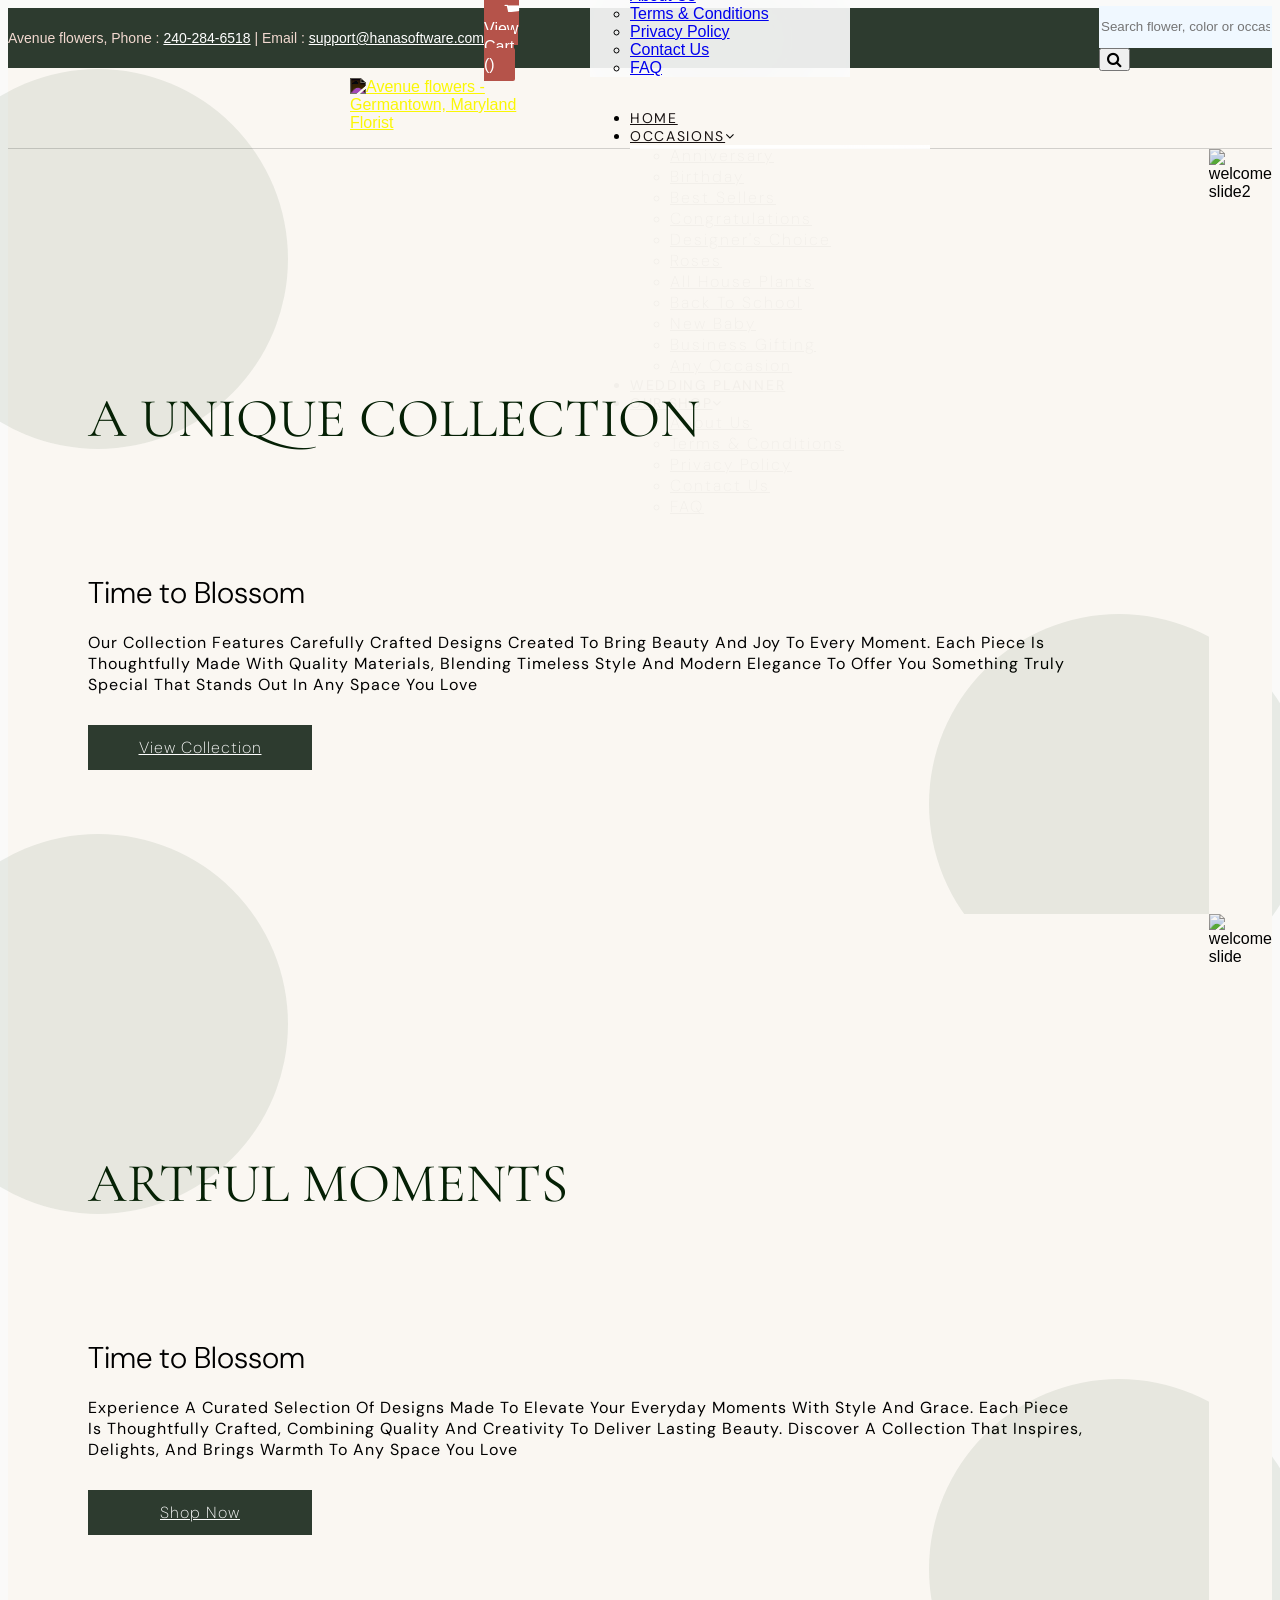
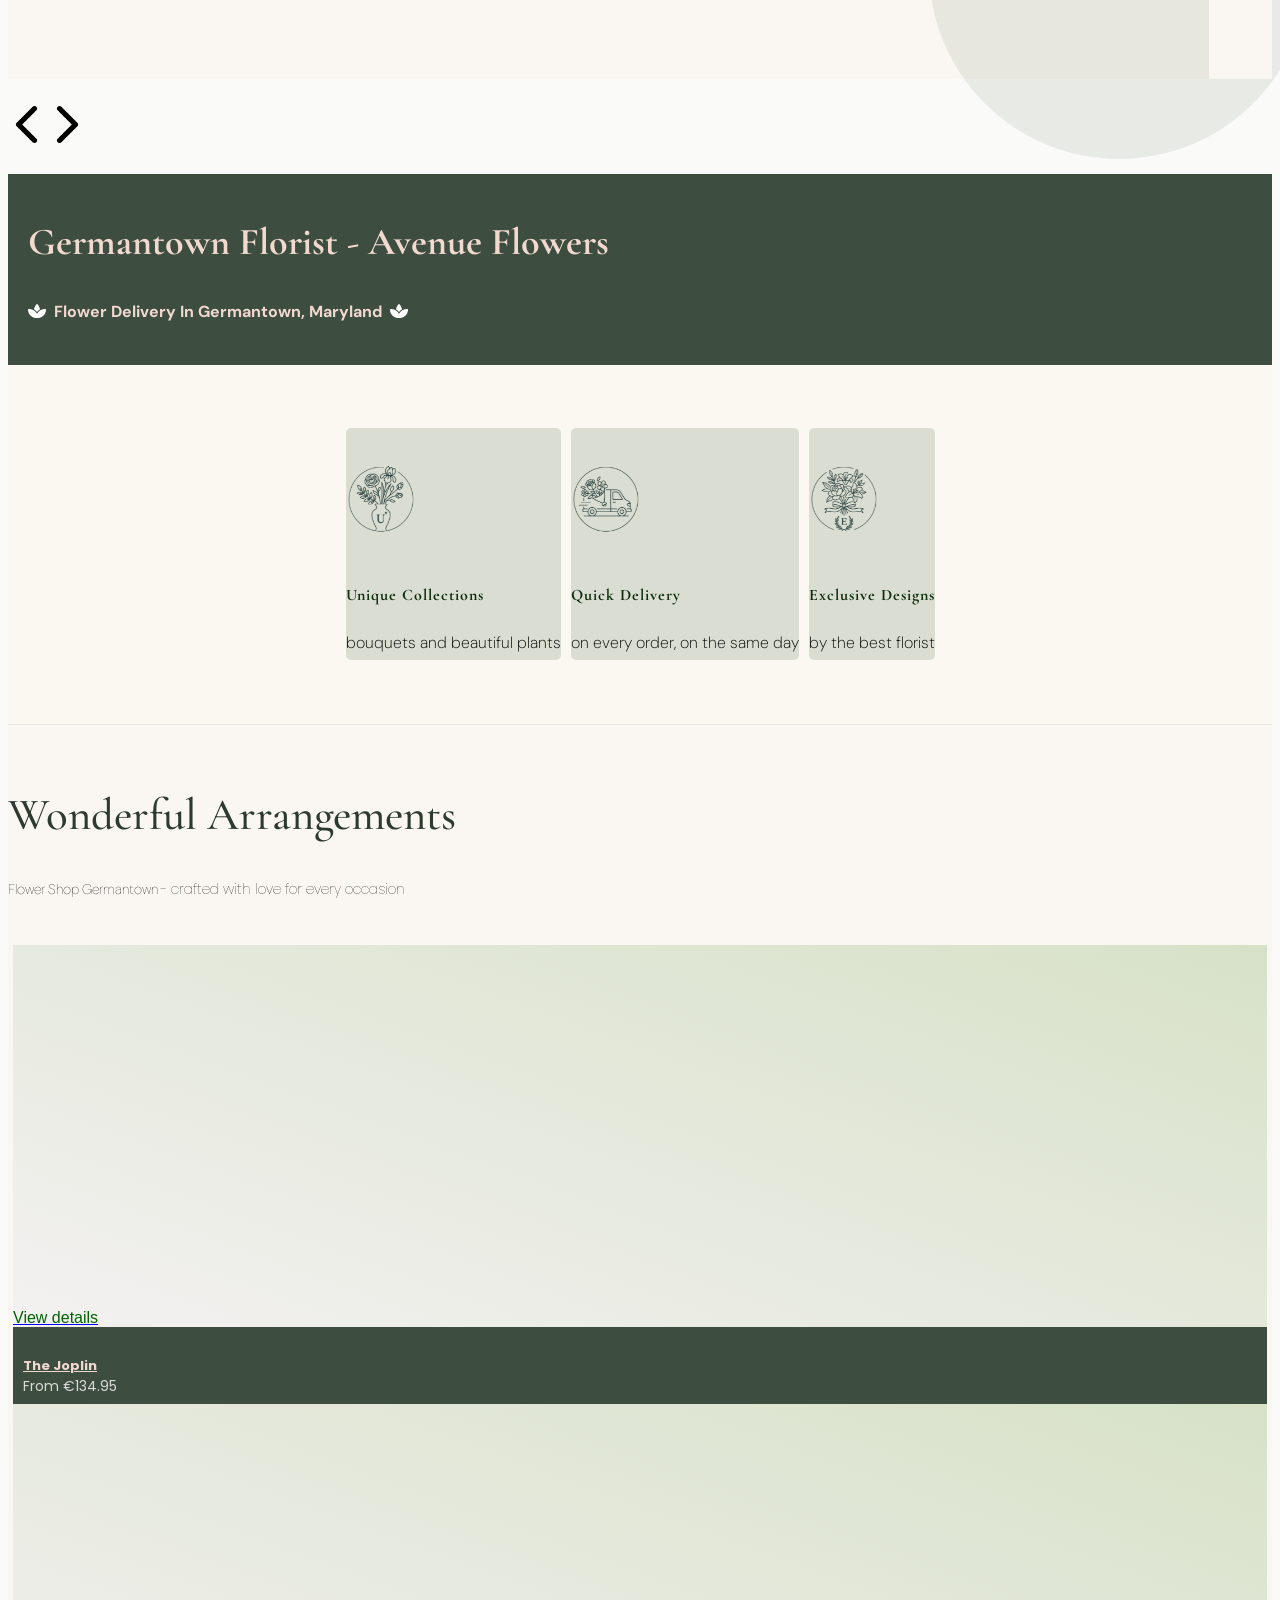
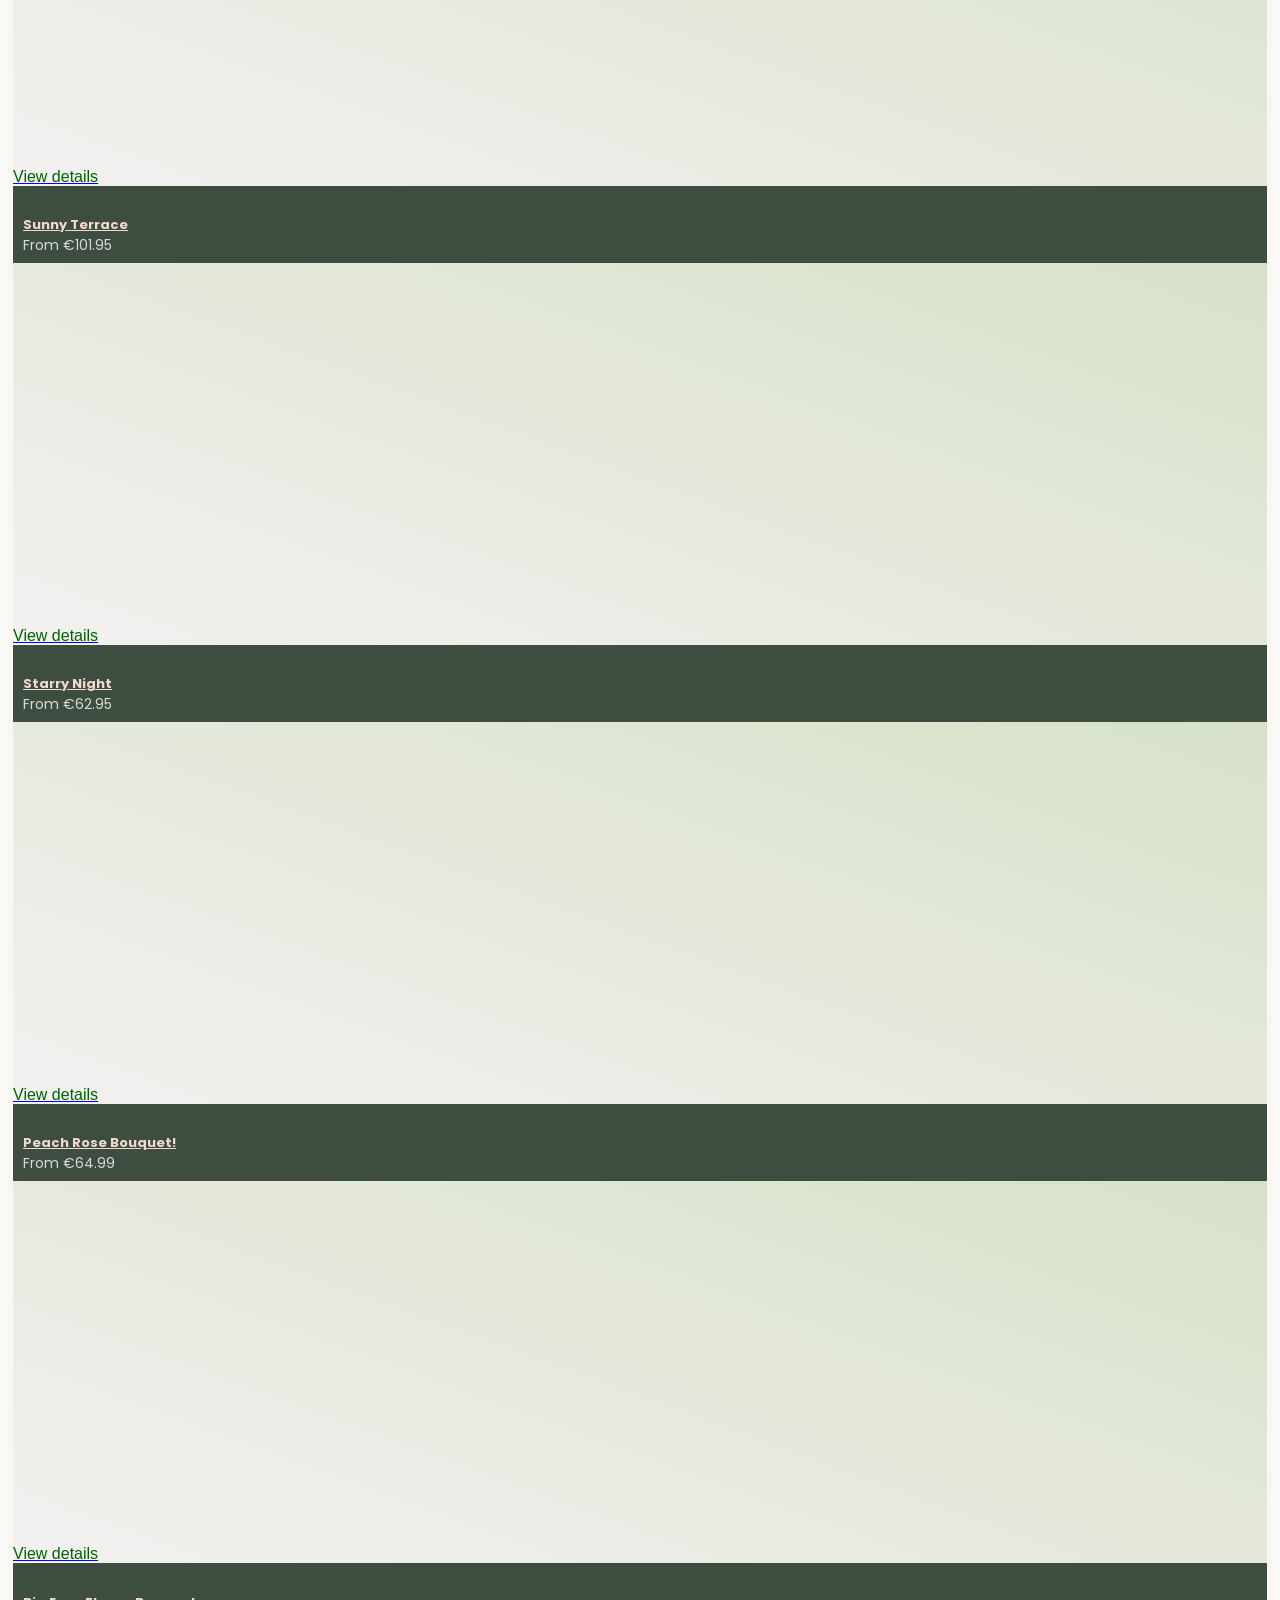
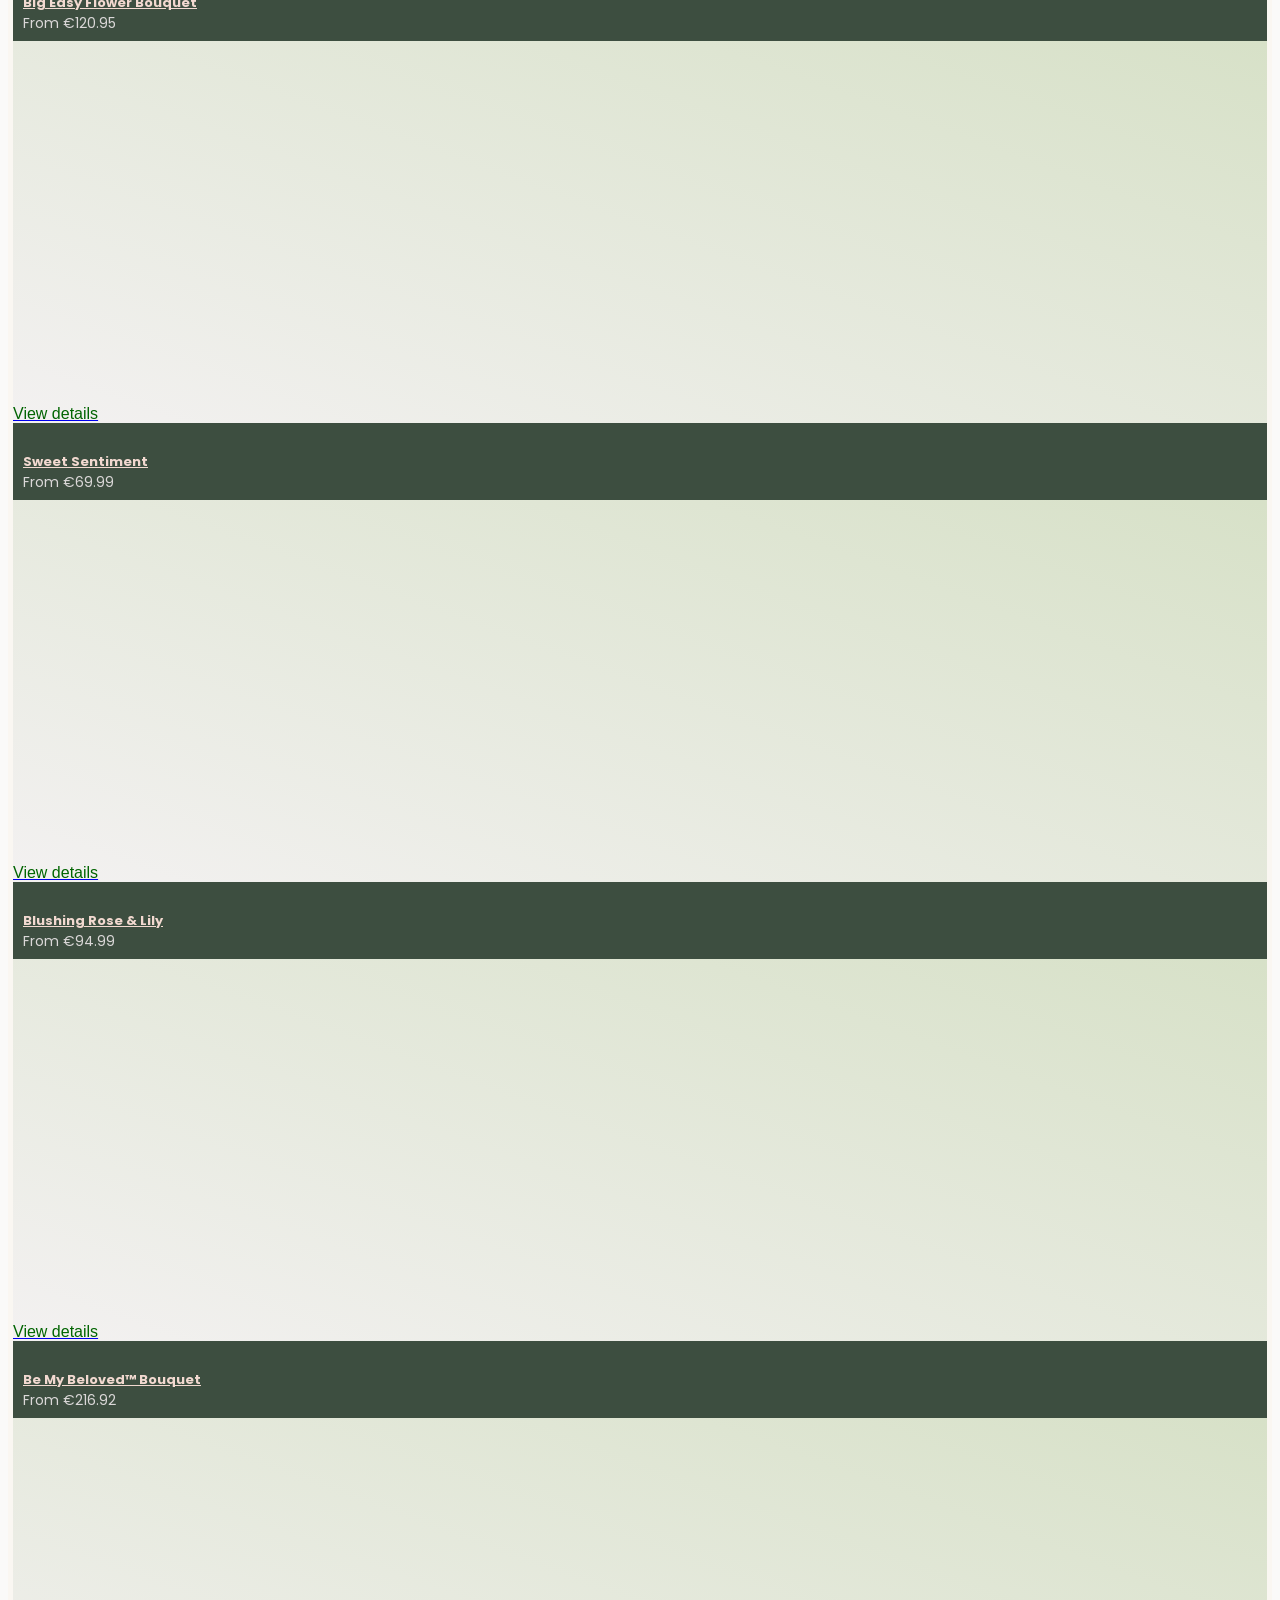
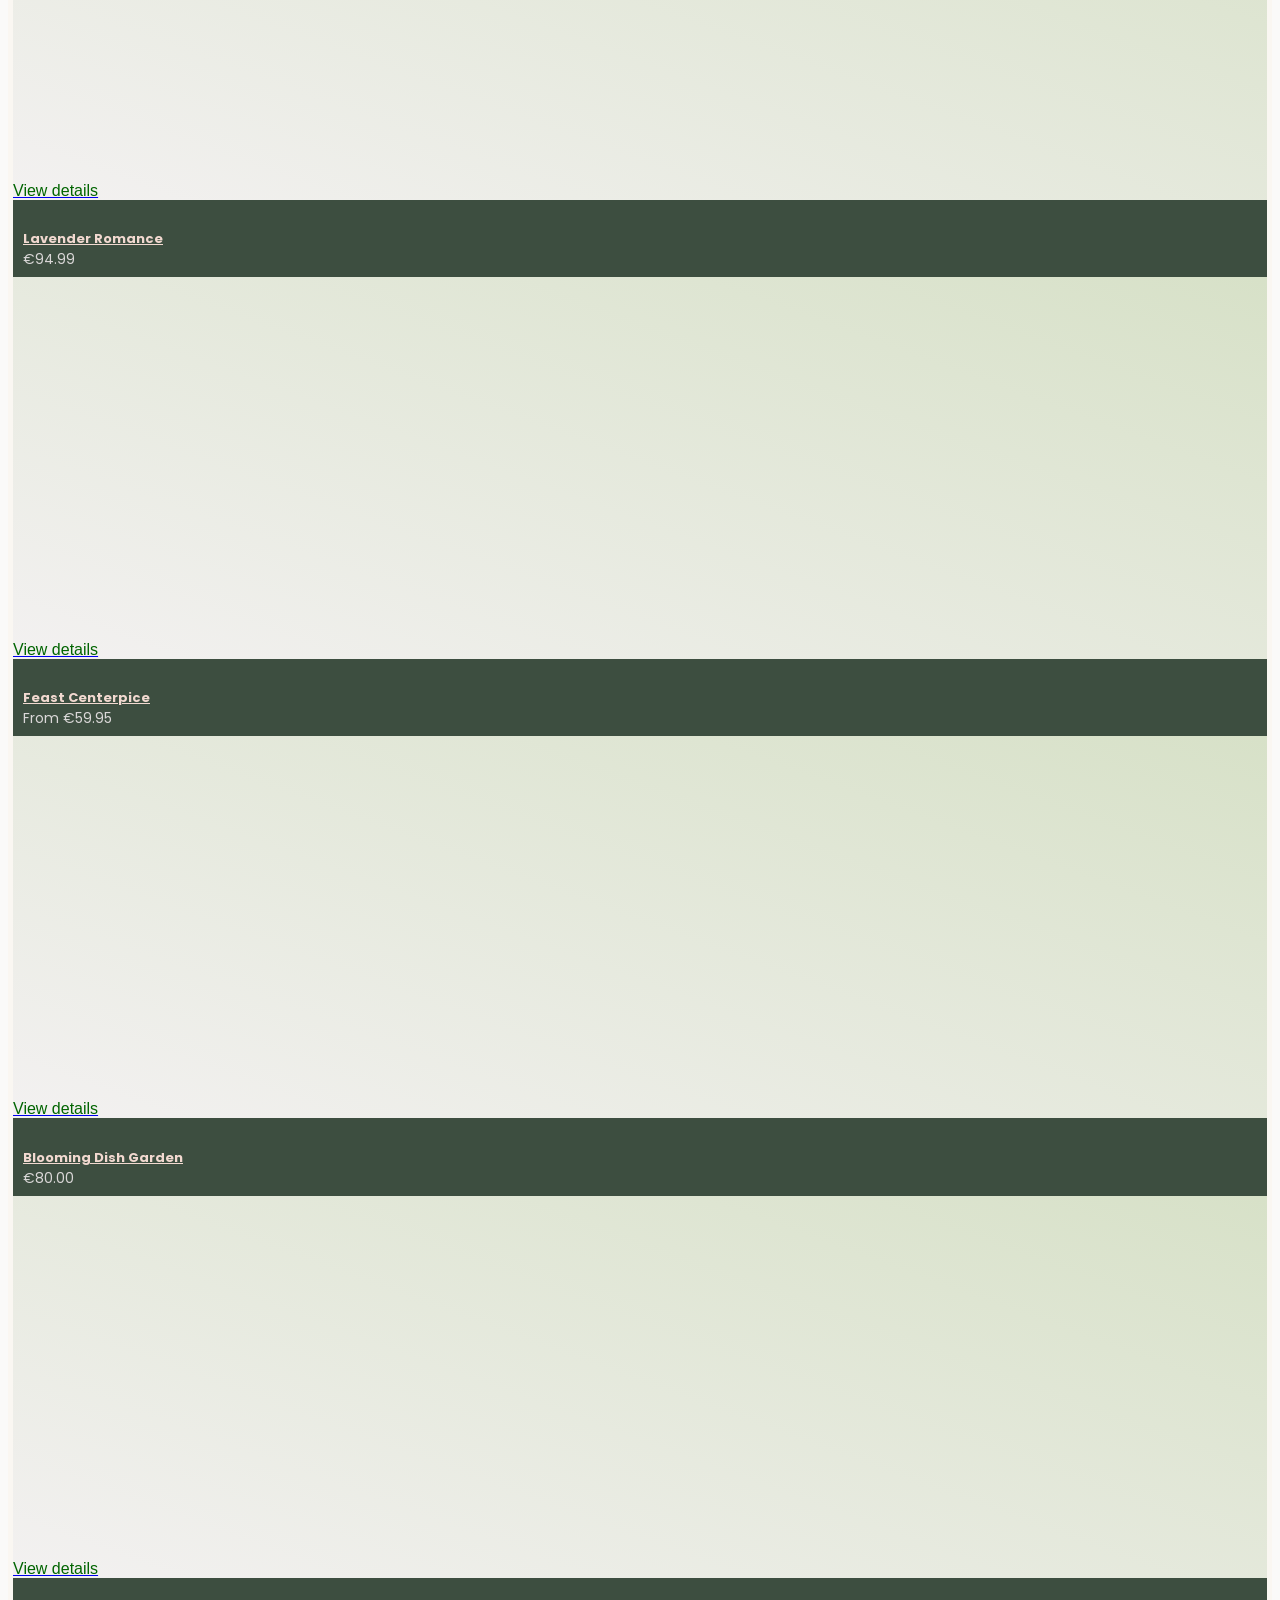
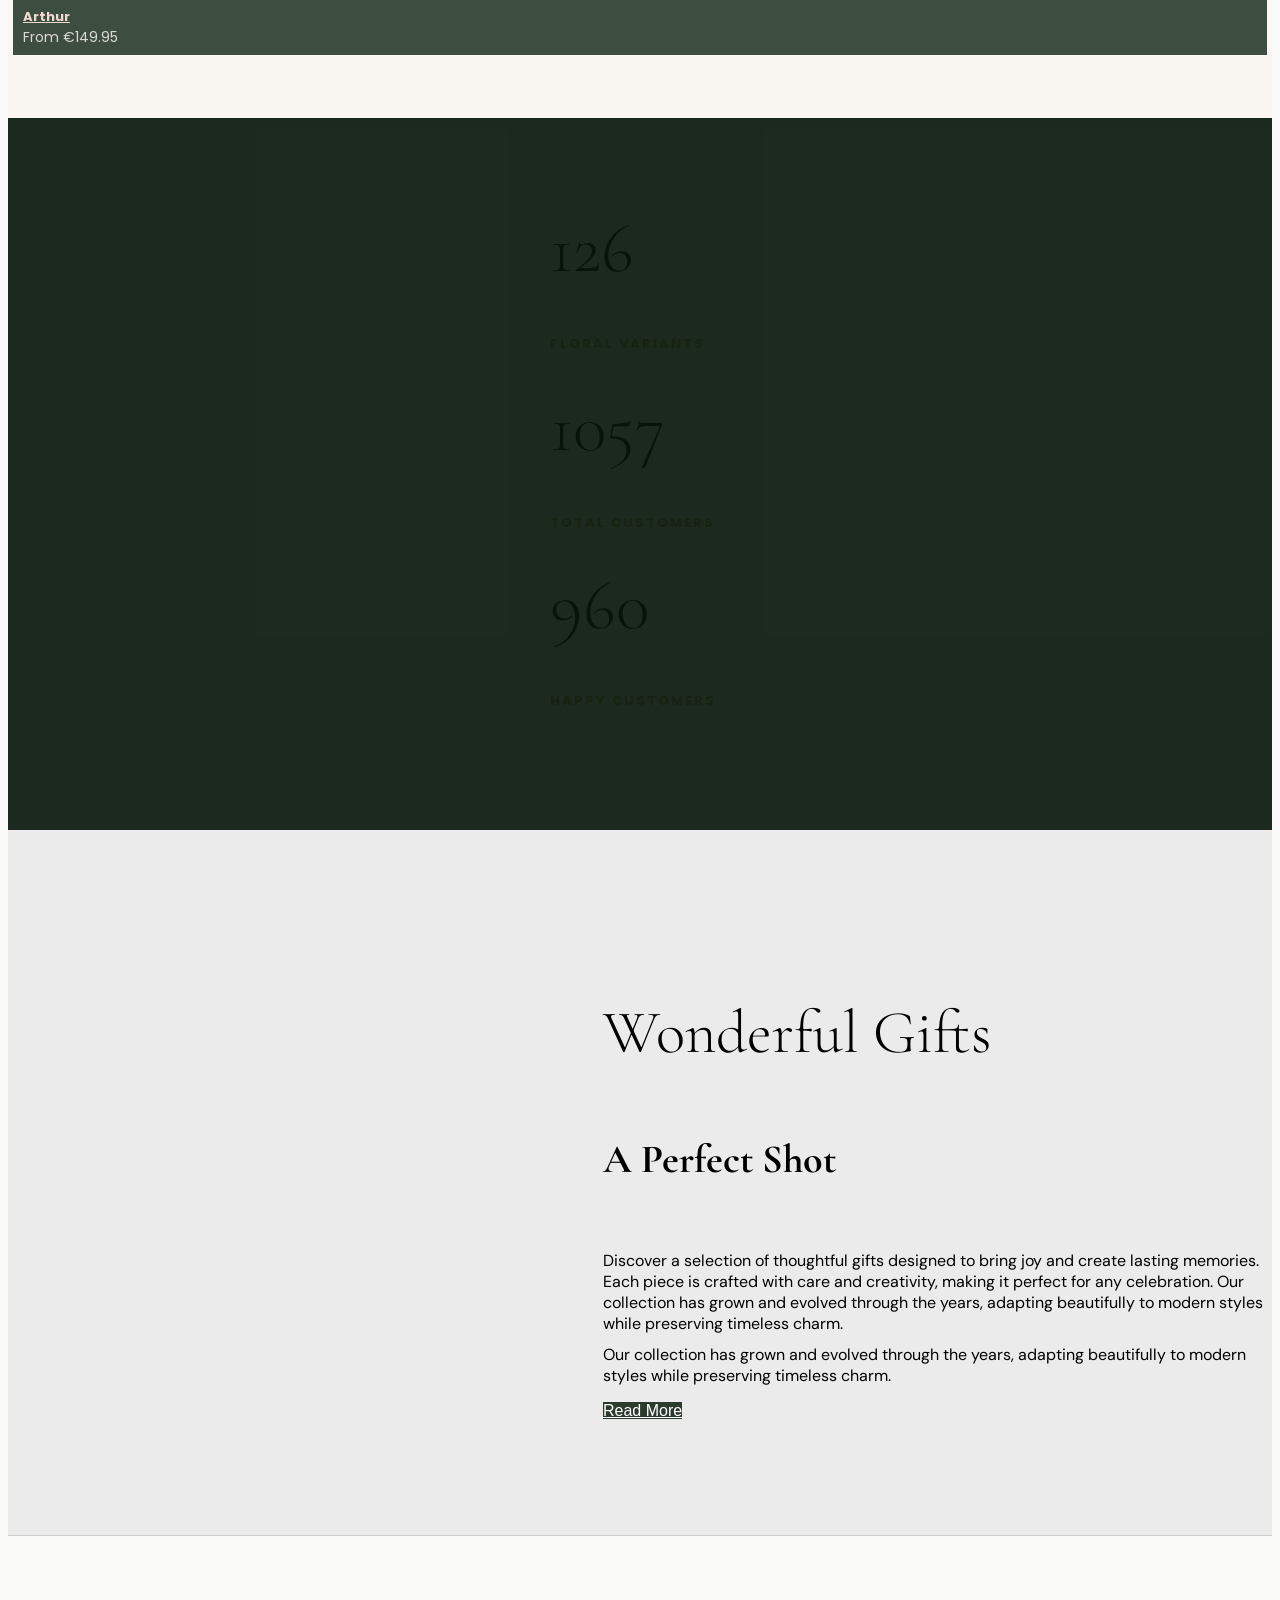
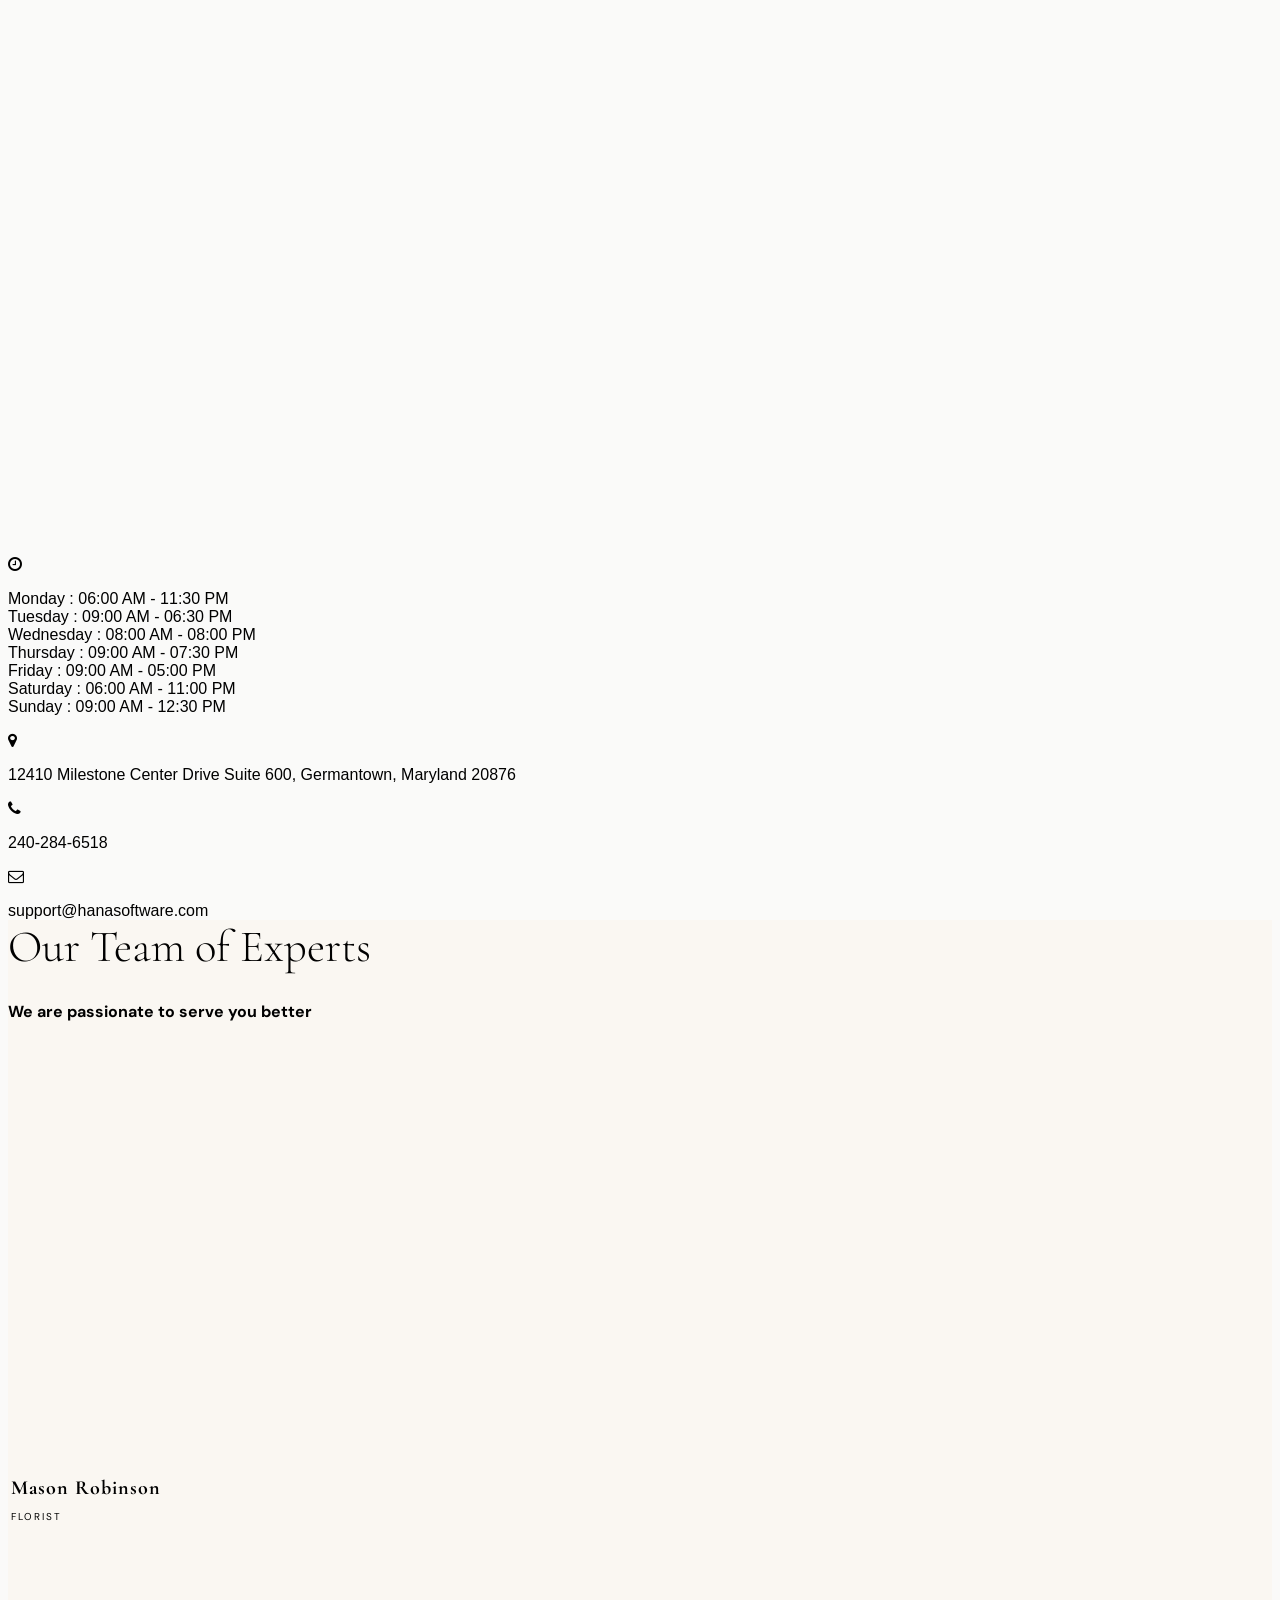
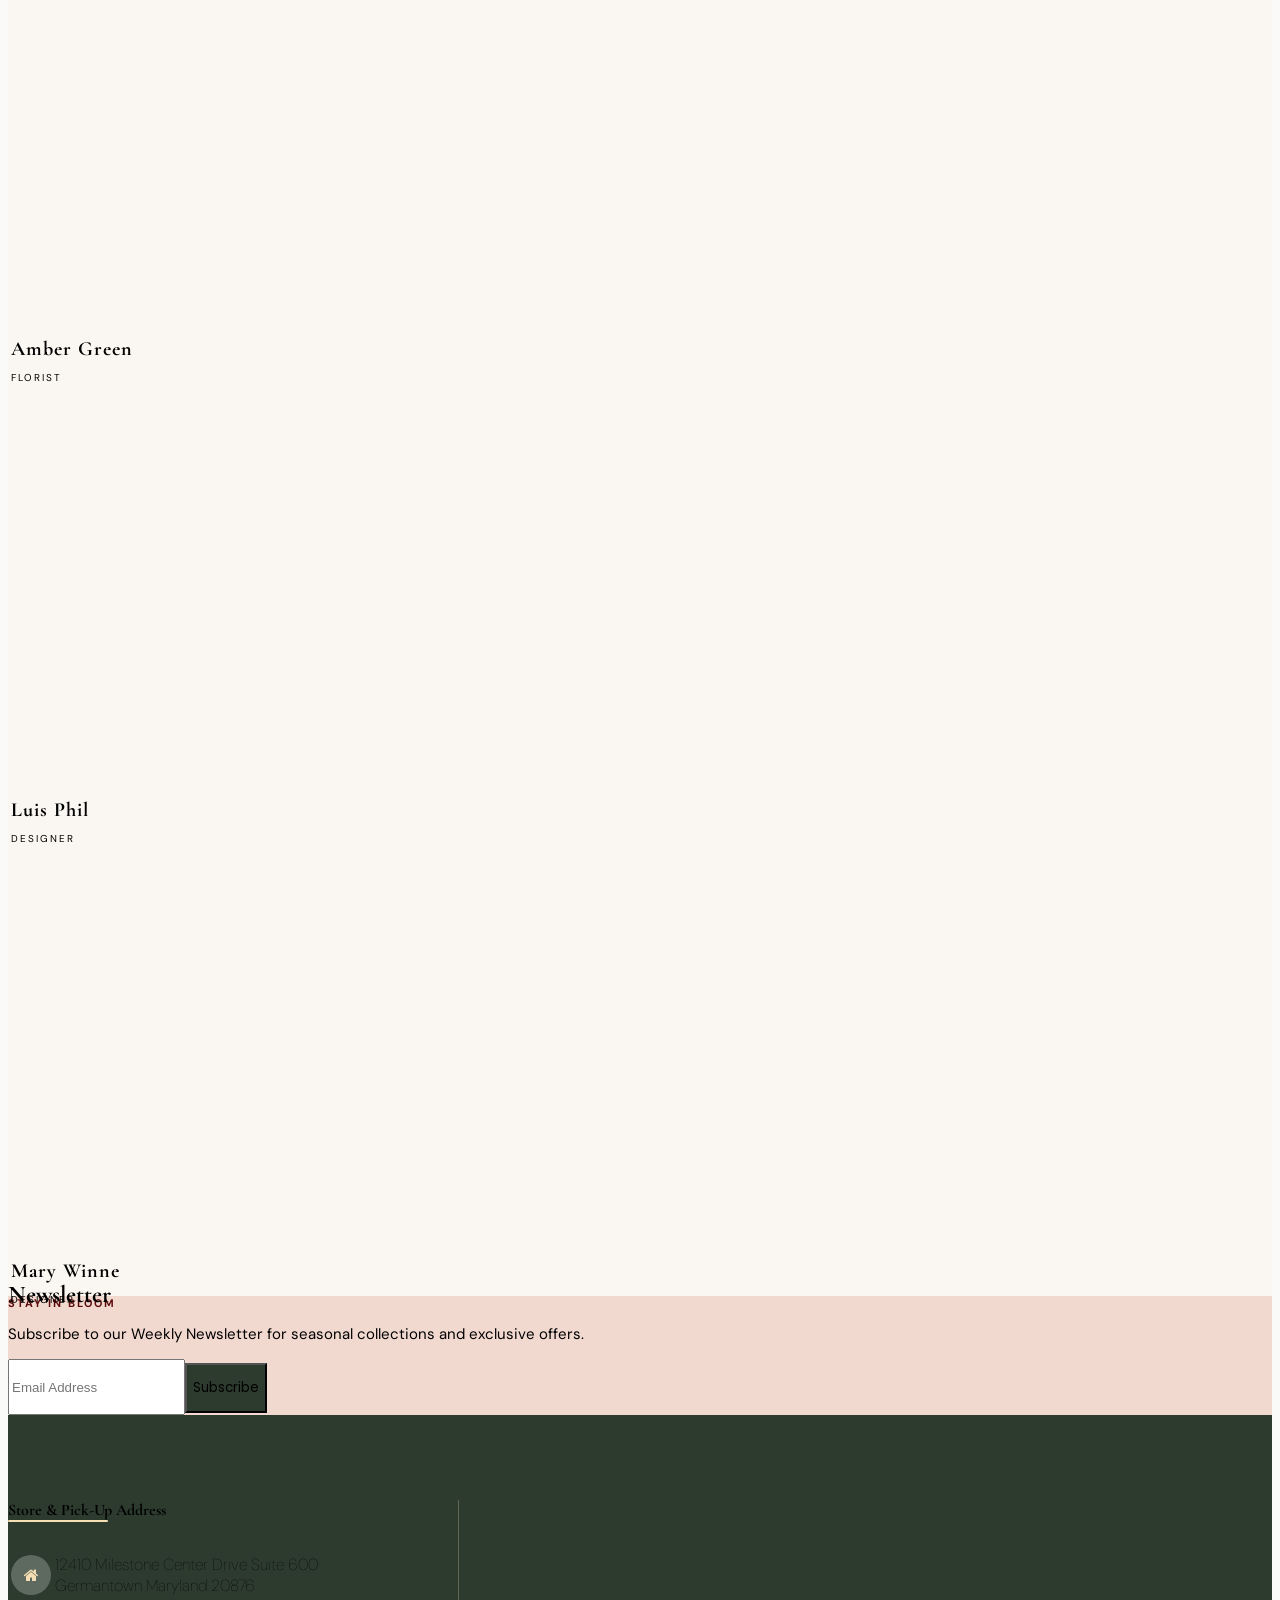
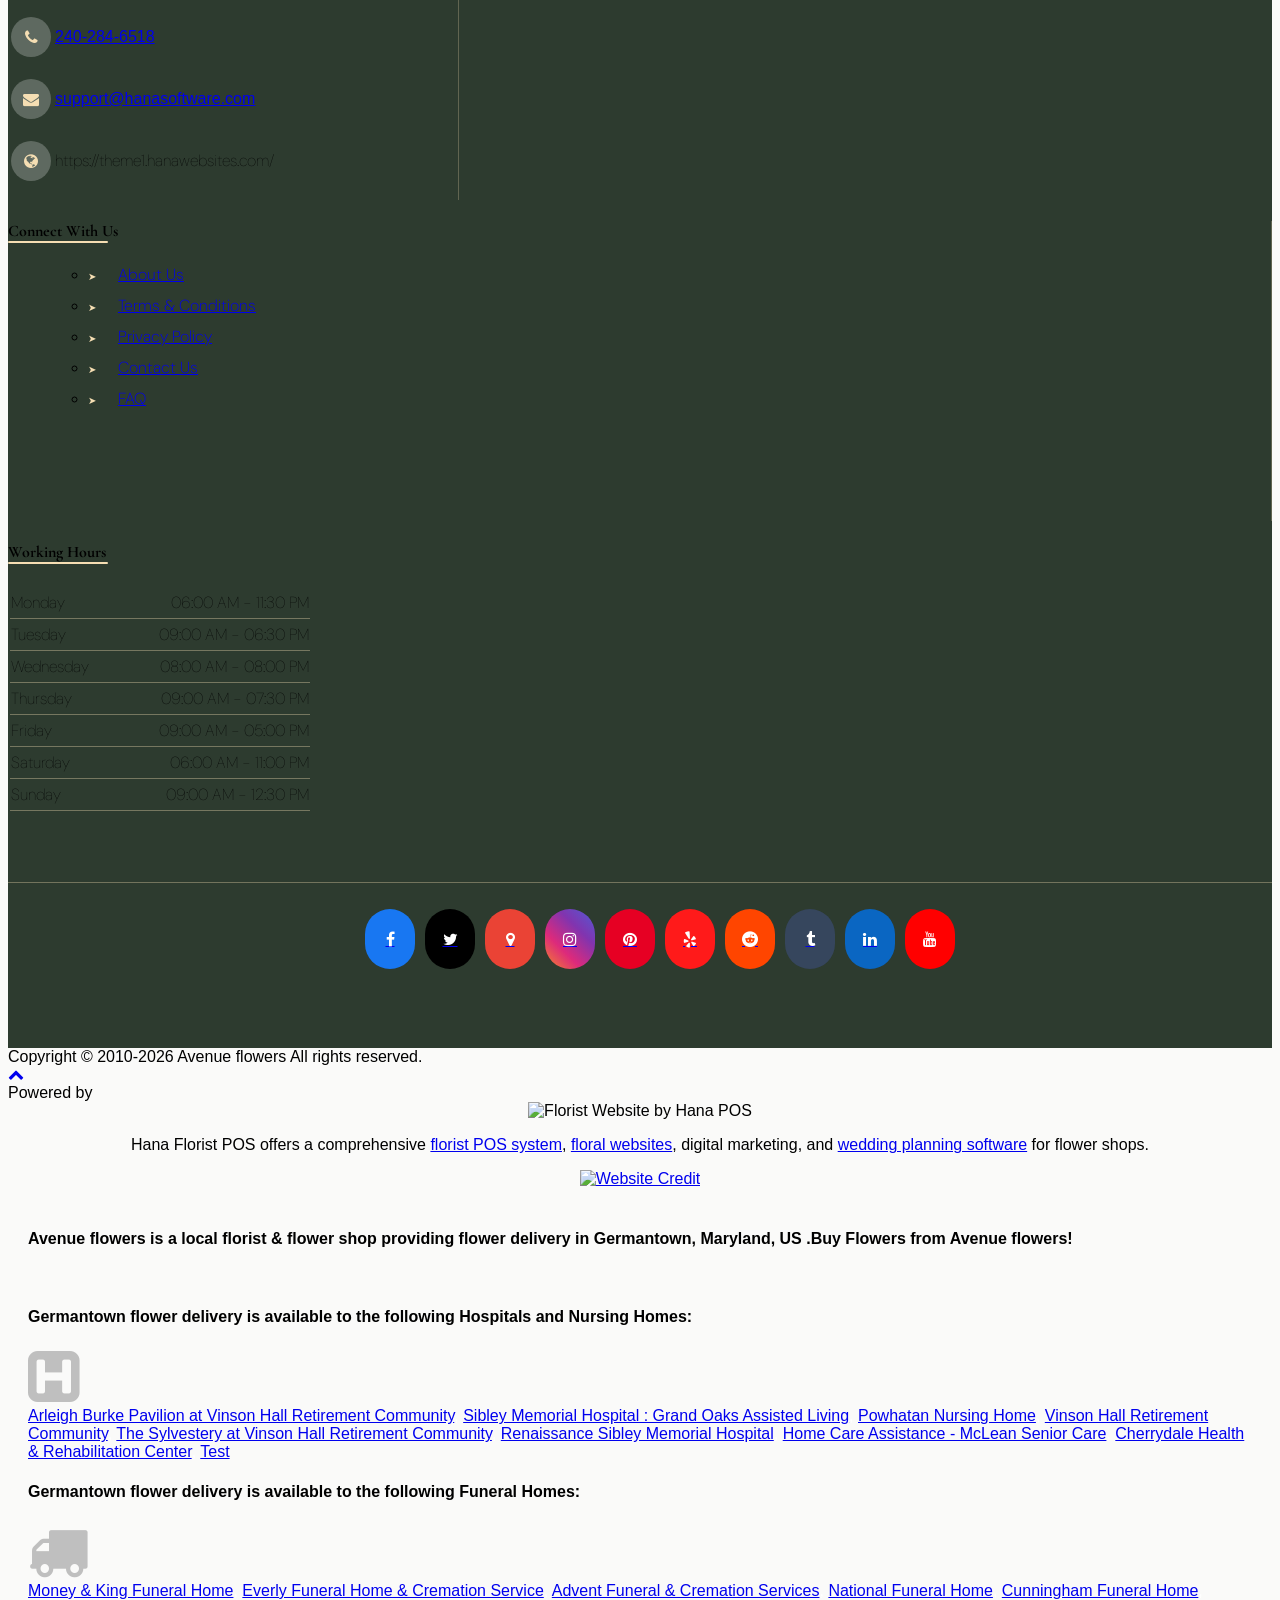
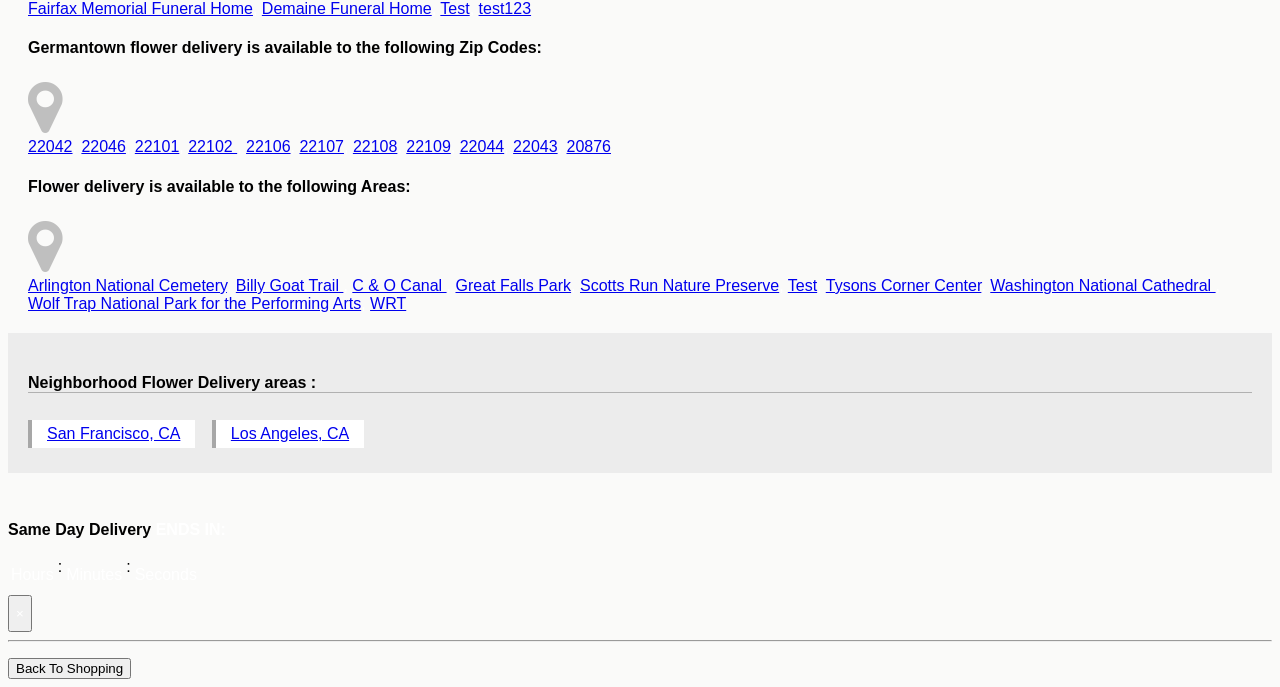
==== commit e71b9b1c: "Update index.html" ====
--- a/index.html
+++ b/index.html
@@ -39,6 +39,7 @@
 <link rel="stylesheet" href="https://fonts.googleapis.com/css2?family=Cormorant+Garamond:ital,wght@0,300;0,400;0,600;1,300;1,400&family=DM+Sans:wght@300;400;500&display=swap">
 <link rel="preconnect" href="https://fonts.googleapis.com">
 <link rel="stylesheet" href="https://cdnjs.cloudflare.com/ajax/libs/font-awesome/6.5.0/css/all.min.css">
+<link rel="stylesheet" href="https://cdnjs.cloudflare.com/ajax/libs/font-awesome/4.7.0/css/font-awesome.css">
 
 <script type='application/ld+json'>{"@context":"https://schema.org/","@type":"Organization","url":"https://theme1.hanawebsites.com/","logo":"https://res.cloudinary.com/dizexseir/image/upload/v1641465636/ProImages/xhp5hwuwrxm6uxljllu5.png","sameAs":["https://avenue.azurewebsites.net/","https://avenue.azurewebsites.net/","https://avenue.azurewebsites.net/","https://avenue.azurewebsites.net/","https://avenue.azurewebsites.net/","https://avenue.azurewebsites.net/","https://avenue.azurewebsites.net/","https://avenue.azurewebsites.net/","https://avenue.azurewebsites.net/","https://avenue.azurewebsites.net/"]}</script>
 
@@ -2455,4 +2456,4 @@
     
 
 </body>
-</html>+</html>
--- a/style.css
+++ b/style.css
@@ -1,9 +1,12 @@
+    @import url('https://fonts.googleapis.com/css2?family=Cormorant:ital,wght@0,300..700;1,300..700&family=Poppins:ital,wght@0,100;0,200;0,300;0,400;0,500;0,600;0,700;0,800;0,900;1,100;1,200;1,300;1,400;1,500;1,600;1,700;1,800;1,900&display=swap');
+
     body{
         background-color: #fafaf9 !important;
+        font-family: "Poppins", sans-serif !important;
     }
     .top-bar{
        background-color: #2d3b2f !important;
-       height: max-content;
+       height: 60px;
     }
 
     .top-bar input{
@@ -39,10 +42,10 @@
         padding-left: 0 !important;
     }
     .ViewCart{
-        margin-top: 48px !important;
+        margin-top: 50px !important;
         margin-right: -240px;
         background-color: #b5534a;
-        padding: 5px 20px;
+        padding: 8px 20px;
         border-radius: 2px;
         transition: all 0.5s;
         z-index: 100 !important;
@@ -73,19 +76,21 @@
         mix-blend-mode: difference;
         height: 60px !important;
     }
-    .dropdown-menu{
-        background-color: #2d3b2f !important;
-    }
     #navigation-menu>ul>li>a, .dropdown>a {
         letter-spacing: 0.12em !important;
         font-weight: 400 !important;
-        /* font-family: 'DM Sans', sans-serif !important; */
+        /* font-family: "Poppins", sans-serif !important; */
+        /* font-family: 'Cormorant Garamond', serif !important; */
+        font-family: 'DM Sans', sans-serif !important;
         font-size: 14px !important;
     }
     #MenuTemplate{
         display: flex;
-        margin-left: 90px;
+        margin-left: 40px;
         align-items: center;
+    }
+    .dropdown span{
+        color: black !important;
     }
     #MenuList{
         padding: 0 !important;
@@ -93,16 +98,22 @@
     #navigation-menu>ul>li>a {
         font-size: 12px;
         text-transform: uppercase;
-        /* font-family: 'DM Sans', sans-serif !important; */
+        /* font-family: "Poppins", sans-serif !important; */
+        /* font-family: 'Cormorant Garamond', serif !important; */
+        font-weight: 400 !important;
+        font-family: 'DM Sans', sans-serif !important;
         letter-spacing: 0.14em;
         color: rgb(24, 18, 18) !important;
-        font-weight: 200;
     } 
     .inner-contianer{
         margin-top: 0;
     }
-    .sticky{
-        background-color: rgb(213, 224, 213) !important;
+    html body .sticky{
+        background-color: rgb(240, 243, 240) !important;
+    }
+    .sticky #MenuTemplate{
+        display: flex !important;
+        justify-content: center !important;
     }
     .mslide{
         height: 85vh !important;
@@ -128,25 +139,29 @@
     }
     .carousel-caption h5{
         text-align: left;
-        /* font-family: 'Cormorant Garamond', serif !important; */
+        font-family: 'Cormorant Garamond', serif !important;
+        /* font-family: "Poppins", sans-serif !important; */
+        font-weight: 400 !important;
         font-size: 55px !important;
-        font-weight: lighter !important;
         text-transform: uppercase;
         color: rgb(5, 32, 5) !important;
     }
     .carousel-caption h3{
         text-align: left;
-        /* font-family: 'DM Sans', sans-serif !important; */
-        font-size: 60px !important;
+        font-family: 'DM Sans', sans-serif !important;
+        /* font-family: "Poppins", sans-serif !important; */
+        font-size: 30px !important;
+        font-weight: 300 !important;
         margin-bottom: 20px !important;
         color: #0e0808;
     }
     .carousel-caption p{
         text-align: left;
-        /* font-family: 'DM Sans', serif !important; */
-        font-size: 18px !important;
+        font-family: 'DM Sans', serif !important;
+        font-size: 16px !important;
         letter-spacing: 1px;
         text-transform: capitalize;
+        /* font-family: "Poppins", sans-serif !important; */
         width: 90%;
         color: black;
         margin: 0 !important;
@@ -158,6 +173,7 @@
         background-color: #2d3b2f !important;
         width: 160px !important;
         text-align: center;
+        /* font-family: "Poppins", sans-serif !important; */
         color: white;
     }
     .intro-with-image div a:hover {
@@ -166,10 +182,13 @@
     .carousel-caption a{
         max-width: 100px !important;
         margin-top: 30px !important;
+        font-family: 'DM Sans', sans-serif !important;
+        letter-spacing: 1px !important;
         background-color: #2d3b2f !important;
+        font-weight: 200 !important;
     }
     .mslide img{
-        height: 100%;
+        height: 100% !important;
         width: 100%;
         mix-blend-mode: multiply !important;
         object-fit: cover;
@@ -186,9 +205,10 @@
         padding: 20px 20px !important;
     }
     html body .banner-title h1{
-        font-size: 28px !important;
-        text-transform: capitalize;
-        /* font-family: 'Cormorant Garamond', serif !important; */
+        font-size: 38px !important;
+        text-transform: capitalize !important;
+        /* font-family: "Poppins", sans-serif !important; */
+        font-family: 'Cormorant Garamond', serif !important;
         color: #f2d9d0 !important;
     }
     .banner-title h2::before {
@@ -207,15 +227,16 @@
     }
     .banner-title h2{
         font-size: 16px !important;
-        /* font-family: 'DM Sans', sans-serif !important; */
-        text-transform: lowercase;
+        font-family: 'DM Sans', sans-serif !important;
+        text-transform: capitalize;
+        /* font-family: "Poppins", sans-serif !important; */
         padding: 10px 0;
-        background-color: #132616;
         color: #f2d9d0 !important;
     }
     .iconic-thumbs{
         background-color: rgb(250, 248, 240);
         border-bottom: 1px solid rgba(89, 87, 87, 0.098);
+        padding: 5% 10% !important;
     }
     .iconic-thumbs .container{
         margin: 0;
@@ -231,25 +252,37 @@
     .iconic-thumbs .container .row .col-md-4{
         background-color: rgba(28, 66, 28, 0.147);
         border-radius: 5px;
-        height: 300px;
+        height: 200px;
         padding: 16px 0 !important;
+        transition: all 0.5s ease;
+    }
+    .iconic-thumbs .container .row .col-md-4:hover{
+        background-color: rgba(255, 255, 255, 0.718);
+        transition: all 0.5s ease;
+        transform: scale(0.9);
+        cursor: pointer;
+        box-shadow: rgba(17, 17, 26, 0.1) 0px 8px 24px, rgba(17, 17, 26, 0.1) 0px 16px 56px, rgba(17, 17, 26, 0.1) 0px 24px 80px;
     }
     .iconic-thumbs img{
         object-fit: contain;
         margin-top: 20px;
-        width: 150px !important;
-        height: 150px;
+        width: 70px !important;
+        height: 70px;
         margin-bottom: 20px;
         mix-blend-mode: multiply;
     }
     .iconic-thumbs h5{
         color: rgb(12, 46, 12) !important;
-        /* font-family: 'Cormorant Garamond', serif; */
+        /* font-family: "Poppins", sans-serif !important; */
+        font-weight: bolder !important;
+        letter-spacing: 1px !important;
+        font-family: 'Cormorant Garamond', serif !important;
         font-size: 16px;
     }
     .iconic-thumbs p{
-        /* font-family: 'DM Sans', sans-serif !important; */
+        font-family: 'DM Sans', sans-serif !important;
         font-weight: 200;
+        /* font-family: "Poppins", sans-serif !important; */
         margin-bottom: 0 !important;
     }
     .home-title{
@@ -274,26 +307,31 @@
         margin-bottom: 2rem !important;
     }
     .tagline p{
-        /* font-family: 'DM Sans', sans-serif !important; */
+        font-family: 'DM Sans', sans-serif !important;
+        /* font-family: "Poppins", sans-serif !important; */
         text-transform: lowercase;
         display: none;
         font-size: 0.9rem;
     }
     .tagline::after{
         content: "Wonderful Arrangements";
-        /* font-family: 'Cormorant Garamond', serif !important; */
+        /* font-family: "Poppins", sans-serif !important; */
+        font-family: 'Cormorant Garamond', serif !important;
         color: #2D3B2F;
-        font-weight: 200 !important;
+        font-weight: 500 !important;
         font-size: 2.8rem !important;
     }
     .prod-title{
-        /* font-family: 'DM Sans', sans-serif !important;  */
+        font-family: 'DM Sans', sans-serif !important; 
         font-weight: 100 !important;
         font-size: 14px !important;
+        padding-top: 5px;
+        /* font-family: "Poppins", sans-serif !important; */
         margin-bottom: 45px !important;
     }
     .prod-title::after{
         content: "- crafted with love for every occasion";
+        font-family: "Poppins", sans-serif !important;
     }
     .product-image-container{
         /*background:linear-gradient(150deg,rgba(255, 192, 203, 0.58),rgba(0, 0, 0, 0.219));*/
@@ -334,18 +372,38 @@
     .product-box h5 a{
         color: #f2d9d0  !important;
         font-size: 13px !important;
+        margin-bottom: -8px !important;
+        font-family: "Poppins", sans-serif !important;
     }
     html body .product-price{
         color: rgb(219, 216, 216) !important;
         font-size: 14px !important;
+        font-family: "Poppins", sans-serif !important;
         text-transform: capitalize !important;
     }
     .countable{
         background: none !important;
-        padding: 5% 0 !important;
-        height: 350px !important;
-        background-color: #2d3b2f !important;
-    }
+        padding: 7% 0 !important;
+        height: max-content !important;
+        position: relative;
+        background: url("https://www.lavyaflowers.com/resimler/slayt_resimler/antalya-flowers-152444.jpg") !important;
+        background-repeat: no-repeat !important;
+        background-size: cover !important;
+        display: flex !important;
+        justify-content: center !important;
+        align-items: center !important;
+        background-position:left !important;
+        /* background-color: #07160adb !important; */
+    }
+    .countable::before {
+    content: "";
+    position: absolute !important;
+    top: 0;
+    left: 0;
+    right: 0;
+    bottom: 0;
+    background: rgba(7, 22, 10, 0.912) !important; /* overlay color */
+}
     .countable .row .block:nth-of-type(1) h6::before{
         content: "Floral ";
     }
@@ -354,6 +412,7 @@
     }
     .countable .block h6{
         /* font-family: 'DM Sans', sans-serif !important; */
+        font-family: "Poppins", sans-serif !important;
         letter-spacing: 2px;
         font-size: 13px;
         color: #c4a35a;
@@ -361,8 +420,9 @@
         text-transform: uppercase;
     }
     .countable .block h4{
-        /* font-family: 'Cormorant Garamond', serif !important; */
-        font-size: 90px !important;
+        font-family: 'Cormorant Garamond', serif !important;
+        font-size: 70px !important;
+        /* font-family: "Poppins", sans-serif !important; */
         font-weight: 200 !important;
         margin: 0;
     }
@@ -370,46 +430,57 @@
         background-color: #2d3b2f13;
     }
     .intro-with-image h2{
-        /* font-family: 'Cormorant Garamond', serif !important; */
+        font-family: 'Cormorant Garamond', serif !important;
+        /* font-family: "Poppins", sans-serif !important; */
         font-weight: 300;
-        font-size: 45px;
+        font-size: 3.8rem !important;
     }
     .intro-with-image h5{
-        /* font-family: 'Cormorant Garamond', serif !important; */
-        font-size: 45px;
-        font-style: italic;
+        font-family: 'Cormorant Garamond', serif !important;
+        /* font-family: "Poppins", sans-serif !important; */
+        font-size: 40px !important;
+        font-style: normal;
     }
     .intro-with-image{
         padding: 6% 0;
         background-color: (250, 247, 242, 0.97);
         border-bottom: 1px solid rgba(0, 0, 0, 0.128);
+    }
+    .intro-with-image p{
+        /* font-family: "Poppins", sans-serif !important; */
+        font-family: 'DM Sans',sans-serif !important;
+        font-size: 16px !important;
     }
     .intro-with-image .container .row{
         display: flex;
         flex-direction: row-reverse;
         justify-content: center;
         align-items: center ;
-        gap: 20px;
+        gap: 40px;
     }
     .intro-with-image .container .row .col-md-6 img{
-        height: 500px;
+        height: 550px;
+        border-radius: 20px;
         object-fit: cover;
     }
     .intro-with-image .row .col-md-6 p::after{
         content: "Our collection has grown and evolved through the years, adapting beautifully to modern styles while preserving timeless charm.";
         display: block;
-        margin-top: 30px;
+        margin-top: 10px;
     }
     .meet-the-team{
         background-color: #faf7f2 !important;
     }
     .meet-the-team h2{
-        /* font-family: 'Cormorant Garamond', serif !important; */
+        font-family: 'Cormorant Garamond', serif !important;
+        /* font-family: "Poppins", sans-serif !important; */
         font-weight: 300 !important;
+        font-size: 2.8rem !important;
         margin: 0;
     }
     .meet-the-team h5{
-        /* font-family: 'DM Sans', sans-serif !important; */
+        font-family: 'DM Sans', sans-serif !important;
+        /* font-family: "Poppins", sans-serif !important; */
         font-size: 16px !important;
         margin-bottom: 50px !important;
     }
@@ -420,15 +491,21 @@
         width: 100%;
         height: 400px !important;
         object-fit: cover;
+        transition: transform 0.3s ease;
+    }
+    .row .clearfix .col-md-3 img:hover{
+        transform: scale(0.9) !important;
     }
     .row .clearfix .col-md-3 b{
-        /* font-family: 'Cormorant Garamond', serif !important; */
+        font-family: 'Cormorant Garamond', serif !important;
+        /* font-family: "Poppins", sans-serif !important; */
         font-size: 20px !important;
         text-transform: capitalize;
         letter-spacing: 1px;
     }
     .clearfix .col-md-3 p{
-        /* font-family: 'DM Sans', sans-serif !important; */
+        font-family: 'DM Sans', sans-serif !important;
+        /* font-family: "Poppins", sans-serif !important; */
         letter-spacing: 2px;
         font-size: 10px !important;
         text-transform: uppercase;
@@ -440,18 +517,21 @@
         content: "Stay in Bloom";
         display: block;
         letter-spacing: 2px;
-        /* font-family: 'DM Sans', sans-serif !important; */
+        /* font-family: "Poppins", sans-serif !important; */
+        font-family: 'DM Sans', sans-serif !important;
         font-size: 11px !important;
         color: rgb(93, 12, 12);
         margin-bottom: -30px;
         text-transform: uppercase;
     }
     .newsletter h1{
-        /* font-family: 'Cormorant Garamond', serif !important; */
+        font-family: 'Cormorant Garamond', serif !important;
+        /* font-family: "Poppins", sans-serif !important; */
     }
     .newsletter p{
-        /* font-family: 'DM Sans', sans-serif !important; */
+        font-family: 'DM Sans', sans-serif !important;
         font-size: 15px !important;
+        /* font-family: "Poppins", sans-serif !important; */
     }
     .newsletter p::after{
         content: " for seasonal collections and exclusive offers.";
@@ -462,6 +542,7 @@
     .newsletter .submit{
         height: 50px;
         background-color: #2d3b2f !important;
+        font-family: "Poppins", sans-serif !important;
     }
     .carousel-caption::before {
         width: 380px;
@@ -483,30 +564,326 @@
         background: rgba(18, 49, 4, 0.08);
         overflow: hidden;
     }
+    .newsletter h1::before{
+        margin-top: -20px;
+    }
+    .newsletter h1{
+        margin: 0;
+    }
     .title_block{
-        /* font-family: 'Cormorant Garamond', serif !important; */
+        font-family: 'Cormorant Garamond', serif !important;
+        /* font-family: "Poppins", sans-serif !important; */
         font-style: normal !important;
     }
     .footer-center{
         background-color: #2d3b2f !important;
+        padding: 5% 0 !important;
+    }
+    .footer-center>.container>.row {
+        padding: 0 !important;
     }
     #footer{
         margin: 0;
     }
+    .footer-details td, .acc-it td{
+        /* font-family: 'Cormorant Garamond', Georgia, serif !important; */
+        font-family: 'DM Sans',sans-serif !important;
+        font-size: 16px !important;
+        font-weight: 100 !important;
+    }
+    .footer-details tr td:nth-of-type(2){
+        display: flex;
+        height: 58px;
+        align-items: center;
+    }
+    .footer-center .row .col-xs-12{
+        /* background-color: red; */
+        border-right: 1px solid rgba(245, 222, 179, 0.256);
+        height: 300px;
+    }
+    .footer-center .row .col-xs-12:nth-of-type(3){
+        border: none;
+    }
+    .infor-it a{
+        /* font-family: 'Cormorant Garamond', Georgia, serif !important; */
+        font-family: 'DM Sans',sans-serif !important;
+        font-size: 16px !important;
+        font-weight: 200 !important;
+    }
+    body .title_block{
+        border: none !important;
+    }
+    .title_block::after{
+        content: "";
+        display: block;
+        background-color: wheat;
+        width: 100px;
+        height: 2px;
+        border-radius: 30px;
+    }
+    .footer-center .row .col-lg-5{
+        width: 450px !important;
+    }
+    .acc-it tr{
+        display: flex;
+        flex-direction: row !important;
+        width: 300px;
+        border-bottom: 1px solid rgba(245, 222, 179, 0.368);
+        justify-content: space-between;
+        padding: 4px 0;
+    }
+    .acc-it tr td:nth-of-type(2){
+        display: none;
+    }
+    .infor-it li{
+        margin-top: 10px;
+    }
+    .infor-it li a::before{
+        content: "➤";
+        width: 10px;
+        height: 10px;
+        margin-right: 20px;
+        font-size: 10px !important;
+        color: wheat;
+        display: inline-block;
+    }
     #year{
         color: black !important;
     }
+    .context{
+        border: none !important;
+    }
     #super-footer{
         padding: 20px !important;
     }
     
-    
+    .nav li:nth-child(2) .dropdown-menu {
+        background-color: rgba(255, 255, 255, 0.892) !important;
+        backdrop-filter: blur(80px);
+        border-radius: 0 0 10px 10px;
+        width: 300px !important;
+        top: 50px !important;
+        left: 120px !important;
+        border: none !important;
+    }
+    .nav li:nth-child(4) .dropdown-menu {
+        background-color: rgba(255, 255, 255, 0.892) !important;
+        backdrop-filter: blur(80px);
+        width: 220px !important;
+        top: 50px !important;
+        right: 200px !important;
+        border: none !important;
+    } 
+    #navigation-menu [class~="dropdown-menu"] li a {
+        color: rgb(0, 0, 0) !important;
+        font-family: 'DM Sans',sans-serif !important;
+        text-transform: capitalize !important;
+        font-size: 16px !important;
+        font-weight: 200 !important;
+        letter-spacing: 2px;
+    }
+    #navigation-menu [class~="dropdown-menu"] li a:hover{
+        color: rgb(242, 178, 59) !important;
+    }
+    .sticky nav li:nth-child(2) .dropdown-menu{
+        background-color: rgb(240, 243, 240) !important;
+        top: 100px !important;
+        left: 580px !important;
+    }
+    .sticky nav li:nth-child(4) .dropdown-menu{
+        background-color: rgb(240, 243, 240) !important;
+        top: 100px !important;
+        right: 393px !important;
+    }
+    .sticky .dropdown-menu .MenuLink{
+        color: #142408 !important;
+        letter-spacing: 2px !important;
+        /* font-family: "Poppins", sans-serif !important; */
+        font-family: 'DM Sans', sans-serif !important;
+        font-size: 16px !important;
+        text-transform: capitalize !important;
+        font-weight: 300 !important;
+        transition: all 0.5s ease;
+    }
+    .sticky .dropdown-menu .MenuLink:hover{
+        transition: all 0.5s ease;
+        color: red !important;
+    }
+    #over_map_inner span{
+        color: black !important;
+    }
+    /* .fa-facebook::after{
+        content: "FaceBook";
+        display: inline-block;
+        font-size: 16px !important;
+        font-family: 'Cormorant Garamond', Georgia, serif;
+        letter-spacing: 2px;
+    }
+    .fa-twitter::after{
+        content: "Twitter";
+        display: inline-block;
+        font-size: 16px !important;
+        font-family: 'Cormorant Garamond', Georgia, serif;
+        letter-spacing: 2px;
+    }
+    .fa-map-marker::after{
+        content: "Google Map";
+        display: inline-block;
+        font-size: 16px !important;
+        font-family: 'Cormorant Garamond', Georgia, serif;
+        letter-spacing: 2px;
+    }
+    .fa-instagram::after{
+        content: "Google Map";
+        display: inline-block;
+        font-size: 16px !important;
+        font-family: 'Cormorant Garamond', Georgia, serif;
+        letter-spacing: 2px;
+    }
+    .fa-pinterest::after{
+        content: "pinterest";
+        display: inline-block;
+        font-size: 16px !important;
+        font-family: 'Cormorant Garamond', Georgia, serif;
+        letter-spacing: 2px;
+    }
+    .fa-yelp::after{
+        content: "yelp";
+        display: inline-block;
+        font-size: 16px !important;
+        font-family: 'Cormorant Garamond', Georgia, serif;
+        letter-spacing: 2px;
+    }
+    .fa-reddit::after{
+        content: "reddit";
+        display: inline-block;
+        font-size: 16px !important;
+        font-family: 'Cormorant Garamond', Georgia, serif;
+        letter-spacing: 2px;
+    }
+    .fa-tumblr::after{
+        content: "tumblr";
+        display: block;
+        margin-left: 7px;
+        font-size: 16px !important;
+        font-family: 'Cormorant Garamond', Georgia, serif;
+        letter-spacing: 2px;
+    }
+    .fa-linkedin::after{
+        content: "linkedin";
+        display: block;
+        margin-left: 7px;
+        font-size: 16px !important;
+        font-family: 'Cormorant Garamond', Georgia, serif;
+        letter-spacing: 2px;
+    }
+    .fa-youtube::after{
+        content: "youtube";
+        display: block;
+        margin-left: 7px;
+        font-size: 16px !important;
+        font-family: 'Cormorant Garamond', Georgia, serif;
+        letter-spacing: 2px;
+    } */
+    .fa-facebook {
+        background-color: #1877F2 !important;
+    }
+    .fa-twitter {
+        background-color: #000000 !important;
+    }
+    .fa-map-marker {
+        background-color: #EA4335 !important;
+    }
+    .fa-instagram {
+        background: linear-gradient(45deg, #F58529, #DD2A7B, #8134AF, #515BD4) !important;
+    }
+    .fa-pinterest {
+        background-color: #E60023 !important;
+    }
+    .fa-yelp {
+        background-color: #FF1A1A !important;
+    }
+    .fa-reddit {
+        background-color: #FF4500 !important;
+    }
+    .fa-tumblr {
+        background-color: #36465D !important;
+    }
+    .fa-linkedin {
+        background-color: #0A66C2 !important;
+    }
+    .fa-youtube {
+        background-color: #FF0000 !important;
+    }
+    .social_block .fa{
+        background: rgba(255,255,255,0.1);
+        backdrop-filter: blur(10px);
+        border-radius: 25px;
+        color: #fff;
+        /* background-color: rgb(255, 255, 255); */
+        width: 40px;
+        padding: 10px 5px;
+        display: flex;
+        border-radius: 60px;
+        align-items: center;
+        justify-content: start;
+        align-items: center;
+        /* border-right: 1px solid black; */
+        height: 40px;
+        color: rgb(255, 255, 255) !important;
+        margin: 0 !important;
+        margin-top: 10px !important;
+    }
+    #divSocialDetails .fa{
+        display: flex;
+        justify-content: center;
+        align-items: center;
+    }
+    .ct-icon {
+        display: flex;
+        justify-content: center;
+        flex-wrap: wrap;
+        gap: 10px;
+    }
+    .social_block{
+        border-top: 1px solid rgba(245, 222, 179, 0.349);
+        margin-top: 40px !important;
+    }
+    .footer-details .fa{
+        color: wheat !important;
+        height: 40px;
+        background-color: rgba(255, 255, 255, 0.237);
+        display: flex;
+        justify-content: center;
+        align-items: center;
+        border-radius: 60px;
+        width: 40px;
+    }
+    #over_map_shop_address .fa{
+        background-color: transparent !important;
+    }
+    .container_sec .row .fa{
+        background-color: transparent !important;
+    }
+    .footer-center .row div tr td a:hover{
+        color: white !important;
+    }
+    .footer-center .row div ul li a:hover{
+        color: wheat !important;
+    }
     @media(max-width:576px){
+       
         .top-bar .container{
             position: none;
             height: 100% !important;
             align-items: center;
         }
+        .top-bar{
+            height: max-content;
+        }
+        /* html body #top-header{
+            background-color: #0b2d10 !important;
+        } */
         html body .top-bar .container{
             flex-direction: column !important;
             height: max-content !important;
@@ -519,10 +896,11 @@
             right: 0;
         }
         .top-bar p{
-            font-size: 8px !important;
+            font-size: 9px !important;
+            font-family: 'DM Sans',sans-serif !important;
         }
         .top-bar p a{
-            font-size: 8px !important;
+            font-size: 9px !important;
         }
         .logo{
             width: 150px !important;
@@ -560,7 +938,7 @@
             justify-content: center;
             align-items: center;
             position: absolute !important;
-            top: -160px !important;   /* adjust */
+            top: -160px !important;   
             left: -21px !important;
             transform: translatey(50%, -50%) !important;
             z-index: 9999  !important;
@@ -587,10 +965,13 @@
             font-size: 25px !important;
         }
         html body .banner-title h1{
-            font-size: 20px !important;
+            font-size: 24px !important;
+            padding: 0;
+            line-height: 25px !important;
         }
         html body .banner-title h2{
-            font-size: 10px !important;
+            font-size: 14px !important;
+            margin-top: -8px;
         }
         .tagline{
             margin-bottom: 40px !important;
@@ -603,6 +984,7 @@
         }
         .prod-title{
             font-size: 12px !important;
+            padding: 0 !important;
         }
         .tagline::before{
             font-size: 10px !important;
@@ -640,9 +1022,6 @@
             margin-bottom: -240px !important;
             padding: 0 !important;
             width: max-content;
-        }
-        .iconic-thumbs .container .row{
-            flex-direction: column;
         }
         .collapse .nav a{
             color: rgb(255, 255, 255) !important;
@@ -689,11 +1068,12 @@
             margin-top: 10px !important;
         }
         .intro-with-image p{
-            font-size: 12px !important;
+            font-size: 14px !important;
+            padding: 0 10px;
             text-align: justify !important;
         }
         .intro-with-image p::after{
-            font-size: 12px !important;
+            font-size: 14px !important;
             margin-top: 10px !important;
         }
         body .meet-the-team h2{
@@ -705,7 +1085,7 @@
             margin-bottom: 20px !important;
         }
         .meet-the-team{
-            padding: 5% 10px !important;
+            padding: 10% 10px !important;
         }
         .newsletter h1::before{
             font-size: 8px !important;
@@ -759,12 +1139,9 @@
         div#timer {
             width: 100% !important;
         }
-        #countdown-timer{
-            /* background-color: red !important; */
-        }
         #countdown-timer .row{
             display: flex !important;
-            gap: 10px !important;
+            gap: 0px !important;
             justify-content: center !important;
             align-items: center !important;
             flex-direction: column !important;
@@ -773,11 +1150,14 @@
             /* background-color: blue; */
             width: 100%;
         }
+        .cut-off-deal p{
+            padding: 0 !important;
+        }
         body .timeron p{
-            font-size: 20px !important;
+            font-size: 10px !important;
         }
         body .timeron span{
-            font-size: 10px !important;
+            font-size: 8px !important;
         }
         .container_sec div div.row{
             margin: 0;
@@ -785,7 +1165,6 @@
             justify-content: center;
             align-items: center;
             gap: 10px;
-            flex-direction: column;
         }
         .corcontent{
             padding: 0 !important;
@@ -795,35 +1174,74 @@
         .colimg{
             padding: 0 !important;
         }
+        .iconic-thumbs{
+            padding: 8% 0 !important;
+        }
         .iconic-thumbs .container{
-            padding: 0;
+            padding: 0 10px;
         }
         .iconic-thumbs .container .row{
+            flex-direction: column !important;
+        }
+        .iconic-thumbs .container .row .col-md-4{
+            background-color: rgba(28, 66, 28, 0.147);
+            border-radius: 5px;
+            display: flex;
+            justify-content: center;
+            align-items: center;
+            height: 150px !important;
+            padding: 10px 0 !important;
+        }
+        .iconic-thumbs h5{
+            font-size: 14px !important;
+            margin-top: 10px; 
+            text-transform: capitalize;
+        }
+        .iconic-thumbs p{
+            font-size: 12px;
+        }
+        /* .iconic-thumbs .container .row{
             display: flex;
             flex-direction: row;
             overflow-x: auto;
             justify-content: start;
             scroll-snap-type: x mandatory !important; 
             padding: 10px;
-        }
-        .iconic-thumbs .container .row::-webkit-scrollbar{
+        } */
+        .iconic-thumbs .container .row img{
+            height: 50px !important;
+            width: 50px !important;
+            object-fit: contain !important;
+            margin: 0;
+        }
+        .newsletter h1::before{
+            margin-top: 0px;
+        }
+        /* .iconic-thumbs .container .row::-webkit-scrollbar{
             display: none;
-        }
-        .iconic-thumbs .context{
+        } */
+        /* .iconic-thumbs .context{
             min-width: 280px;
             flex: 0 0 auto !important;
             padding: 20px;
             height: 100%;
             margin: 0;
             border-radius: 10px;
-        }
+        } */
         .top-products .container .row {
             display: grid !important;
             grid-template-columns: 50% 50%;
             gap: 2px;
         }
+        .nav li:nth-child(2) .dropdown-menu {
+            background-color: transparent !important;
+        }
+        .nav li:nth-child(4) .dropdown-menu {
+            background-color: transparent !important;
+        } 
         .top-products .container .row .col-lg-3{
             padding: 1px !important;
+            border-radius: 30px !important;
         }
         .top-products .container{
             padding: 10px;
@@ -836,16 +1254,152 @@
             object-fit: cover !important;
         }
         html body .product-price{
-            font-size: 9px !important;
+            font-size: 10px !important;
+            color: #b5534a !important;
+        }
+        #PromoProducts .col-lg-3{
+            border-radius: 10px !important;
+            overflow: hidden !important;
         }
         .content_price{
             margin-top: -12px;
         }
         .product-box{
             padding: 5px 10px !important;
-            background-color: #364338 !important;
+            background-color: rgb(255, 255, 255) !important;
         }
         .product-box .name a{
-            font-size: 10px !important;
-        }
-    }
+            font-size: 12px !important;
+            color: rgb(4, 57, 13) !important;
+            margin-bottom: 0px !important;
+        }
+        .top-bar{
+            height: 100px;
+        }
+        .top-bar .container{
+            position: relative;
+        }
+        .top-bar .container .col-md-3{
+            position: absolute;
+            left: 0;
+            top: 40px;
+            border-radius: 30px;
+            width: 80%;
+        }
+        .input-group{
+            border-radius: 30px;
+            overflow: hidden;
+        }
+        .top-bar .container .col-md-2{
+            position: absolute;
+            right: 20px;
+            height: 40px;
+            display: flex;
+            justify-content: center;
+            align-items: center;
+            top: 40px;
+            border-radius: 20px;
+            background-color: rgb(255, 255, 255);
+        }
+        #BtnCart span{
+            display: none;
+        }
+        .top-bar .container .col-md-2 span{
+            color: #2d3b2f  !important;
+        }
+        html body .top-bar .container .fa-shopping-cart::before{
+            color: #2d3b2f  !important;
+        }
+
+        .meet-the-team .container .row .clearfix{
+            display: flex;
+            flex-direction: row;
+            overflow-x: auto;
+            justify-content: start;
+            padding: 10px;
+        }
+        .meet-the-team .container .row::-webkit-scrollbar{
+            display: none;
+        }
+        .meet-the-team .col-sm-6{
+            /* min-width: 180px !important; */
+            flex: 0 0 auto !important;
+            padding: 20px;
+            margin: 0;
+            border-radius: 10px;
+        }
+        .row .clearfix .col-md-3 img{
+            width: 250px;
+            height: fit-content !important;
+            object-fit: contain !important;
+        }
+        .row .clearfix .col-md-3 b{
+            font-size: 12px !important;
+        }
+        .nav li:nth-child(2) .dropdown-menu {
+            width: 100% !important;
+        }
+        .nav li:nth-child(4) .dropdown-menu {
+            width: 100% !important;
+        }
+        .intro-with-image .container .row .col-md-6 img {
+            height: auto !important;
+        }
+        .footer-center .row .col-lg-5{
+            width: 300px !important;
+            padding-right: 0 !important;
+            height: auto !important;
+        }
+        .footer-details tr:nth-of-type(1){
+            /* width: 200px !important; */
+        }
+        .footer-details td, .acc-it td {
+            font-size: 12px !important;
+        }
+        .infor-it a{
+            font-size: 12px !important;
+        }
+        .infor-it{
+            margin-top: 30px !important;
+        }
+        .footer-center .container {
+            max-width: 100% !important;
+        }
+        .footer-center .container .row > a:hover{
+            color: white !important;
+        }
+        .footer-center .row .col-xs-12 {
+            border: none !important;
+            height: auto !important;
+        }
+        .footer-details .fa{
+            justify-content: start;
+            border-radius: 0 !important;
+            width: auto !important;
+            background-color: transparent !important;
+            height: auto !important;
+        }
+        .footer-details tr td:nth-of-type(2){
+            height: auto !important;
+        }
+         .social_block .fa{
+        background: rgba(255,255,255,0.1);
+        backdrop-filter: blur(10px);
+        border-radius: 25px;
+        color: #fff;
+        /* background-color: rgb(255, 255, 255); */
+        width: 25px;
+        /* border-right: 1px solid black; */
+        height: 25px;
+        color: rgb(255, 255, 255) !important;
+        margin: 0 !important;
+        margin-top: 10px !important;
+    }
+    #divSocialDetails .fa{
+        font-size: 10px !important;   
+    }
+    .ct-icon{
+        gap: 5px;
+    }
+    }
+    
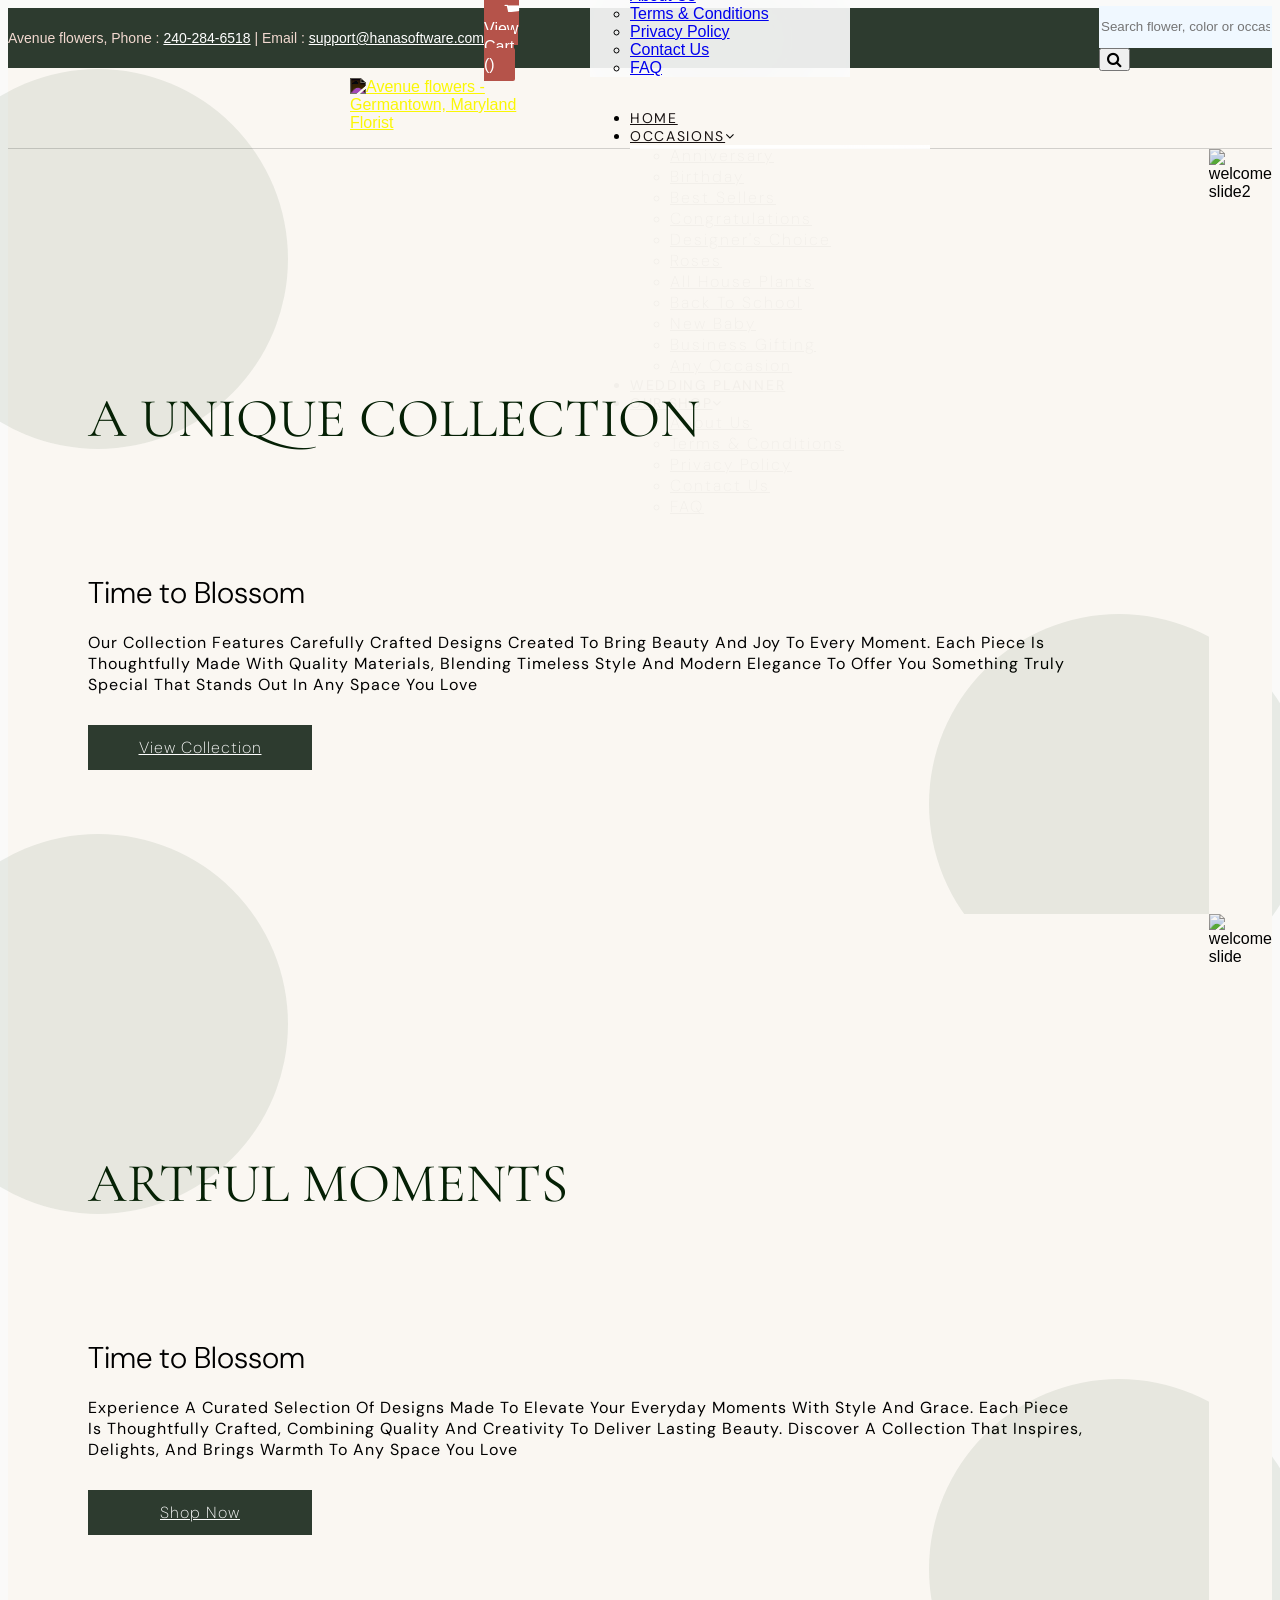
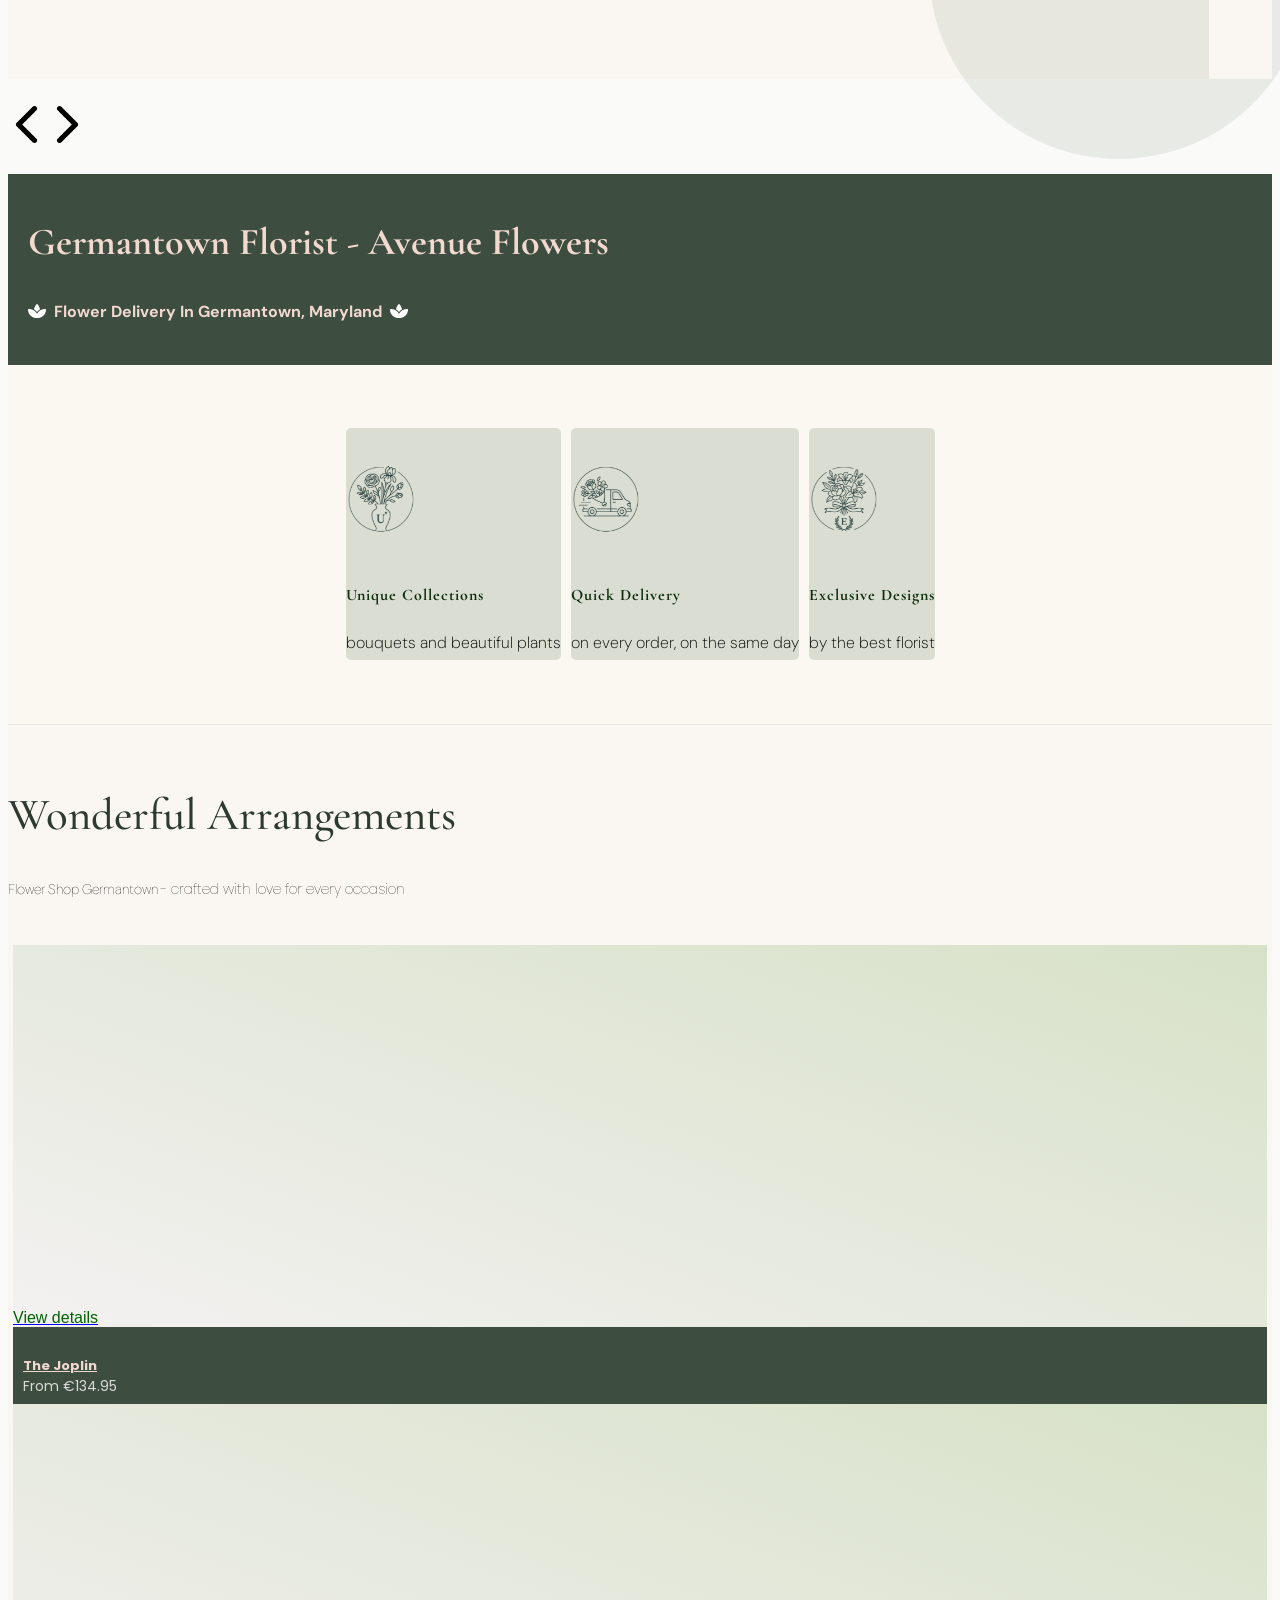
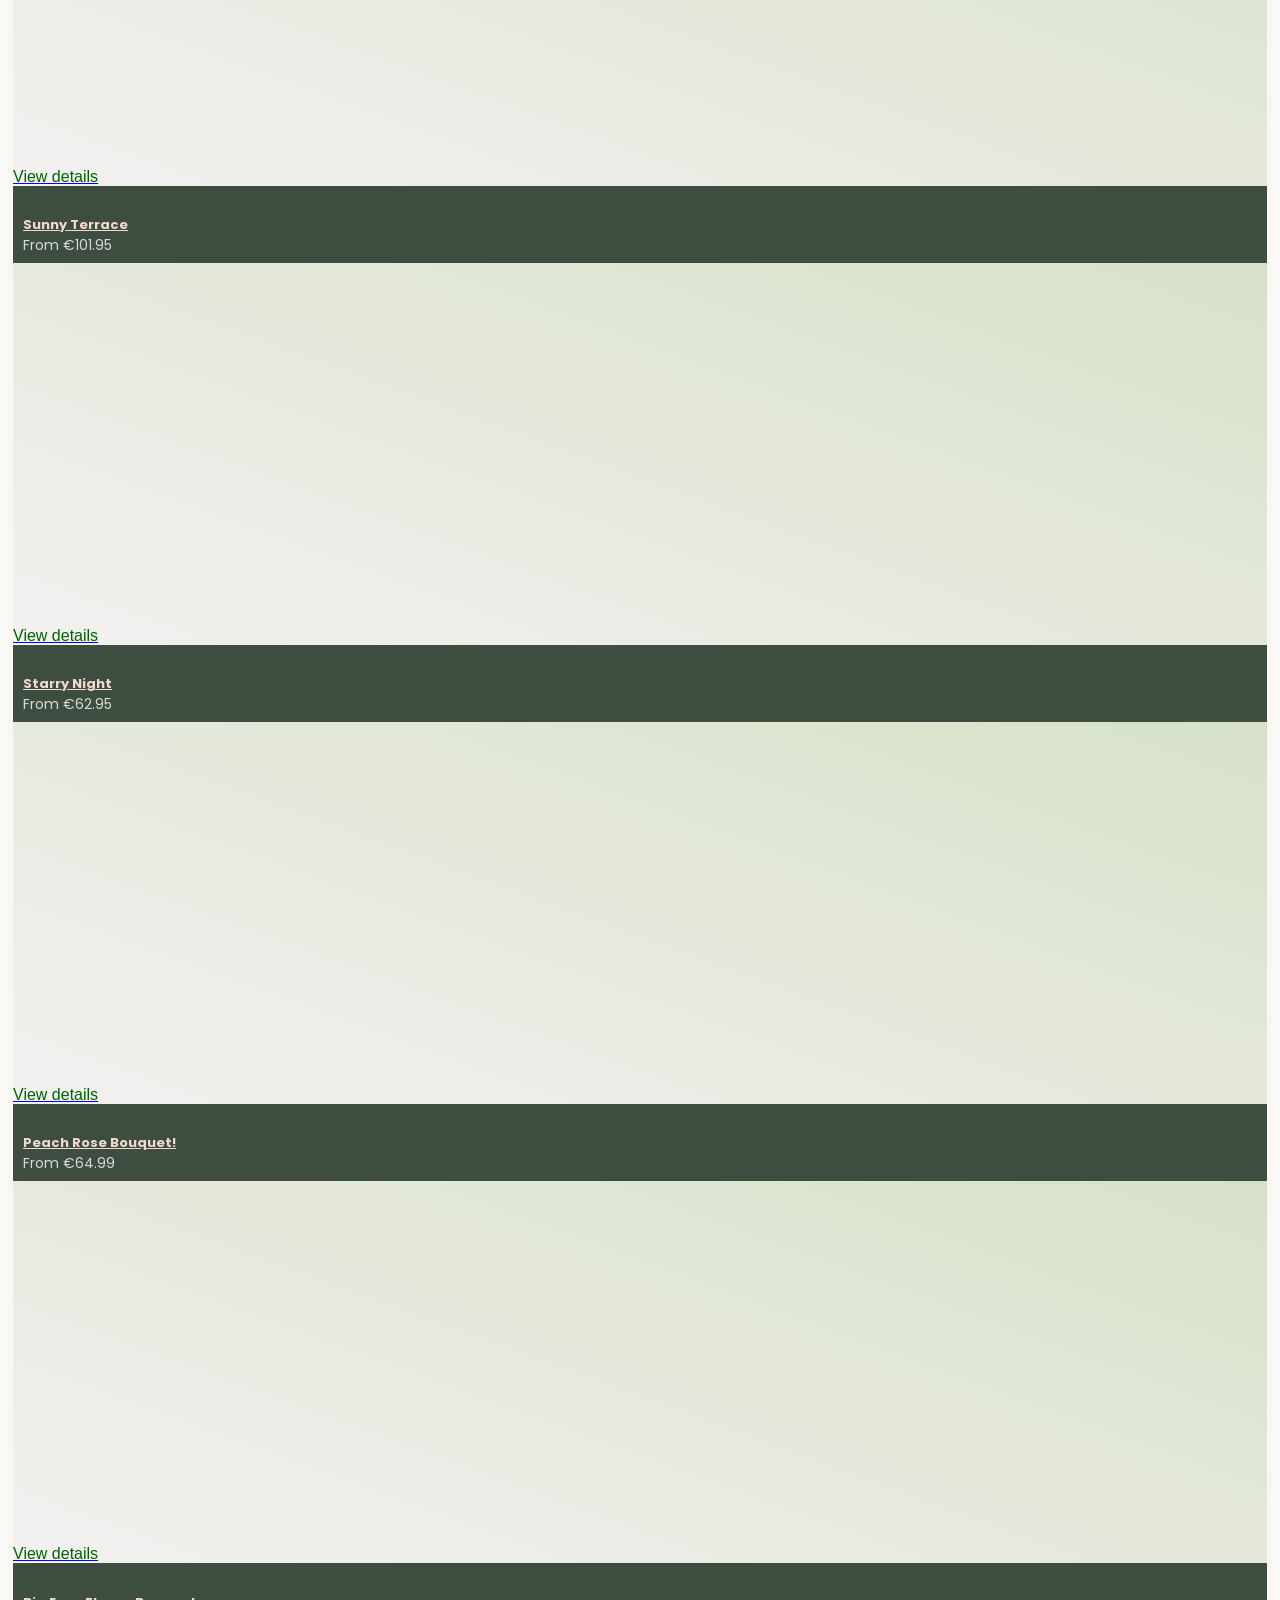
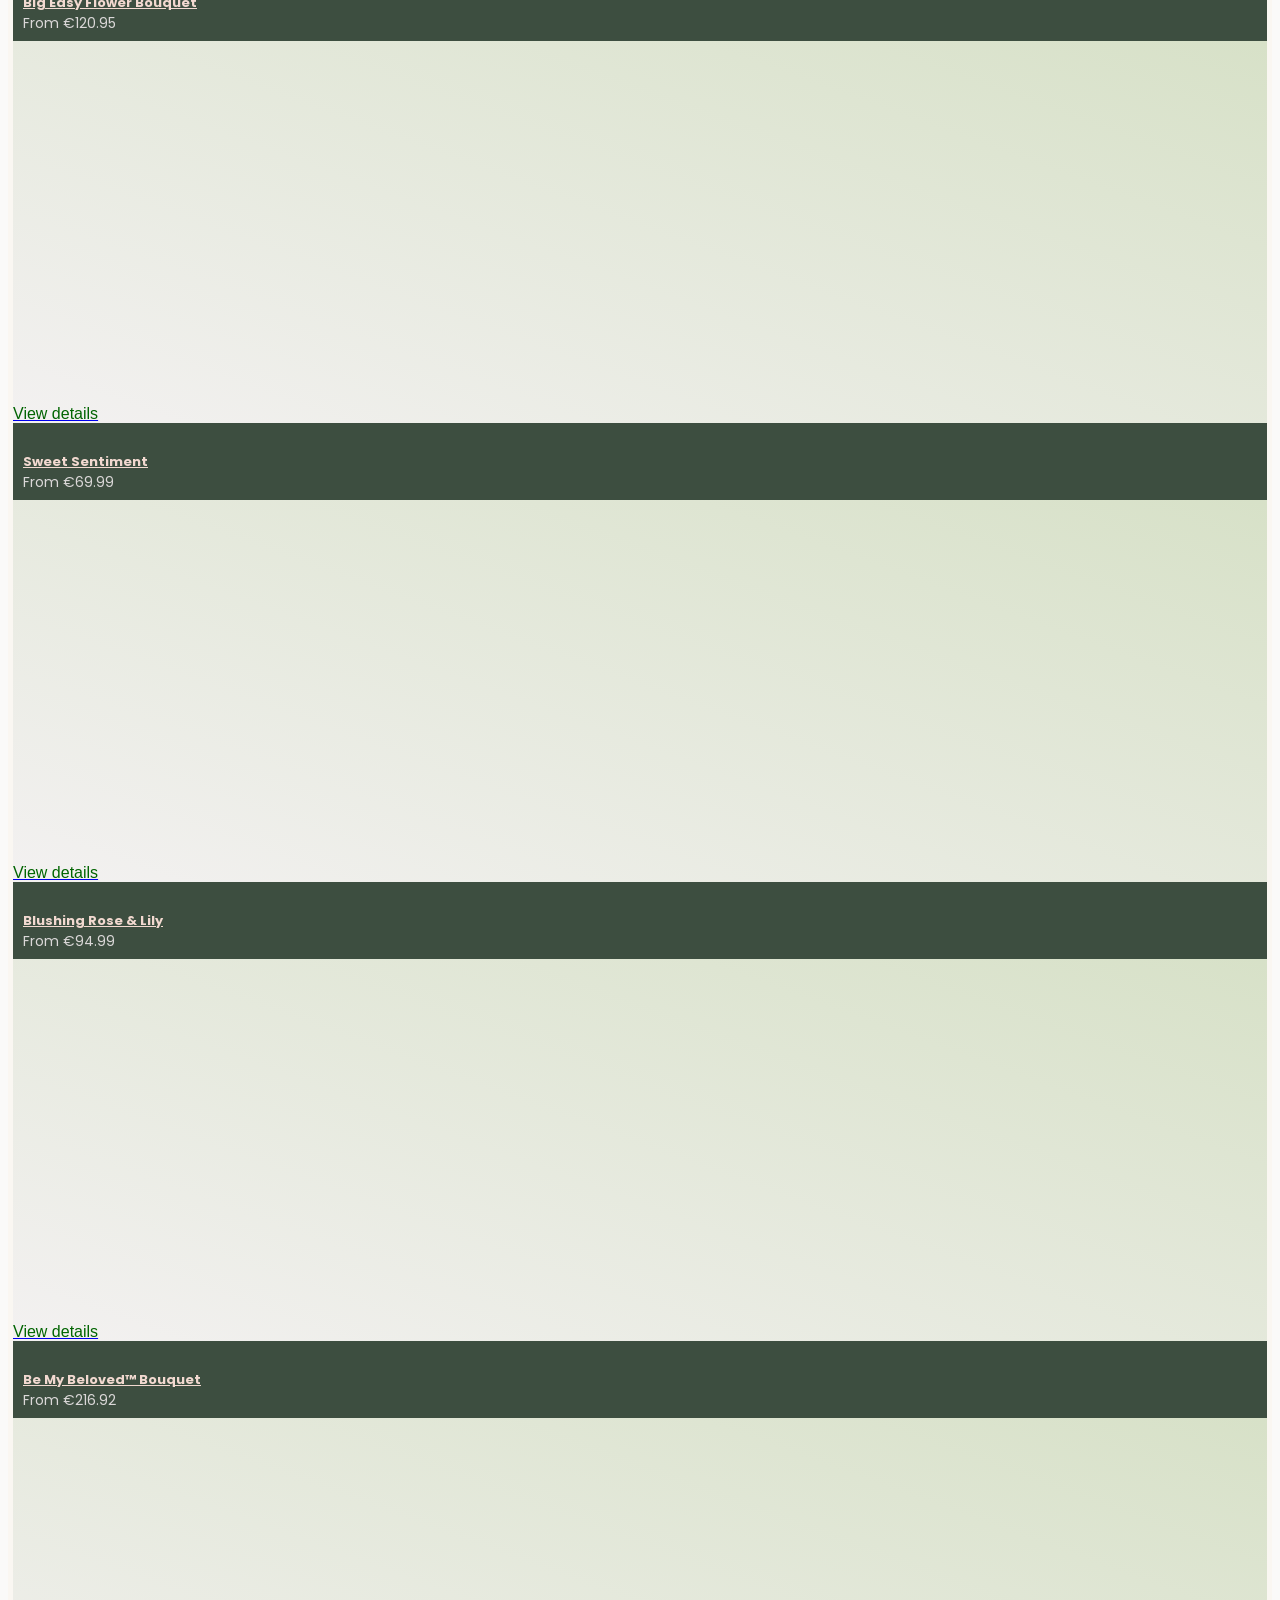
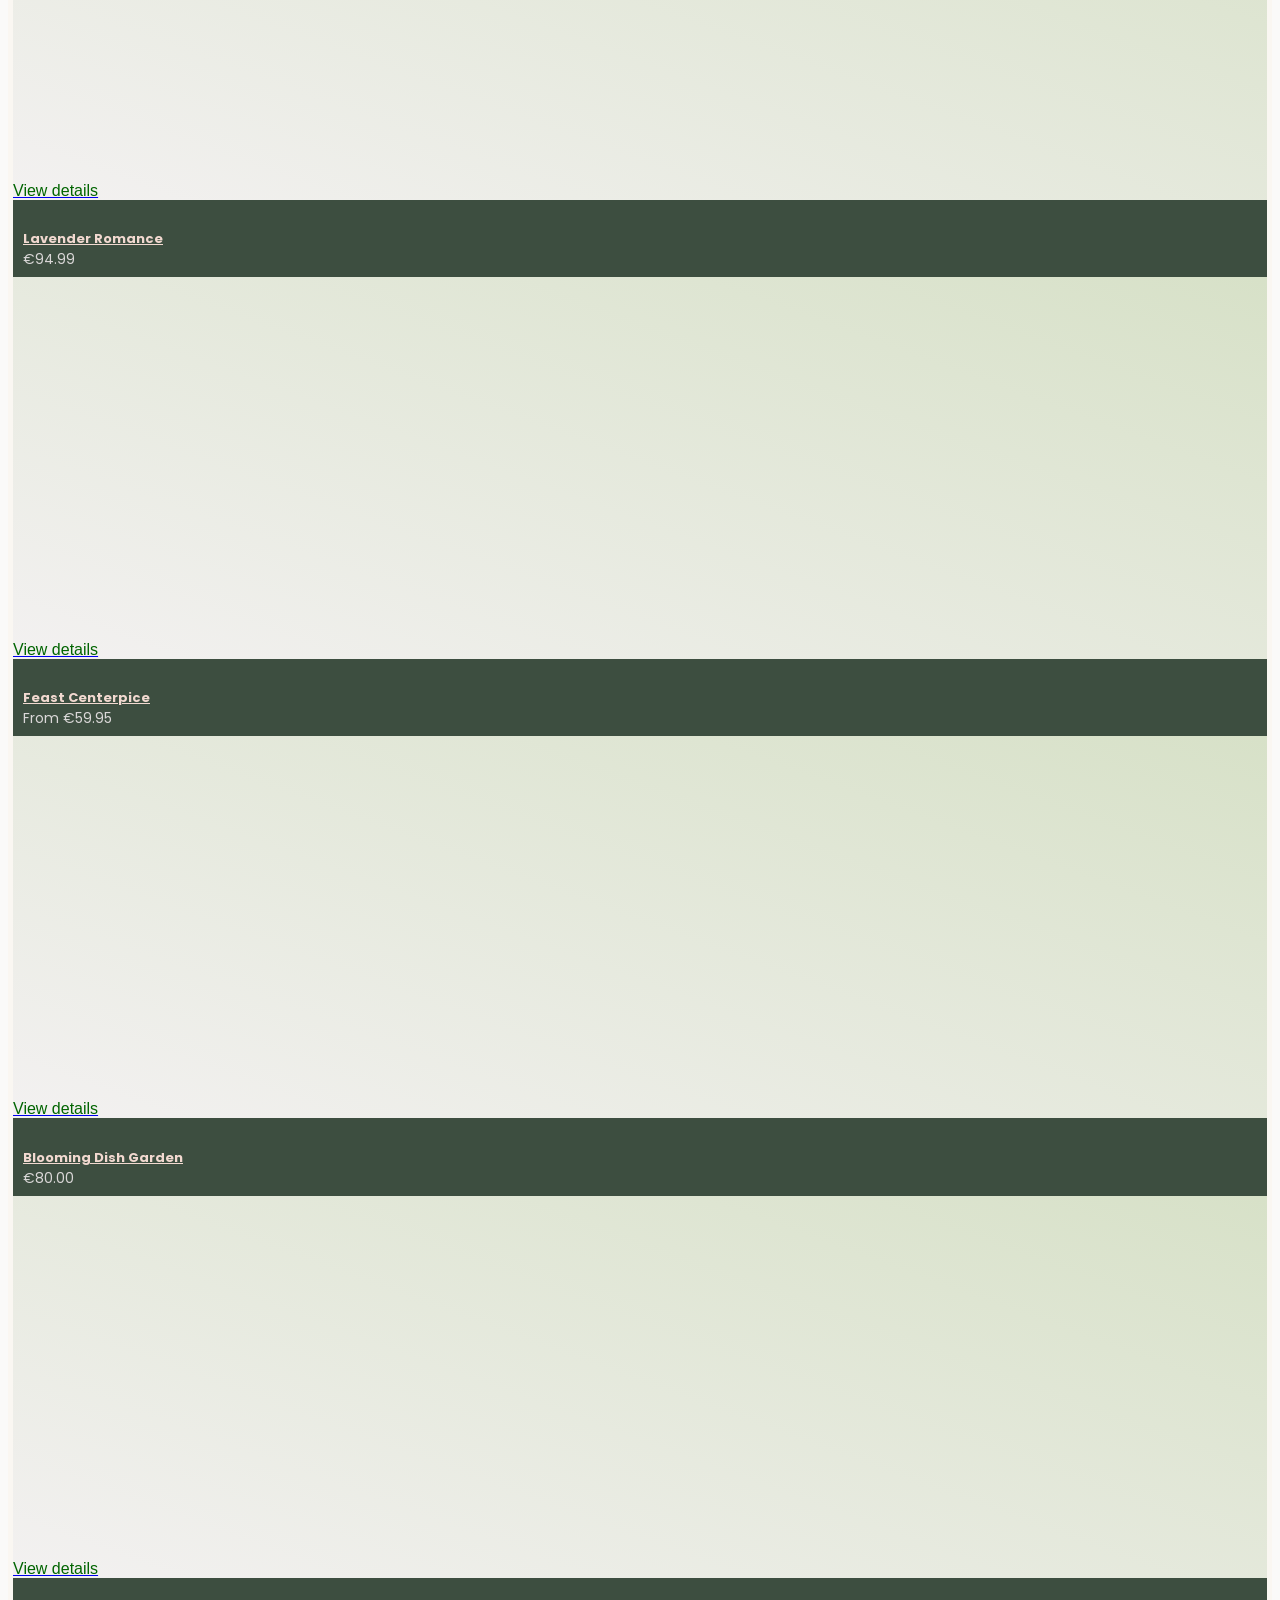
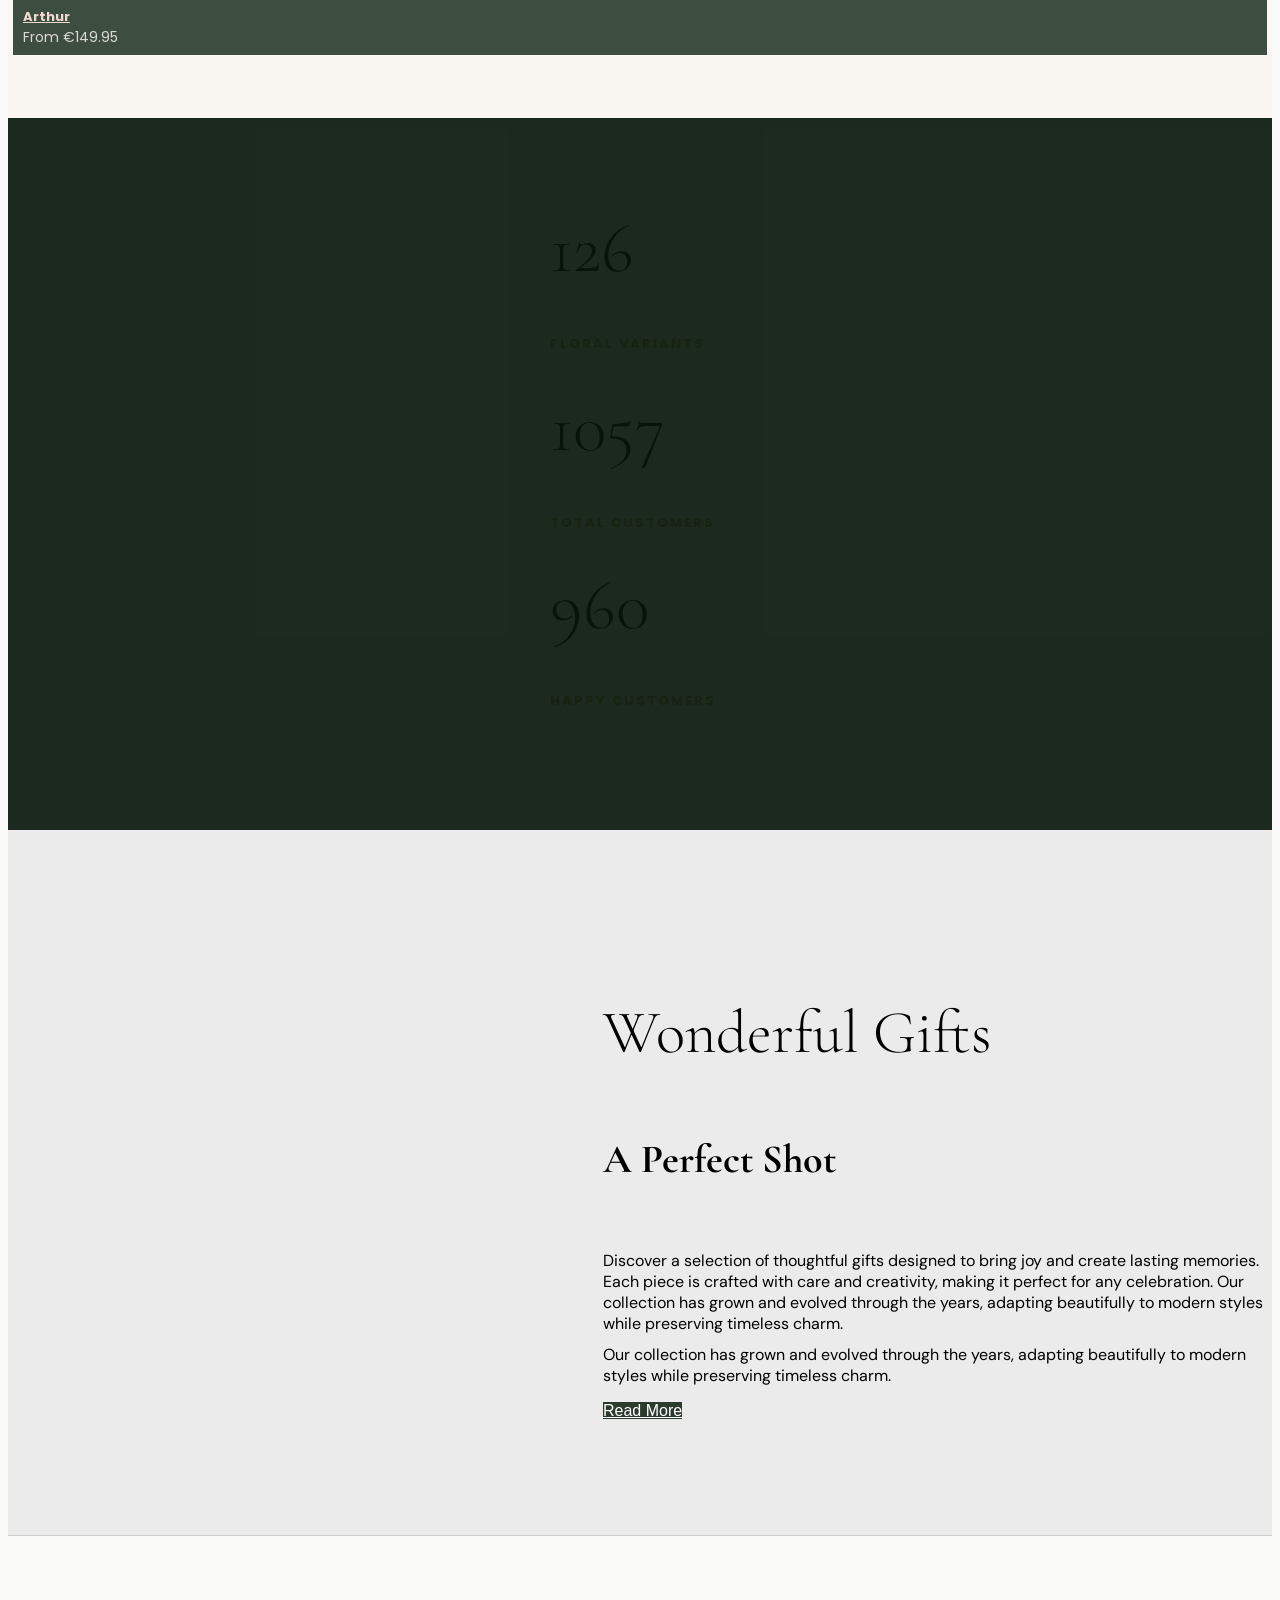
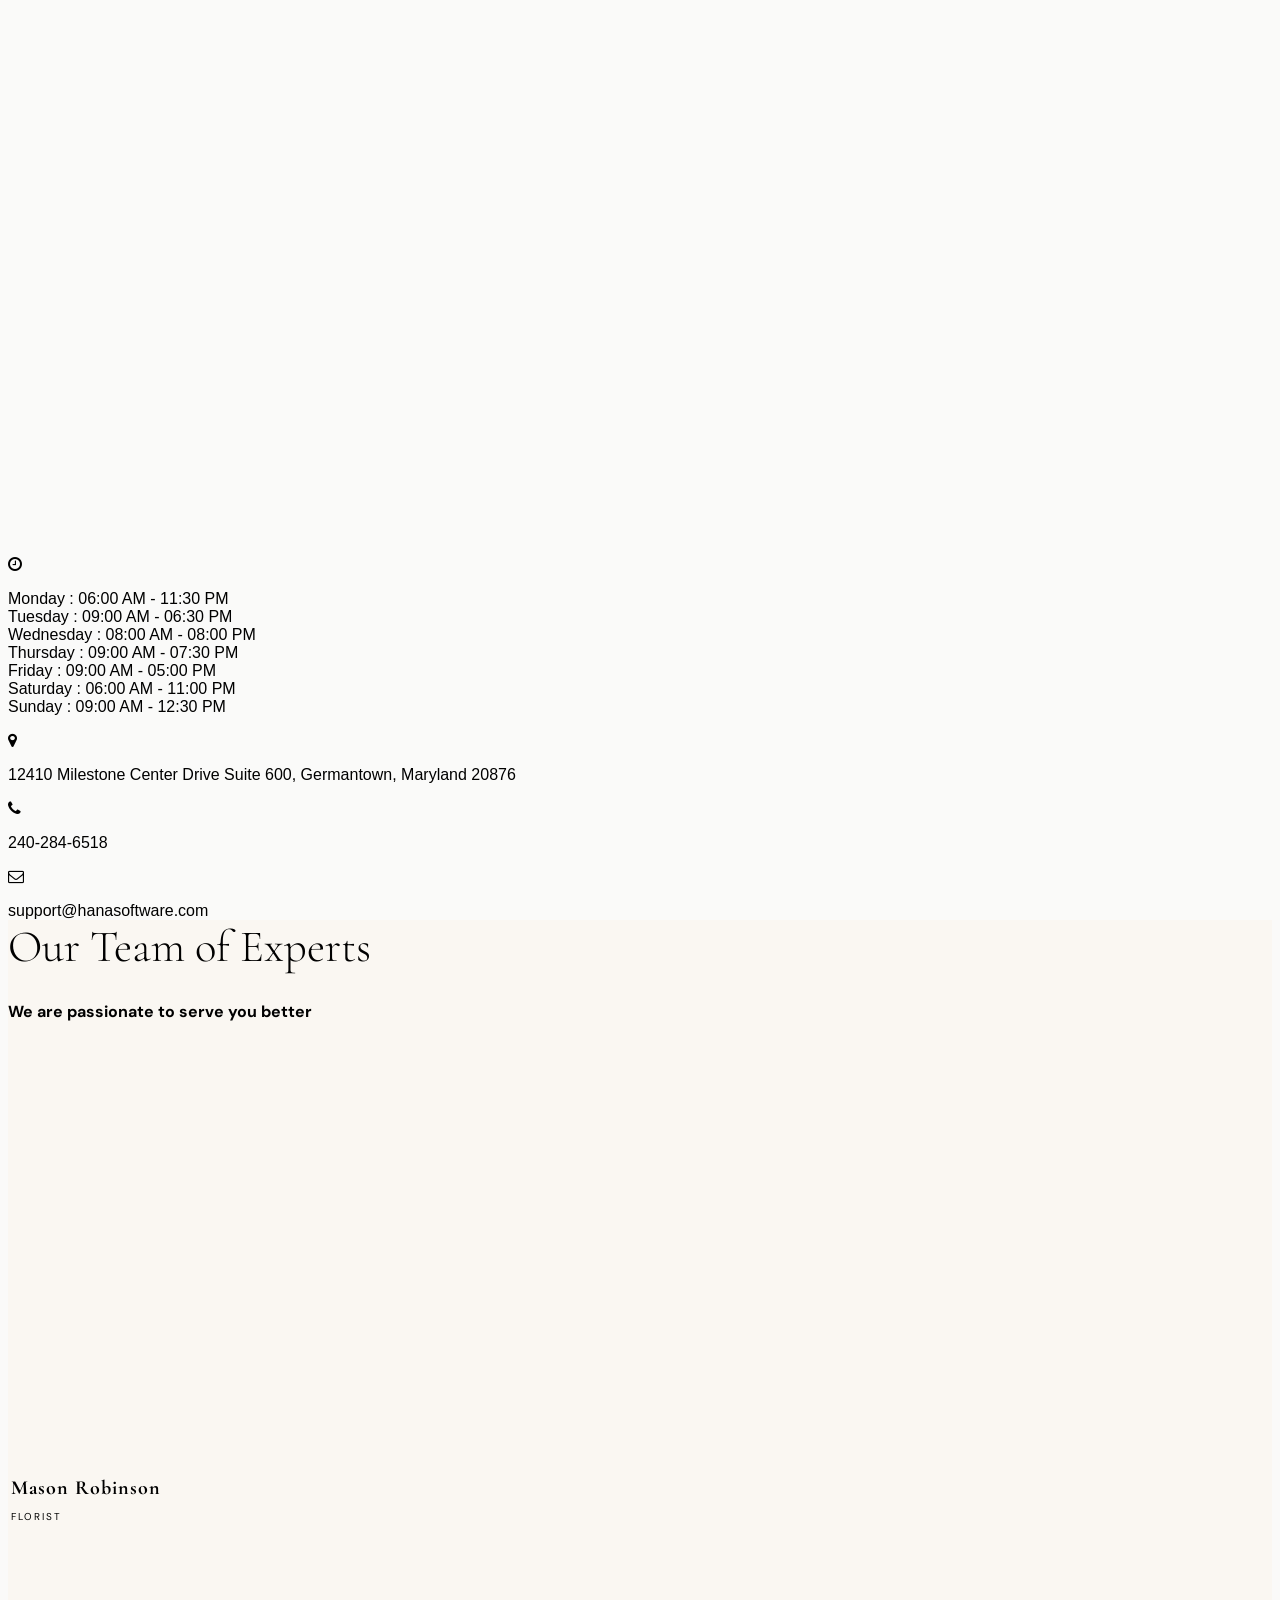
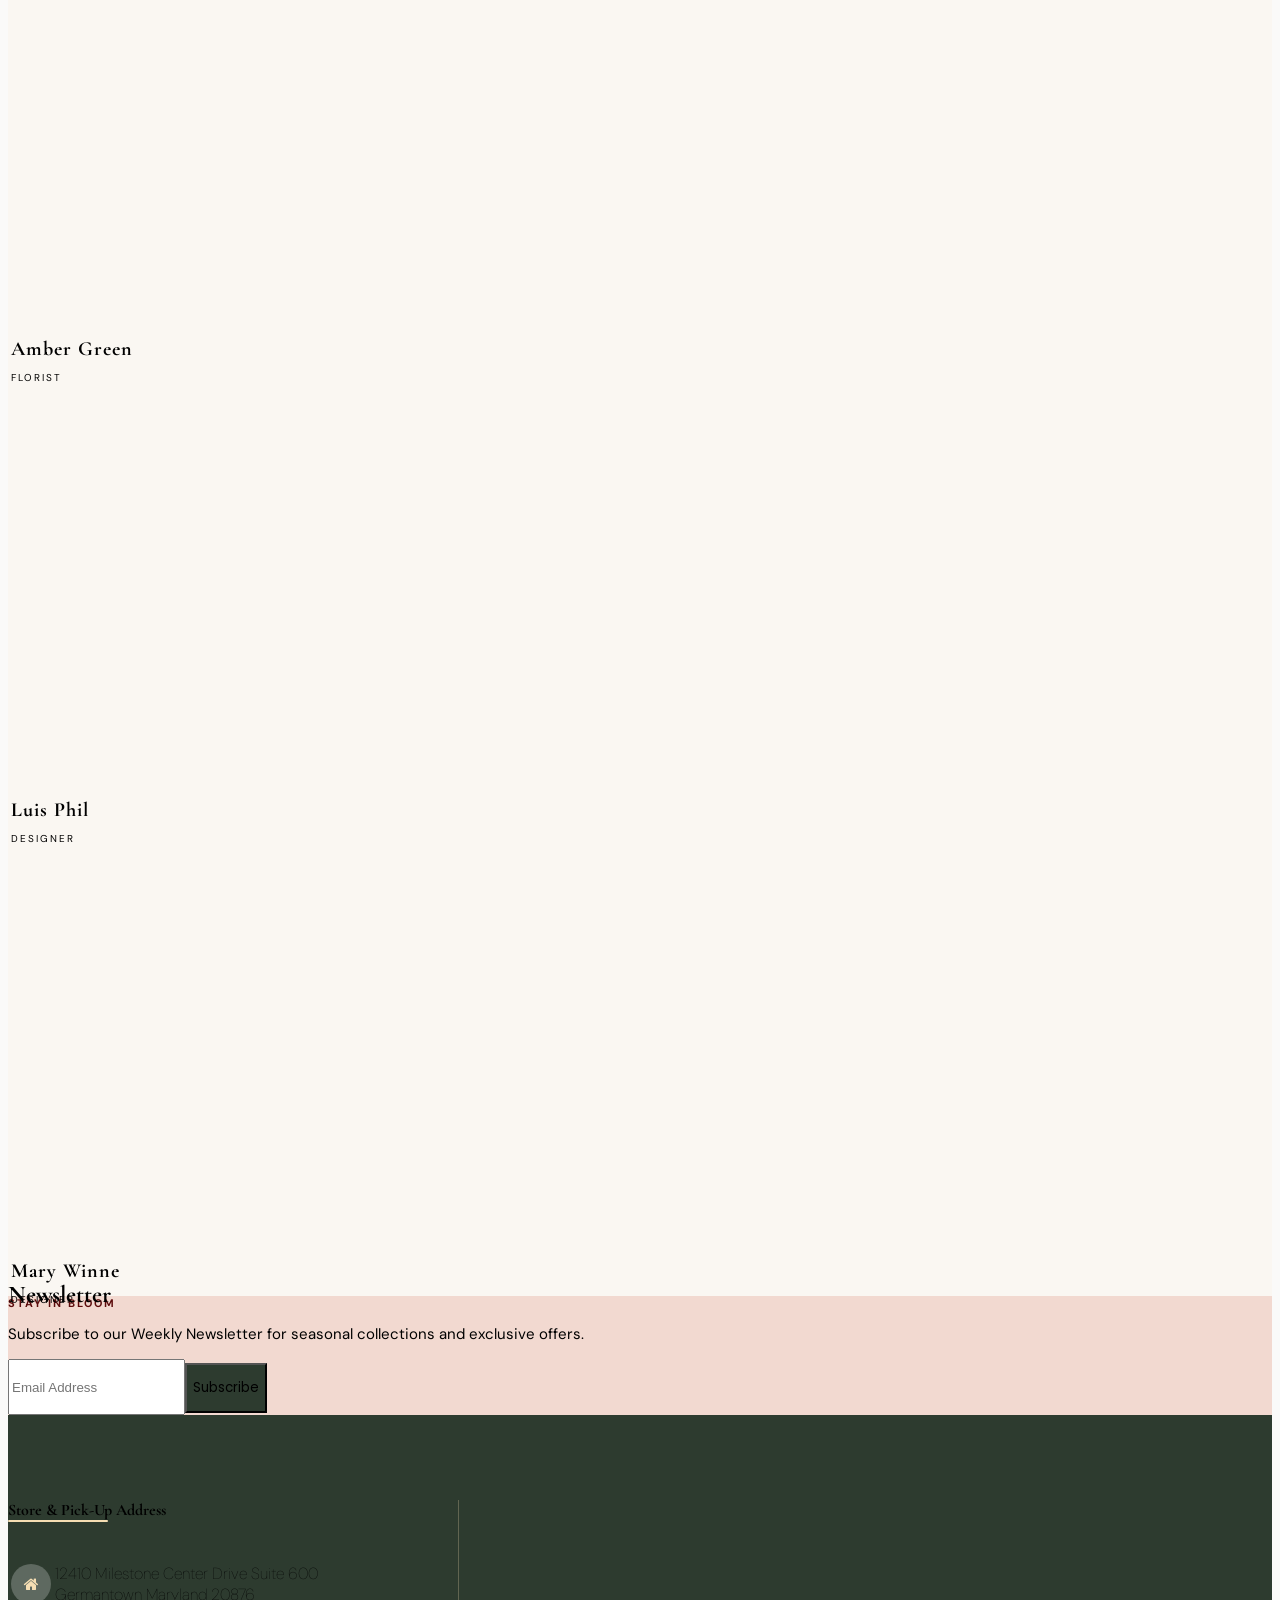
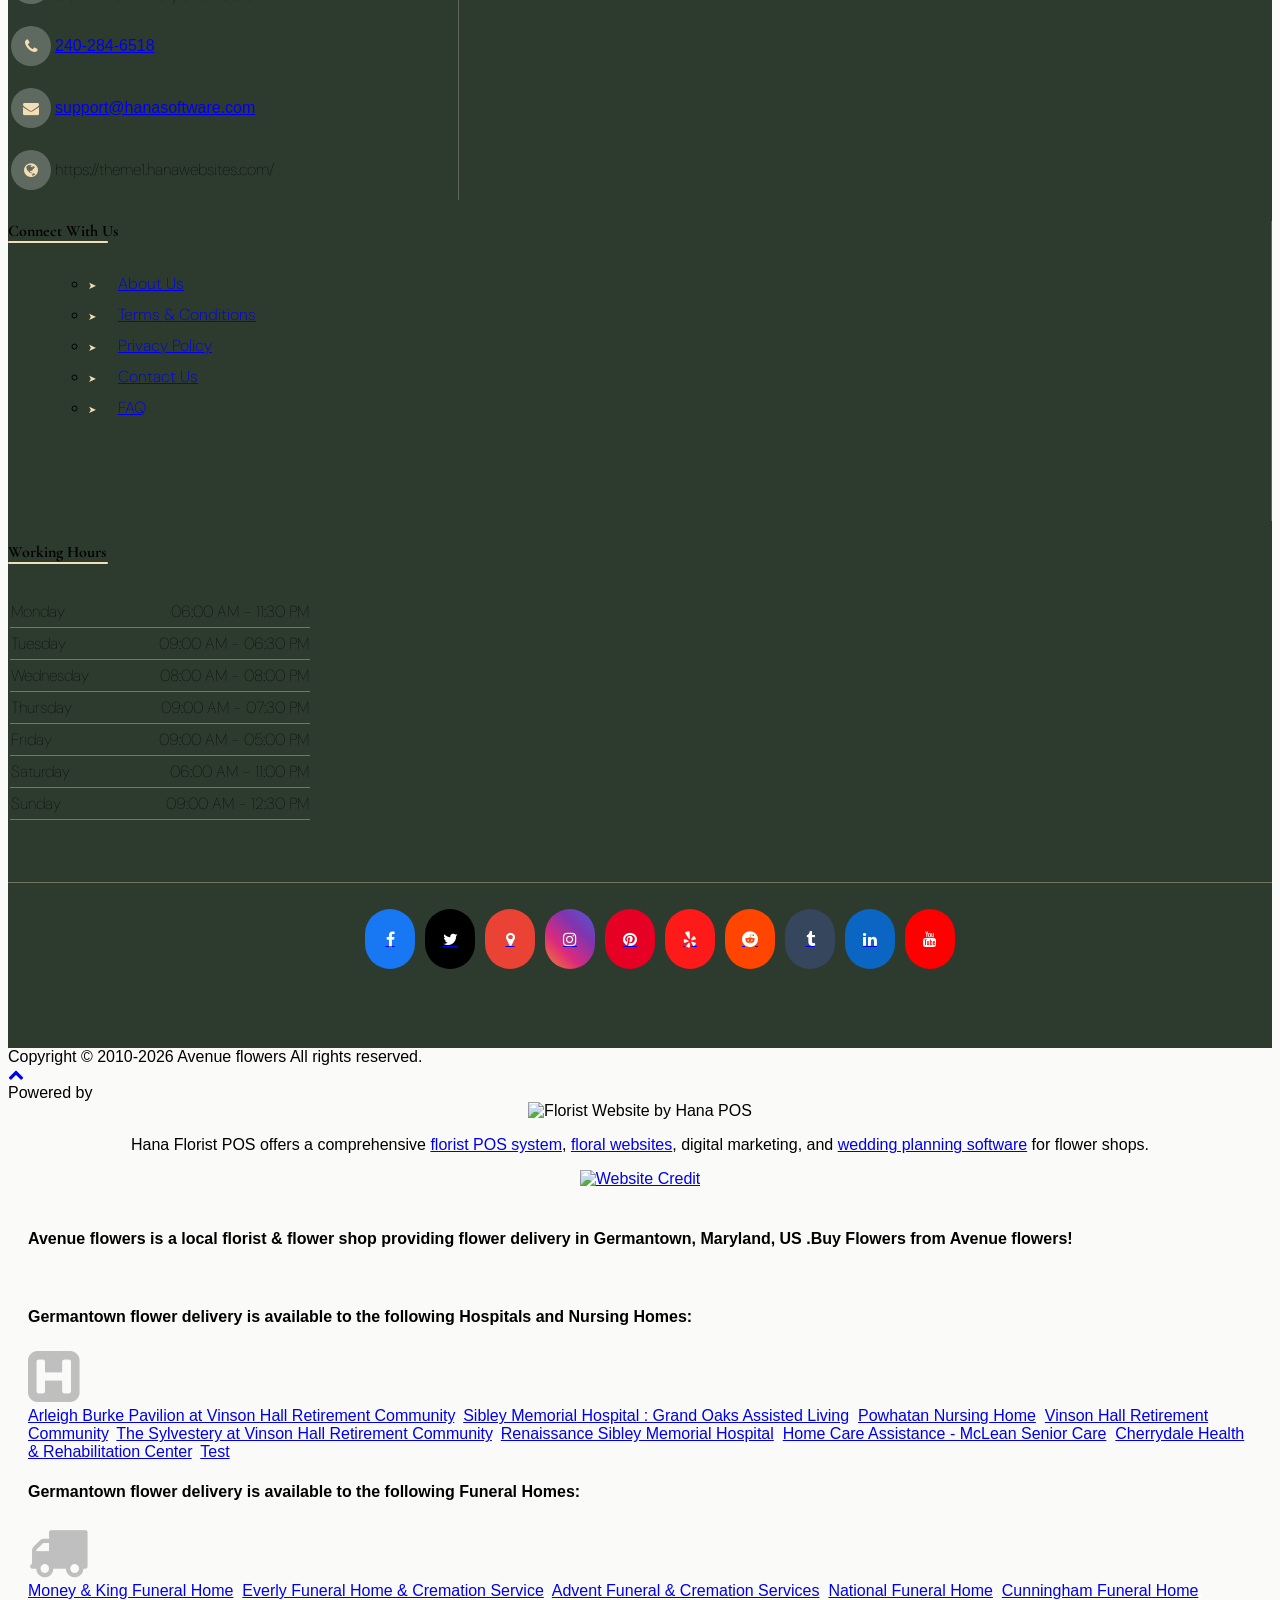
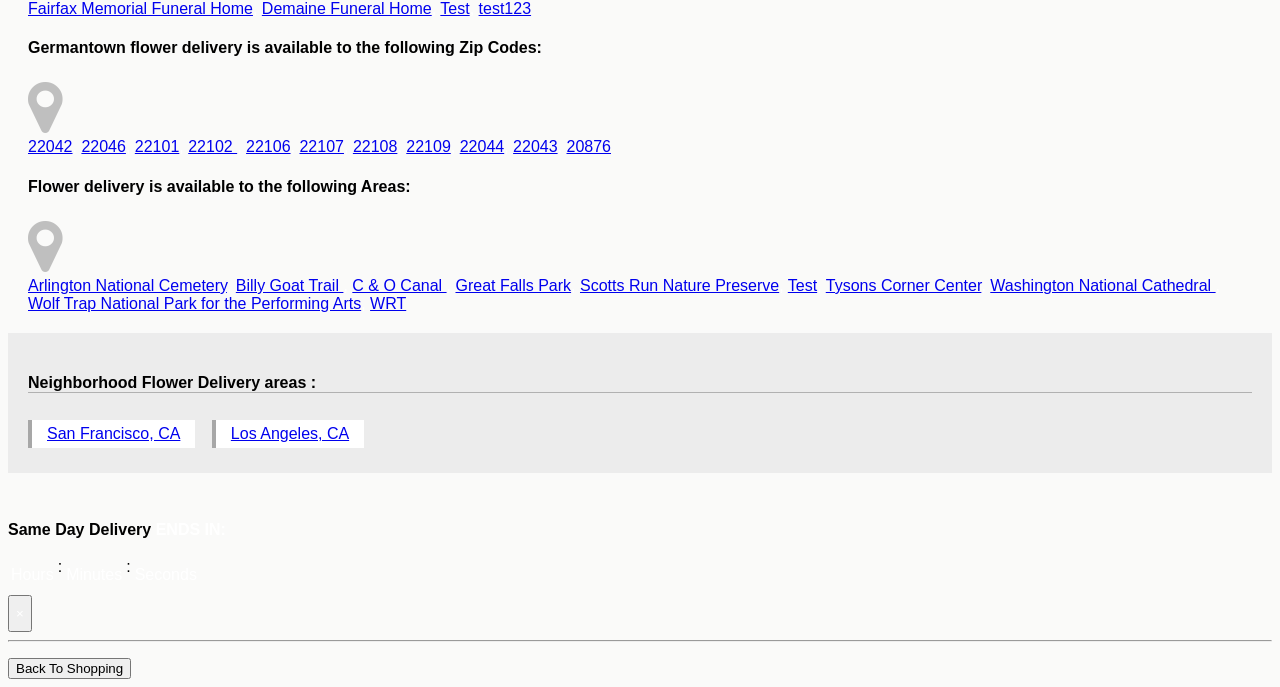
==== commit 743333ce: "Update index.html" ====
--- a/index.html
+++ b/index.html
@@ -1637,7 +1637,7 @@
                         <!--Related Image-->
                         <div class="col-md-6 col-sm-6">
 
-                            <img src="[data-uri]" loading="lazy" data-src="https://res.cloudinary.com/dizexseir/image/upload/w_auto,c_limit,f_auto,q_auto/v1773323981/ProImages/mmozo6botubv3ordab5q.jpg" alt="Introduction Bg"  class="img-responsive cld-responsive lazyload"  width="555" height="353"/>
+                            <img src="[data-uri]" loading="lazy" data-src="image1.png" alt="Introduction Bg"  class="img-responsive cld-responsive lazyload"  width="555" height="353"/>
                         </div>
                     </div>
                 </div>
--- a/style.css
+++ b/style.css
@@ -574,6 +574,7 @@
         font-family: 'Cormorant Garamond', serif !important;
         /* font-family: "Poppins", sans-serif !important; */
         font-style: normal !important;
+        margin-bottom: 30px !important;
     }
     .footer-center{
         background-color: #2d3b2f !important;
